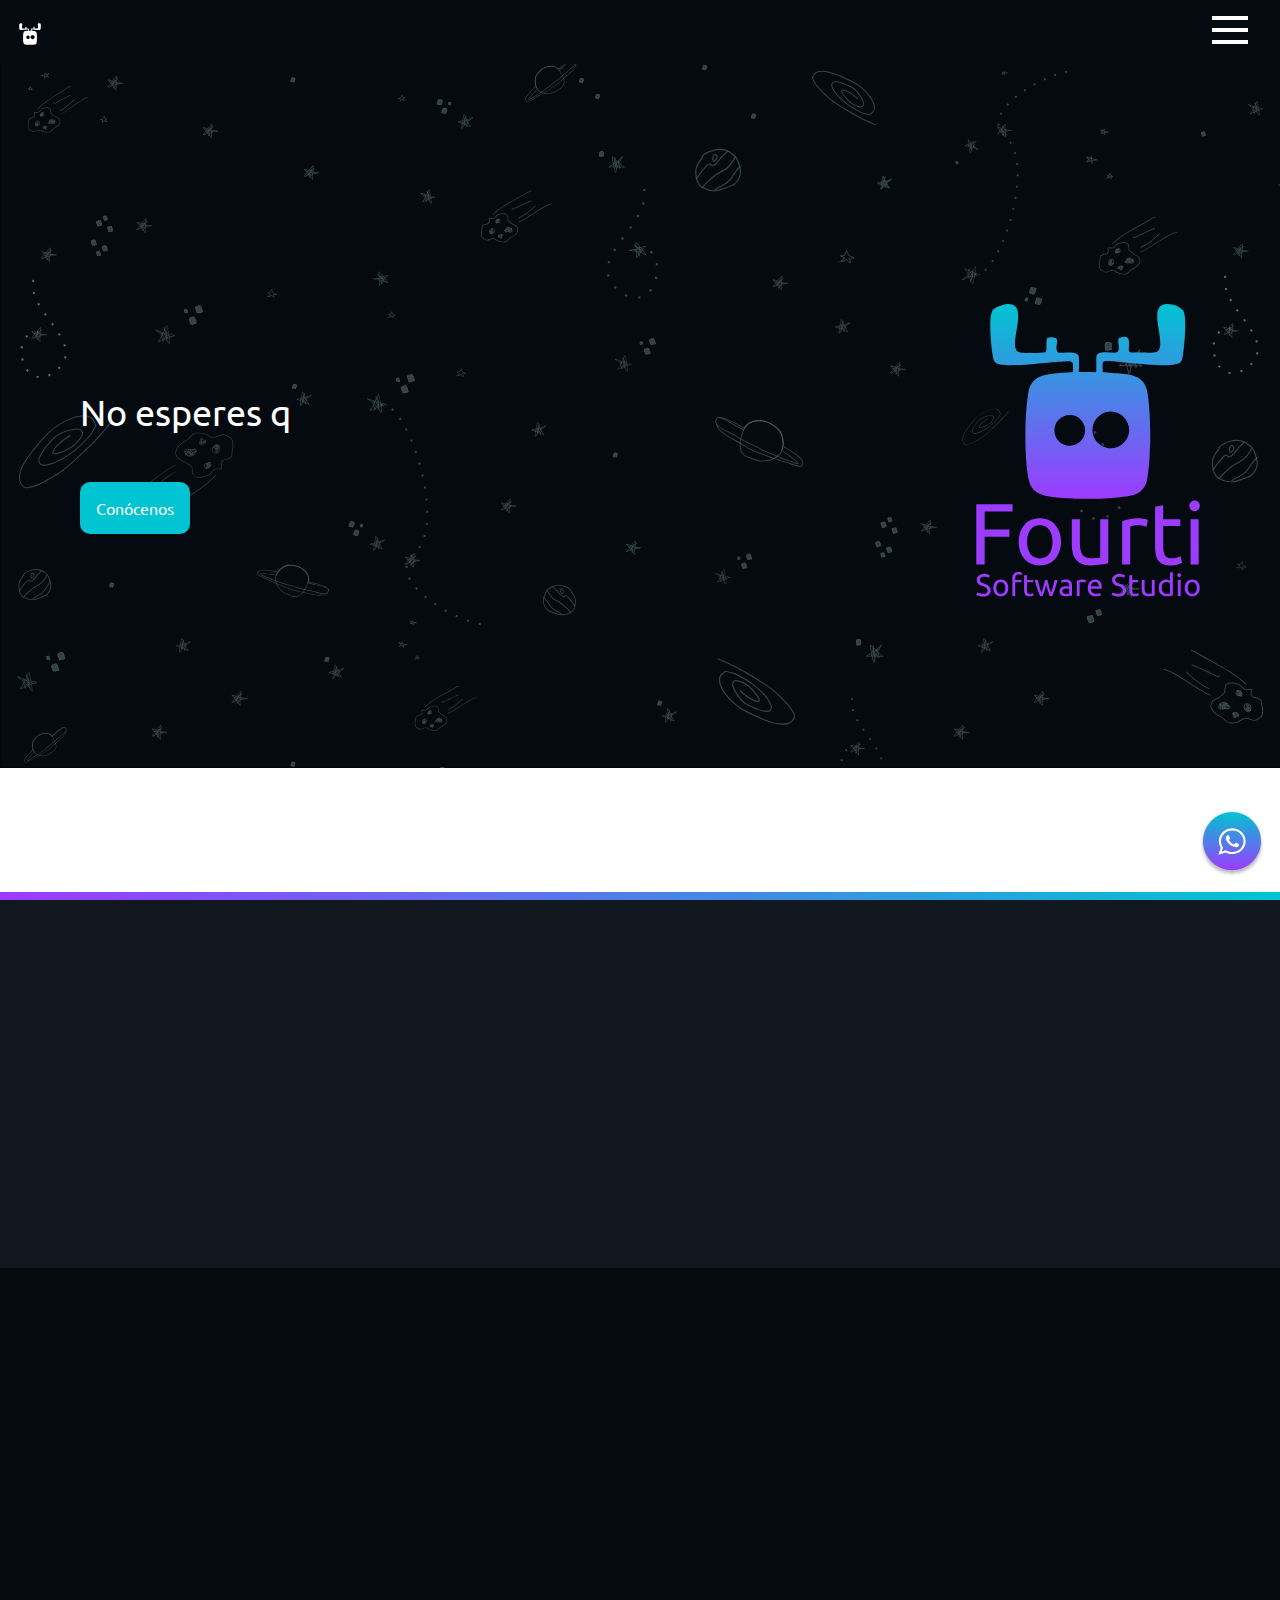
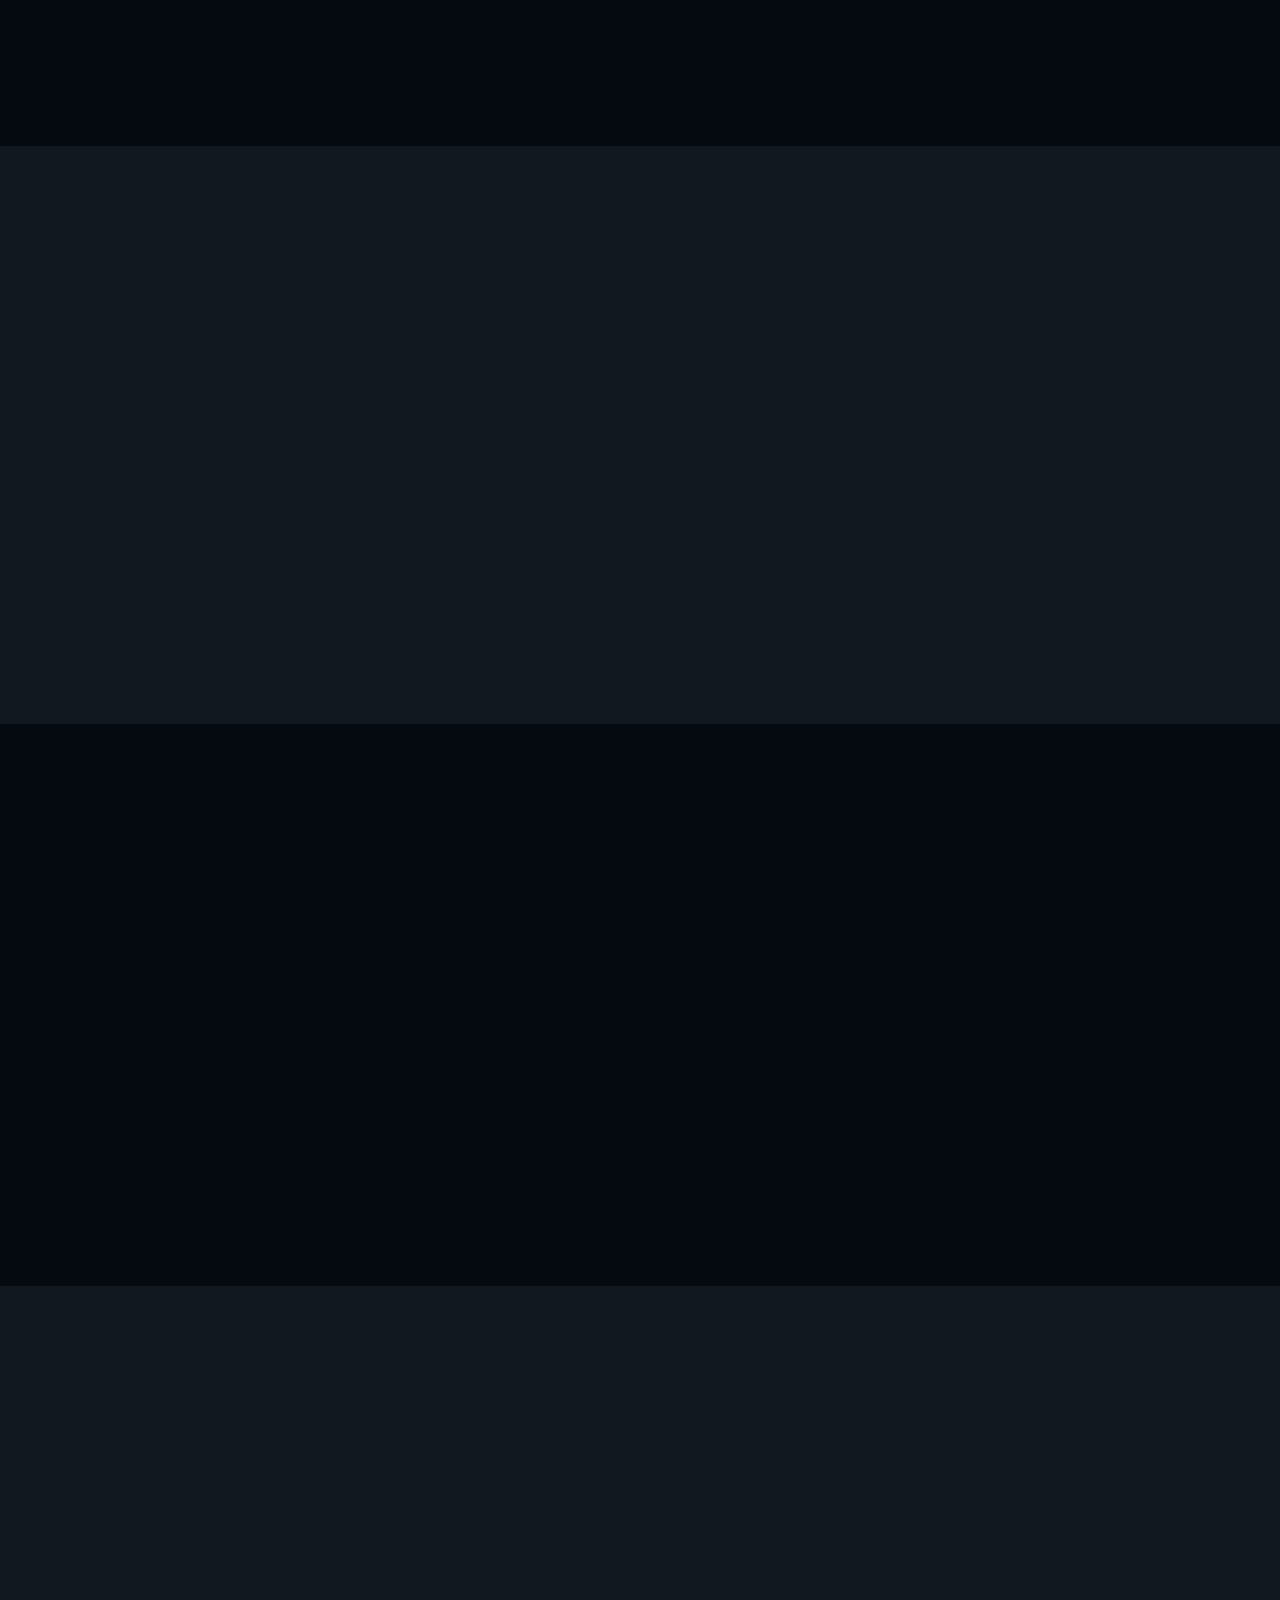
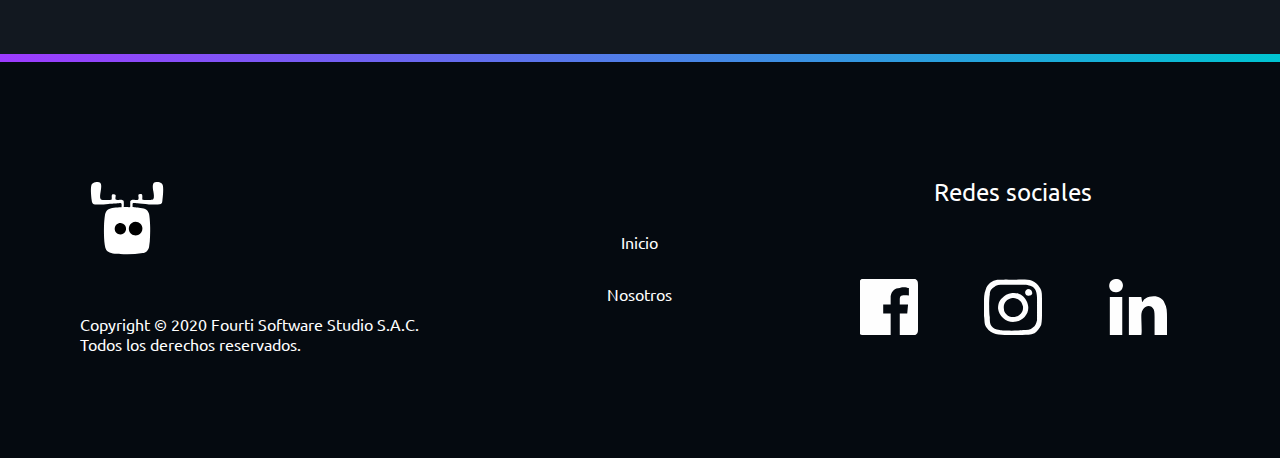
==== index.html @ 76602caa "se agrego enlace a  facebook" ====
<!DOCTYPE html><html lang="es"><head><title>Fourti</title><meta charset="utf-8"><meta name="viewport" content="initial-scale=1.0, width=device-width"><meta property="og:title" content="Fourti"><meta property="og:description" content="Somos el espacio que conecta a las personas con la tecnología."><link rel="icon" href="assets/img/page-image.ico"><link href="https://fonts.googleapis.com/css2?family=Ubuntu:wght@400;500&display=swap" rel="stylesheet"><link rel="stylesheet" href="assets/css/styles.css"></head><body><header><div class="header"><div class="header-container"><div class="logo"><a class="logo__link" href="index.html"><img class="logo__image" src="assets/img/icono.svg" alt=""></a></div><div class="menu"><div class="toggle__menu" id="toggle__menu"><nav class="line__up"></nav><nav class="line__middle"></nav><nav class="line__down"></nav></div><nav class="main-menu" id="main__menu"><ul class="main-menu__container"><li class="main-menu__item"><a class="main-menu__link" href="index.html">Inicio</a></li><li class="main-menu__item"><a class="main-menu__link" href="Nosotros/index.html">Nosotros</a></li></ul></nav></div></div></div></header><main><section class="first__section--line"><article class="first__section"><img class="first__section__logo" src="assets/img/Logo.svg" alt="Logo de Fourti"><div class="first__section__information information"> <h1 class="first__section__title" id="main__title"> </h1><a class="first__section__link" href="Nosotros/index.html">Conócenos</a></div><div class="mover" id="mover"></div><a href="#mover"><img class="first__section__arrow" src="assets/img/arrow__down.svg" alt=""></a></article></section><section class="color__claro"><div class="second__section l-section"><div class="second__section__information padding-section"><h2 class="second__section__title">¿Qué hacemos?</h2><p class="second__section__paragraph">Brindamos soluciones tecnológicas de manera innovadora para lograr conectar de forma óptima a las personas en cada una de sus actividades</p></div><img class="second__section__draco" src="assets/img/Draco-laptop.svg" alt=""></div></section><section class="color__oscuro"><div class="third__section l-section"><div class="padding-section"><h2 class="third__section__title">¿Qué ofrecemos?</h2><div class="third__section__cards"><div class="card__min"><img class="card__min__image" src="assets/img/i-d-innovacion.svg" alt="imagen referente"/><p class="card__min__description">Innovación tecnológica</p></div><div class="card__min"><img class="card__min__image" src="assets/img/i-d-calidad.svg" alt="imagen referente"/><p class="card__min__description">Calidad en nuestros productos</p></div><div class="card__min"><img class="card__min__image" src="assets/img/i-d-ux.svg" alt="imagen referente"/><p class="card__min__description">Priorizamos la experiencia de usuario</p></div><div class="card__min"><img class="card__min__image" src="assets/img/i-d-cambio.svg" alt="imagen referente"/><p class="card__min__description">Aceptamos el cambio</p></div></div></div></div></section><section class="color__claro"><div class="quarter__section l-section"><div class="quarter__section__container"><h2 class="quarter__section__title">¿Por qué elegirnos?</h2><img class="quarter__section__image" src="assets/img/draco-pensativo.svg" alt="draco"></div><div class="quarter__section__cards padding-section"><div class="card__min"><img class="card__min__image" src="assets/img/i-d-cambio.svg" alt="imagen referente"/><p class="card__min__description">Nos adecuamos a tus necesidades</p></div><div class="card__min"><img class="card__min__image" src="assets/img/i-d-remoto.svg" alt="imagen referente"/><p class="card__min__description">Somos un equipo 100% remoto</p></div><div class="card__min"><img class="card__min__image" src="assets/img/i-d-equipo.svg" alt="imagen referente"/><p class="card__min__description">Nuestro equipo es colaborativo y multifuncional</p></div><div class="card__min"><img class="card__min__image" src="assets/img/i-d-impulsamos.svg" alt="imagen referente"/><p class="card__min__description">Impulsamos el crecimiento de tu negocio</p></div></div></div></section><section class="color__oscuro"><div class="fifth__section l-section"><h2 class="fifth__section__title">Desarrollo web</h2><img class="fifth__section__image" src="assets/img/responsive.svg" alt="imagen referente"><p class="fifth__section__paragraph">Queremos crear tu presencia en internet, pero más importante aún, queremos ayudarte a impulsar tu negocio</p><a class="fifth__section__link" href="#">¡Quiero mi sitio web! </a></div></section><section class="color__claro"><div class="sixth__section l-section"><div class="card__proximamente"><h2 class="card__proximamente__title">Aplicaciones web</h2><img class="card__proximamente__image" src="assets/img/draco-laptop-oscuro.svg" alt="imagen referente"/><p class="card__proximamente__paragraph">Próximamente</p></div></div></section><footer class="footer l-section-footer color__oscuro"><img class="footer__logo" src="assets/img/icono.svg" alt="logo de fourti"><nav class="menu__footer"><ul><li class="main-menu__item"><a class="main-menu__link" href="index.html">Inicio</a></li><li class="main-menu__item"><a class="main-menu__link" href="Nosotros/index.html">Nosotros</a></li></ul></nav><nav class="menu__redes-sociales"><h3 class="menu__redes-sociales__title">Redes sociales</h3><ul class="menu__redes-sociales__container"><li class="menu__redes-sociales__item"><a href="https://www.facebook.com/fourtisoftwarestudio/" target="_blank"><img class="menu__redes-sociales__image" src="assets/img/facebook.svg" alt="logo de facebook"></a></li><li class="menu__redes-sociales__item"><a href="https://instagram.com/fourtisoftwarestudio?igshid=1g0s3jp7ri6vh" target="_blank"><img class="menu__redes-sociales__image" src="assets/img/instagram.svg" alt="logo de instagram"></a></li><li class="menu__redes-sociales__item"><a href="" target="_blank"><img class="menu__redes-sociales__image" src="assets/img/linkedin.svg" alt="logo de linkedin"></a></li></ul></nav><div class="footer__copyright"><img class="footer__copyright__image" src="assets/img/icono.svg" alt=""><p class="footer__copyright__paragraph">Copyright © 2020 Fourti Software Studio S.A.C. Todos los derechos reservados.</p></div></footer></main><span class="whatsapp"><a class="whatsapp__link" href="https://wa.me/51934520633?text=%22Hola,%20¿Me%20pueden%20brindar%20más%20información%20sobre%20los%20sitios%20web?%22" target="_blank"><img class="whatsapp__image" src="assets/img/icono-whatsapp.svg" alt=""></a></span></body><script src="assets/js/index.js"> </script></html>
---- assets/css/styles.css ----
.card__min__description,.fifth__section__link,.fifth__section__paragraph,.fifth__section__title,.first__section--aternate .first__section__information,.first__section--aternate .first__section__title,.first__section__link,.first__section__title,.footer__copyright__paragraph,.quarter__section__title,.second__section__paragraph,.second__section__title,.third__section__title{text-align:center;color:white}.toggle__menu{width:2.25rem;margin-right:1rem;position:absolute;top:1rem;right:0}@media screen and (min-width:640px){.toggle__menu{margin-right:2rem}}.line__down,.line__middle,.line__up{width:100%;height:.25rem;background-color:white;-webkit-animation-duration:1s;animation-duration:1s;-webkit-animation-fill-mode:forwards;animation-fill-mode:forwards}.line__middle,.line__up{margin-bottom:.5rem}.animation--revers .line__up{-webkit-animation-name:line__up__animation--re;animation-name:line__up__animation--re}@-webkit-keyframes line__up__animation--re{0%{-webkit-transform:translate3d(0, 0.75rem, 0) rotate3d(0, 0, 1, 45deg);transform:translate3d(0, 0.75rem, 0) rotate3d(0, 0, 1, 45deg)}to{-webkit-transform:translate3d(0, 0, 0) rotate3d(0, 0, 0, 45deg);transform:translate3d(0, 0, 0) rotate3d(0, 0, 0, 45deg)}}@keyframes line__up__animation--re{0%{-webkit-transform:translate3d(0, 0.75rem, 0) rotate3d(0, 0, 1, 45deg);transform:translate3d(0, 0.75rem, 0) rotate3d(0, 0, 1, 45deg)}to{-webkit-transform:translate3d(0, 0, 0) rotate3d(0, 0, 0, 45deg);transform:translate3d(0, 0, 0) rotate3d(0, 0, 0, 45deg)}}.animation--revers .line__middle{-webkit-animation-name:line__middle__animation--re;animation-name:line__middle__animation--re}@-webkit-keyframes line__middle__animation--re{0%{-webkit-transform:scale3d(0, 0, 0);transform:scale3d(0, 0, 0)}to{-webkit-transform:scale3d(1, 1, 1);transform:scale3d(1, 1, 1)}}@keyframes line__middle__animation--re{0%{-webkit-transform:scale3d(0, 0, 0);transform:scale3d(0, 0, 0)}to{-webkit-transform:scale3d(1, 1, 1);transform:scale3d(1, 1, 1)}}.animation--revers .line__down{-webkit-animation-name:line__down__animation--re;animation-name:line__down__animation--re}@-webkit-keyframes line__down__animation--re{0%{-webkit-transform:translate3d(0, -0.75rem, 0) rotate3d(0, 0, 1, -45deg);transform:translate3d(0, -0.75rem, 0) rotate3d(0, 0, 1, -45deg)}to{-webkit-transform:translate3d(0, 0, 0) rotate3d(0, 0, 0, -45deg);transform:translate3d(0, 0, 0) rotate3d(0, 0, 0, -45deg)}}@keyframes line__down__animation--re{0%{-webkit-transform:translate3d(0, -0.75rem, 0) rotate3d(0, 0, 1, -45deg);transform:translate3d(0, -0.75rem, 0) rotate3d(0, 0, 1, -45deg)}to{-webkit-transform:translate3d(0, 0, 0) rotate3d(0, 0, 0, -45deg);transform:translate3d(0, 0, 0) rotate3d(0, 0, 0, -45deg)}}.animation .line__up{-webkit-animation-name:line__up__animation;animation-name:line__up__animation}@-webkit-keyframes line__up__animation{0%{-webkit-transform:rotate3d(0, 0, 0, 45deg);transform:rotate3d(0, 0, 0, 45deg)}to{-webkit-transform:translate3d(0, 0.75rem, 0) rotate3d(0, 0, 1, 45deg);transform:translate3d(0, 0.75rem, 0) rotate3d(0, 0, 1, 45deg)}}@keyframes line__up__animation{0%{-webkit-transform:rotate3d(0, 0, 0, 45deg);transform:rotate3d(0, 0, 0, 45deg)}to{-webkit-transform:translate3d(0, 0.75rem, 0) rotate3d(0, 0, 1, 45deg);transform:translate3d(0, 0.75rem, 0) rotate3d(0, 0, 1, 45deg)}}.animation .line__middle{-webkit-animation-name:line__middle__animation;animation-name:line__middle__animation}@-webkit-keyframes line__middle__animation{0%{-webkit-transform:scale3d(0, 0, 1);transform:scale3d(0, 0, 1)}to{-webkit-transform:scale3d(0, 0, 0);transform:scale3d(0, 0, 0)}}@keyframes line__middle__animation{0%{-webkit-transform:scale3d(0, 0, 1);transform:scale3d(0, 0, 1)}to{-webkit-transform:scale3d(0, 0, 0);transform:scale3d(0, 0, 0)}}.animation .line__down{-webkit-animation-name:line__down__animation;animation-name:line__down__animation}@-webkit-keyframes line__down__animation{0%{-webkit-transform:translate3d(0, 0, 0) rotate3d(0, 0, 0, -45deg);transform:translate3d(0, 0, 0) rotate3d(0, 0, 0, -45deg)}to{-webkit-transform:translate3d(0, -0.75rem, 0) rotate3d(0, 0, 1, -45deg);transform:translate3d(0, -0.75rem, 0) rotate3d(0, 0, 1, -45deg)}}@keyframes line__down__animation{0%{-webkit-transform:translate3d(0, 0, 0) rotate3d(0, 0, 0, -45deg);transform:translate3d(0, 0, 0) rotate3d(0, 0, 0, -45deg)}to{-webkit-transform:translate3d(0, -0.75rem, 0) rotate3d(0, 0, 1, -45deg);transform:translate3d(0, -0.75rem, 0) rotate3d(0, 0, 1, -45deg)}}.header{height:4rem;position:fixed;top:0;left:0;right:0;z-index:10;background-color:#050A10}.header-container{height:4rem;display:-webkit-box;display:-ms-flexbox;display:flex;position:relative}.logo__image{display:block;height:2.25rem;left:0;top:1rem;margin-left:0.75rem;position:absolute}.main-menu{background-color:#050A10;height:100vh;width:50vw;position:absolute;top:calc(4rem -  2px);right:0;-webkit-transform:translate3d(50vw, 0, 0);transform:translate3d(50vw, 0, 0);-webkit-transition:-webkit-transform .5s;transition:-webkit-transform .5s;-o-transition:transform .5s;transition:transform .5s;transition:transform .5s, -webkit-transform .5s}.main-menu__container{display:-webkit-box;display:-ms-flexbox;display:flex;-webkit-box-orient:vertical;-webkit-box-direction:normal;-ms-flex-direction:column;flex-direction:column;background-color:#050A10}.main-menu__item:hover{background-color:#121820}.main-menu__link{color:white;padding:1rem;display:block}.traslate{-webkit-transform:translate3d(0, 0, 0);transform:translate3d(0, 0, 0)}.l-section-footer{padding:2.5rem;display:-webkit-box;display:-ms-flexbox;display:flex;-webkit-box-orient:vertical;-webkit-box-direction:normal;-ms-flex-direction:column;flex-direction:column;-webkit-box-align:center;-ms-flex-align:center;align-items:center;margin:0 auto}@media screen and (min-width:640px){.l-section-footer{padding:0 5rem}}.l-section{padding:2.5rem;display:-webkit-box;display:-ms-flexbox;display:flex;-webkit-box-orient:vertical;-webkit-box-direction:normal;-ms-flex-direction:column;flex-direction:column;-webkit-box-align:center;-ms-flex-align:center;align-items:center;margin:0 auto;opacity:0;-webkit-transform:translate3d(0, 100%, 0);transform:translate3d(0, 100%, 0)}@media screen and (min-width:640px){.l-section{padding:0 5rem}}.color__oscuro{background-color:#050A10;overflow:hidden}.color__claro{background-color:#121820;overflow:hidden}.animar .l-section{-webkit-animation:animar 2s forwards;animation:animar 2s forwards;will-change:opacity}@-webkit-keyframes animar{50%{-webkit-transform:translate3d(0, 0, 0);transform:translate3d(0, 0, 0)}to{opacity:1;-webkit-transform:translate3d(0, 0, 0);transform:translate3d(0, 0, 0)}}@keyframes animar{50%{-webkit-transform:translate3d(0, 0, 0);transform:translate3d(0, 0, 0)}to{opacity:1;-webkit-transform:translate3d(0, 0, 0);transform:translate3d(0, 0, 0)}}@media screen and (min-width:640px){.padding-section{padding:3.5rem 0}}@media screen and (min-width:1024px){.padding-section{padding:6.5rem 0}}.information{display:-webkit-box;display:-ms-flexbox;display:flex;-webkit-box-orient:vertical;-webkit-box-direction:normal;-ms-flex-direction:column;flex-direction:column;-webkit-box-align:center;-ms-flex-align:center;align-items:center}body{font-family:'Ubuntu', sans-serif}a,h1,h2,h3,p{font-weight:400}.card__min{display:-webkit-box;display:-ms-flexbox;display:flex;-webkit-box-orient:vertical;-webkit-box-direction:normal;-ms-flex-direction:column;flex-direction:column;-webkit-box-align:center;-ms-flex-align:center;align-items:center}.card__min__image{height:4rem;width:4rem}.card__proximamente{display:-webkit-box;display:-ms-flexbox;display:flex;-webkit-box-orient:vertical;-webkit-box-direction:normal;-ms-flex-direction:column;flex-direction:column;-webkit-box-align:center;-ms-flex-align:center;align-items:center}@media screen and (min-width:1024px){.card__proximamente{width:100%;margin:0;display:-ms-grid;display:grid;-ms-grid-columns:(1fr)[10];grid-template-columns:repeat(10, 1fr);-ms-grid-rows:6.5rem 1fr 1fr 6.5rem;grid-template-rows:6.5rem 1fr 1fr 6.5rem}}.card__proximamente__title{margin-top:2.5rem;position:relative;padding-bottom:.5rem}.card__proximamente__title:after{content:"";width:10rem;height:2px;background:#00C4D1;position:absolute;bottom:0;left:calc(50% - 5rem)}@media screen and (min-width:1024px){.card__proximamente__title{margin:auto;-ms-grid-column:1;-ms-grid-column-span:4;grid-column:1/5;-ms-grid-row:2;-ms-grid-row-span:1;grid-row:2/3}}.card__proximamente__image{margin-top:3rem}@media screen and (min-width:1024px){.card__proximamente__image{text-align:center;margin:0;-ms-grid-column:7;-ms-grid-column-span:4;grid-column:7/11;-ms-grid-row:2;-ms-grid-row-span:2;grid-row:2/4;width:100%;height:10rem}}.card__proximamente__paragraph{margin-bottom:4rem}@media screen and (min-width:1024px){.card__proximamente__paragraph{margin-bottom:0;text-align:center;margin:auto;-ms-grid-column:2;-ms-grid-column-span:2;grid-column:2/4;-ms-grid-row:3;-ms-grid-row-span:1;grid-row:3/4}}.first__section--line{height:100%;background-image:url("../img/Fondo-web.svg");background-repeat:no-repeat;position:relative}.first__section--line:after{content:" ";height:.5rem;width:100%;position:absolute;bottom:0;left:0;background-image:-webkit-gradient(linear, left top, right top, from(#9d3bff), to(#00c4d1));background-image:-webkit-linear-gradient(left, #9d3bff 0%, #00c4d1 100%);background-image:-o-linear-gradient(left, #9d3bff 0%, #00c4d1 100%);background-image:linear-gradient(90deg, #9d3bff 0%, #00c4d1 100%)}.first__section--line--a{height:100%;background-image:url("../img/Fondo-web.svg")}.first__section{height:100%;position:relative;padding:4rem 2.5rem}@media screen and (min-width:640px){.first__section{-ms-grid-column:2;-ms-grid-column-span:10;grid-column:2/12;display:-ms-grid;display:grid;-ms-grid-columns:(1fr)[10];grid-template-columns:repeat(10, 1fr);padding:4rem 5rem}}.first__section__information{width:100%}@media screen and (min-width:640px){.first__section__information{-ms-grid-column:1;-ms-grid-column-span:6;grid-column:1/7;-ms-grid-row:1;-ms-grid-row-span:1;grid-row:1/2;-webkit-box-align:start;-ms-flex-align:start;align-items:flex-start;margin:auto}}.first__section__logo{height:6.5rem;width:6.5rem;margin:auto;margin-top:2rem}@media screen and (min-width:640px){.first__section__logo{-ms-grid-column:8;-ms-grid-column-span:3;grid-column:8/11;-ms-grid-row:1;-ms-grid-row-span:1;grid-row:1/2;height:100%;width:100%;margin:auto}}@media screen and (min-width:1024px){.first__section__logo{-ms-grid-column:9;-ms-grid-column-span:2;grid-column:9/11}}.first__section__title{margin-top:1.5rem;position:relative;width:100%}@media screen and (min-width:640px){.first__section__title{text-align:left}}.first__section__link{padding:1rem 1rem;background-color:#00C4D1;margin-top:1.5rem;border-radius:.625rem}@media screen and (min-width:640px){.first__section__link{margin-top:1rem}}@media screen and (min-width:1024px){.first__section__link{margin-top:3rem}}.first__section__arrow{display:block;width:1.25rem;height:.75rem;position:absolute;bottom:1rem;left:calc(50% - .5rem)}@media screen and (min-width:640px){.first__section__arrow{-ms-grid-row:2;-ms-grid-row-span:1;grid-row:2/3;width:2rem;height:1rem;margin-bottom:1rem}}.first__section--aternate{position:relative;height:100%;padding:4rem 2rem 0;display:-webkit-box;display:-ms-flexbox;display:flex;-webkit-box-align:end;-ms-flex-align:end;align-items:end}@media screen and (min-width:640px){.first__section--aternate{padding:0 4rem 0}}.first__section--aternate .first__section__container{width:100%}.first__section--aternate .first__section__information{width:100%}@media screen and (min-width:640px){.first__section--aternate .first__section__information{display:-ms-grid;display:grid;-ms-grid-columns:(1fr)[10];grid-template-columns:repeat(10, 1fr);-ms-grid-rows:1fr 1fr;grid-template-rows:1fr 1fr;text-align:start}}.first__section--aternate .first__section__title{color:#00C4D1}@media screen and (min-width:640px){.first__section--aternate .first__section__title{text-align:start;-ms-grid-column:1;-ms-grid-column-span:2;grid-column:1/3;-ms-grid-row:1;-ms-grid-row-span:1;grid-row:1/2;-ms-grid-row-align:end;align-self:end;margin-bottom:2.5rem}}@media screen and (min-width:640px){.first__section--aternate .first__section__paragraph{text-align:start;margin-top:0;-ms-grid-column:1;-ms-grid-column-span:6;grid-column:1/7;-ms-grid-row:2;-ms-grid-row-span:1;grid-row:2/3}}.first__section--aternate .first__section__image{display:block;width:8rem;margin:auto;margin-top:2.5rem}@media screen and (min-width:640px){.first__section--aternate .first__section__image{-ms-grid-column:8;-ms-grid-column-span:2;grid-column:8/10;-ms-grid-row:1;-ms-grid-row-span:2;grid-row:1/3;width:100%;margin:auto}}.first__section--aternate .first__section__arrow{bottom:1rem}@media screen and (min-width:640px){.first__section--aternate .first__section__arrow{bottom:0}}.mover{height:4rem;position:absolute;bottom:0}.second__section{position:relative}@media screen and (min-width:640px){.second__section{display:-ms-grid;display:grid;-ms-grid-columns:(1fr)[10];grid-template-columns:repeat(10, 1fr)}}@media screen and (min-width:640px){.second__section__information{-ms-grid-column:6;-ms-grid-column-span:5;grid-column:6/11}}@media screen and (min-width:1024px){.second__section__information{-ms-grid-column:7;-ms-grid-column-span:4;grid-column:7/11}}.second__section__title{position:relative;padding-bottom:.5rem}.second__section__title:after{content:"";width:10rem;height:2px;background:#00c3d1;position:absolute;bottom:0;left:calc(50% - 5rem)}.second__section__draco{height:200px;width:208px;margin-top:2rem}@media screen and (min-width:640px){.second__section__draco{margin-top:0;position:absolute;bottom:0;width:100%;height:60%;-ms-grid-column:1;-ms-grid-column-span:4;grid-column:1/5;-ms-grid-row:1;-ms-grid-row-span:1;grid-row:1/2}}@media screen and (min-width:1024px){.second__section__draco{-ms-grid-column:1;-ms-grid-column-span:3;grid-column:1/4;height:65%}}.second__section__sentence{-ms-grid-column:1;-ms-grid-column-span:10;grid-column:1/11;text-align:center;margin-top:0}@media screen and (min-width:640px){.second__section__sentence{padding:5rem 10rem}}.third__section__title{position:relative;padding-bottom:.5rem}.third__section__title:after{content:"";width:10rem;height:2px;background:#00c3d1;position:absolute;bottom:0;left:calc(50% - 5rem)}.third__section__cards{display:-ms-grid;display:grid;margin-top:4.5rem;-ms-grid-columns:(1fr)[2];grid-template-columns:repeat(2, 1fr);-webkit-column-gap:2rem;column-gap:2rem;row-gap:2rem}@media screen and (min-width:1024px){.third__section__cards{-ms-grid-columns:(1fr)[4];grid-template-columns:repeat(4, 1fr);-webkit-column-gap:3rem;column-gap:3rem}}.third__section__cards-alter{display:-ms-grid;display:grid;margin-top:4.5rem;-ms-grid-columns:(1fr)[2];grid-template-columns:repeat(2, 1fr);-webkit-column-gap:2rem;column-gap:2rem;row-gap:2rem}@media screen and (min-width:1024px){.third__section__cards-alter{-ms-grid-columns:(1fr)[4];grid-template-columns:repeat(4, 1fr);-webkit-column-gap:10rem;column-gap:10rem}}@media screen and (min-width:1024px){.quarter__section{display:-ms-grid;display:grid;-ms-grid-columns:(1fr)[10];grid-template-columns:repeat(10, 1fr)}}@media screen and (min-width:1024px){.quarter__section__container{-ms-grid-column:1;-ms-grid-column-span:4;grid-column:1/5}}.quarter__section__title{position:relative;padding-bottom:.5rem}.quarter__section__title:after{content:"";width:10rem;height:2px;background:#00c3d1;position:absolute;bottom:0;left:calc(50% - 5rem)}@media screen and (min-width:640px){.quarter__section__title{padding:3.5rem 0 .5rem}}.quarter__section__cards{width:100%;display:-ms-grid;display:grid;margin-top:4.5rem;-ms-grid-columns:(1fr)[2];grid-template-columns:repeat(2, 1fr);-webkit-column-gap:2rem;column-gap:2rem;row-gap:2rem}@media screen and (min-width:1024px){.quarter__section__cards{-ms-grid-column:7;-ms-grid-column-span:4;grid-column:7/11;margin-top:0;-webkit-column-gap:2rem;column-gap:2rem;row-gap:2rem}}.quarter__section__image{margin-top:2.5rem;width:100%}@media screen and (min-width:640px){.quarter__section__image{margin-top:4.5rem}}@media screen and (min-width:1024px){.quarter__section__image{margin-top:4.5rem}}@media screen and (min-width:1024px){.fifth__section{display:-ms-grid;display:grid;-ms-grid-columns:(1fr)[10];grid-template-columns:repeat(10, 1fr);-ms-grid-rows:6.5rem 1fr 1fr 1fr 6.5rem;grid-template-rows:6.5rem 1fr 1fr 1fr 6.5rem}}.fifth__section__title{position:relative;padding-bottom:.5rem}.fifth__section__title:after{content:"";width:10rem;height:2px;background:#00C4D1;position:absolute;bottom:0;left:calc(50% - 5rem)}@media screen and (min-width:640px){.fifth__section__title{padding-top:2.5rem;-ms-flex-item-align:end;-ms-grid-row-align:end;align-self:end}}@media screen and (min-width:1024px){.fifth__section__title{padding-top:0;-ms-grid-column:1;-ms-grid-column-span:4;grid-column:1/5;-ms-grid-row:2;-ms-grid-row-span:1;grid-row:2/3}}.fifth__section__image{margin-top:2.5rem;width:60%}@media screen and (min-width:1024px){.fifth__section__image{height:15rem;width:80%;margin-top:0;-ms-grid-column:7;-ms-grid-column-span:4;grid-column:7/11;-ms-grid-row:2;-ms-grid-row-span:3;grid-row:2/5}}@media screen and (min-width:1024px){.fifth__section__paragraph{-ms-grid-row-align:start;align-self:start;-ms-grid-column:1;-ms-grid-column-span:4;grid-column:1/5;-ms-grid-row:3;-ms-grid-row-span:1;grid-row:3/4;text-align:start}}.fifth__section__link{padding:1rem 1rem;background-color:#00C4D1;margin-top:1.5rem;border-radius:.625rem}@media screen and (min-width:640px){.fifth__section__link{margin-bottom:2.5rem}}@media screen and (min-width:1024px){.fifth__section__link{text-align:center;margin-top:2.25rem 0 0;-ms-grid-column:1;-ms-grid-column-span:2;grid-column:1/3;-ms-grid-row:4;-ms-grid-row-span:1;grid-row:4/5;-ms-grid-row-align:start;align-self:start}}.footer__logo{margin-top:3rem;height:4rem}@media screen and (min-width:640px){.footer__logo{display:none}}.menu__footer{width:100%;margin-top:1.5rem}.menu__footer .main-menu__item{text-align:center}.footer,.footer__copyright,.menu__redes-sociales{display:-webkit-box;display:-ms-flexbox;display:flex;-webkit-box-orient:vertical;-webkit-box-direction:normal;-ms-flex-direction:column;flex-direction:column;-webkit-box-align:center;-ms-flex-align:center;align-items:center}.menu__redes-sociales{width:50%;margin-top:1.5rem;-ms-grid-column-align:center;justify-self:center}@media screen and (min-width:640px){.menu__redes-sociales{margin-top:0;width:100%}}.menu__redes-sociales__container{width:10rem;margin-top:1rem;display:-webkit-box;display:-ms-flexbox;display:flex;-ms-flex-pack:distribute;justify-content:space-around}@media screen and (min-width:640px){.menu__redes-sociales__container{width:100%;margin-top:4.5rem}}.menu__redes-sociales__image{height:2rem}@media screen and (min-width:640px){.menu__redes-sociales__image{height:2.5rem}}@media screen and (min-width:1024px){.menu__redes-sociales__image{height:3.5rem}}.footer__copyright{margin-top:3rem;position:relative;width:100%}@media screen and (min-width:640px){.footer__copyright{margin-top:0;-ms-grid-row:1;-ms-grid-row-span:1;grid-row:1/2;-ms-grid-column:1;-ms-grid-column-span:1;grid-column:1/2}.footer__copyright:before{display:none}}.footer__copyright:before{content:"";height:1px;width:100%;background:white;position:absolute;top:0;left:0}.footer__copyright__image{margin-top:2rem;height:2rem}@media screen and (min-width:640px){.footer__copyright__image{margin:0;margin-right:75%;height:120px}}.footer__copyright__paragraph{margin:.5rem .25rem 2rem;font-size:0.6rem}@media screen and (min-width:640px){.footer__copyright__paragraph{margin:.5rem 0 0;font-size:1rem;text-align:left}}@media screen and (min-width:1024px){.footer__copyright__paragraph{margin:2.25rem 0 0}}.footer{padding:1rem;position:relative}@media screen and (min-width:640px){.footer{display:-ms-grid;display:grid;-ms-grid-columns:(1fr)[3];grid-template-columns:repeat(3, 1fr);padding:3.5rem 5rem}}@media screen and (min-width:1024px){.footer{padding:6.5rem 5rem}}.footer:after{content:" ";height:.5rem;width:100%;position:absolute;top:0;left:0;background-image:-webkit-gradient(linear, left top, right top, from(#9d3bff), to(#00c4d1));background-image:-webkit-linear-gradient(left, #9d3bff 0%, #00c4d1 100%);background-image:-o-linear-gradient(left, #9d3bff 0%, #00c4d1 100%);background-image:linear-gradient(90deg, #9d3bff 0%, #00c4d1 100%)}.whatsapp{position:fixed;bottom:1.5rem;right:1rem}.whatsapp__image{display:block;height:4rem;width:4rem}*,:after,:before{margin:0;padding:0;-webkit-box-sizing:border-box;box-sizing:border-box}body,html,main{height:100%;scroll-behavior:smooth;position:relative}body{color:white;min-width:320px}h1{font-size:1.25rem}@media screen and (min-width:640px){h1{font-size:2.25rem}}h2{font-size:1rem}@media screen and (min-width:640px){h2{font-size:1.75rem}}h3{font-size:1rem}@media screen and (min-width:640px){h3{font-size:1.5rem}}p{font-size:.75rem;margin-top:2.5rem}@media screen and (min-width:640px){p{font-size:1.25rem}}a{text-decoration:none}@media screen and (min-width:640px){a{font-size:.75rem}}@media screen and (min-width:1024px){a{font-size:1rem}}li{list-style:none}img{display:block}
/*# sourceMappingURL=styles.css.map */
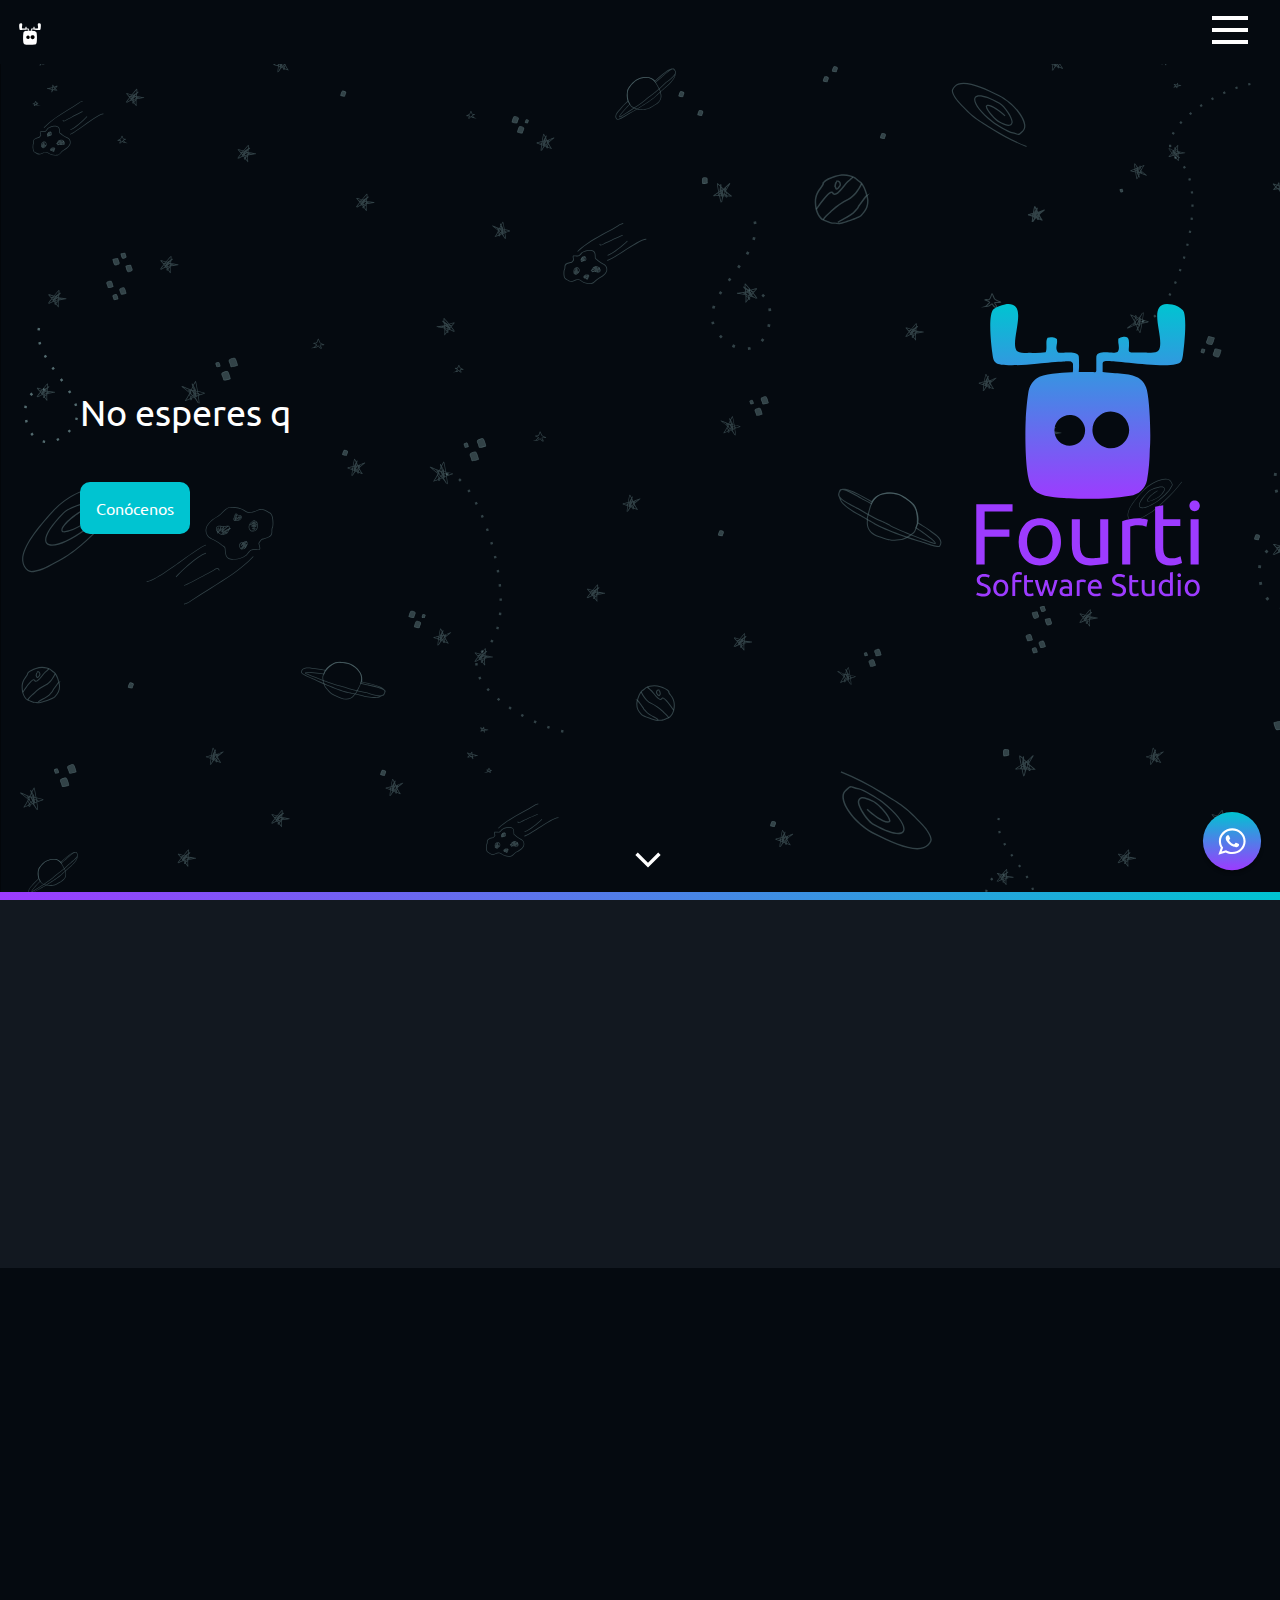
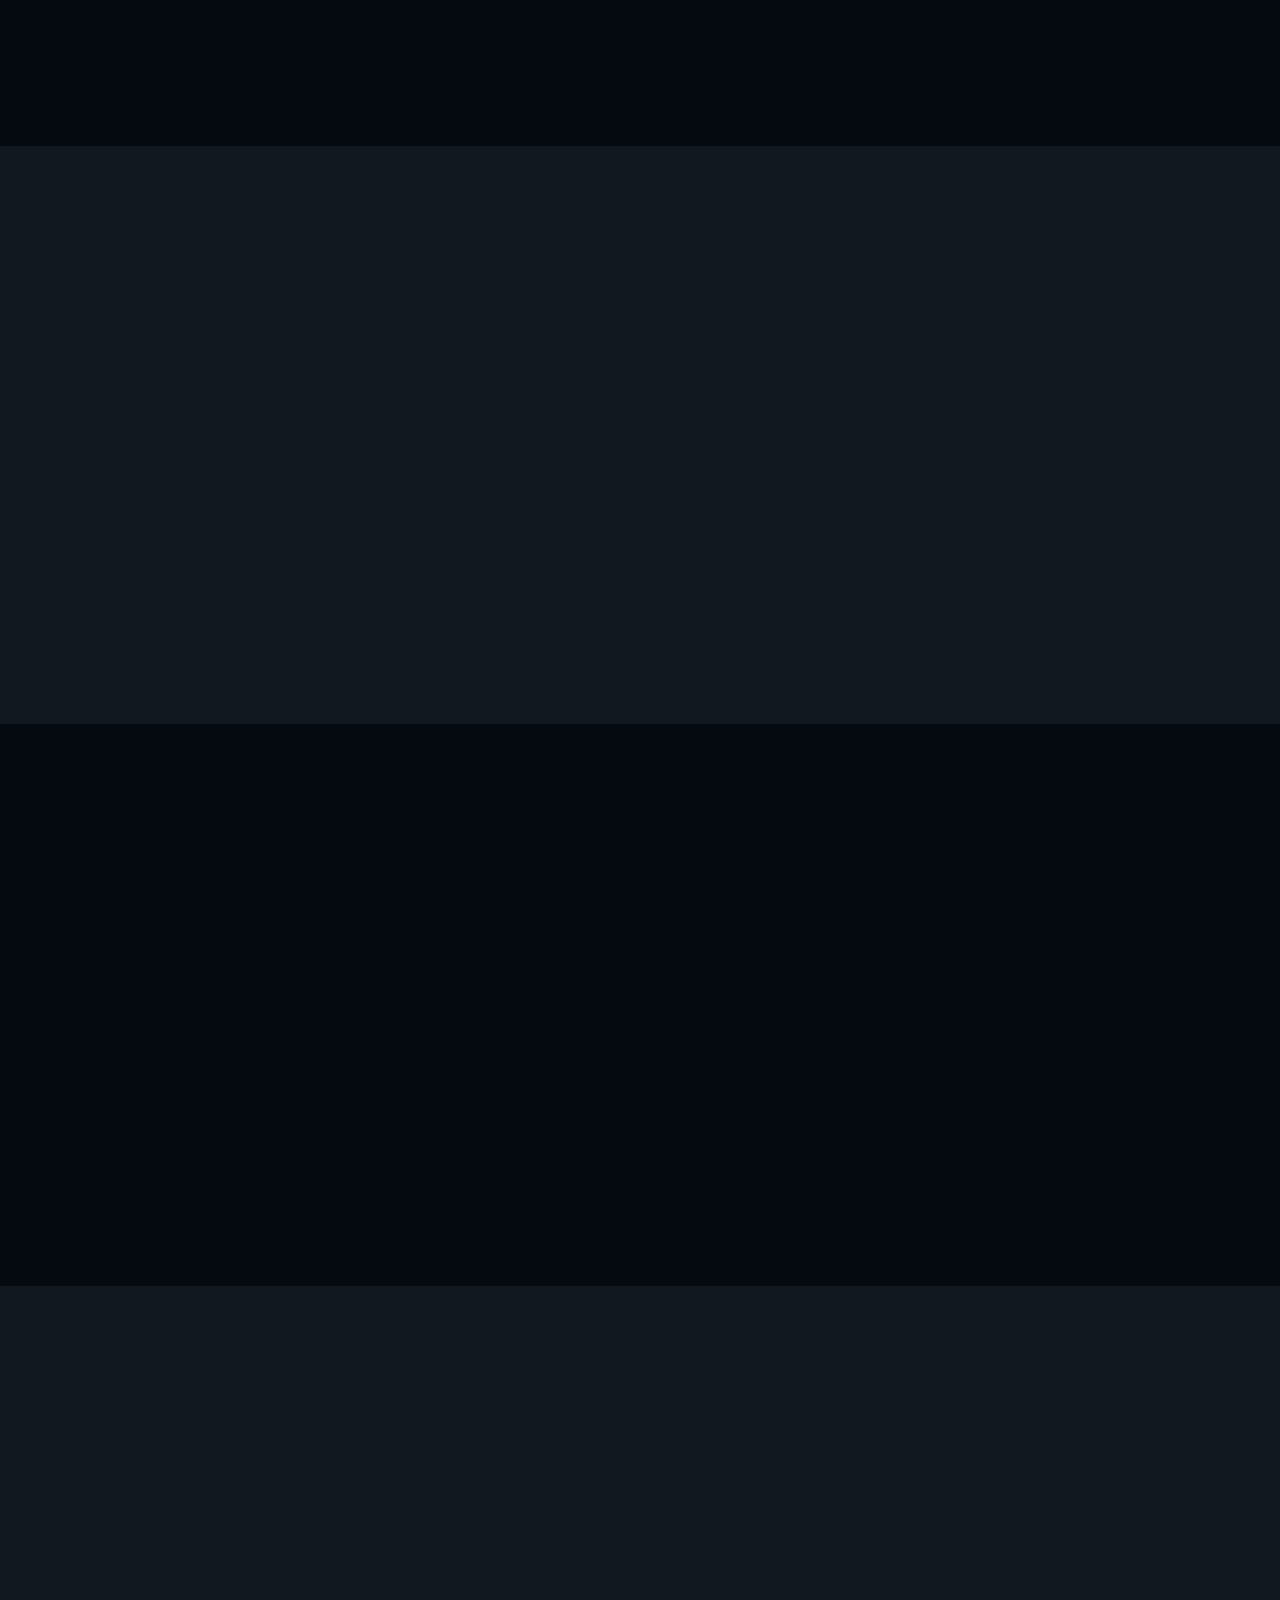
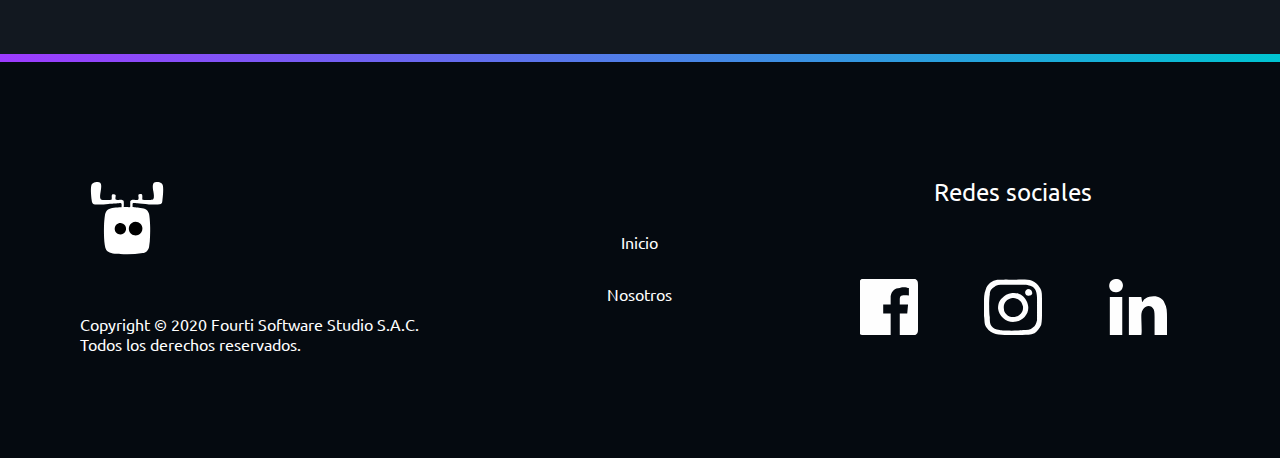
==== commit be649b69: "arreglo de bugs" ====
--- a/index.html
+++ b/index.html
@@ -1 +1 @@
-<!DOCTYPE html><html lang="es"><head><title>Fourti</title><meta charset="utf-8"><meta name="viewport" content="initial-scale=1.0, width=device-width"><meta property="og:title" content="Fourti"><meta property="og:description" content="Somos el espacio que conecta a las personas con la tecnología."><link rel="icon" href="assets/img/page-image.ico"><link href="https://fonts.googleapis.com/css2?family=Ubuntu:wght@400;500&display=swap" rel="stylesheet"><link rel="stylesheet" href="assets/css/styles.css"></head><body><header><div class="header"><div class="header-container"><div class="logo"><a class="logo__link" href="index.html"><img class="logo__image" src="assets/img/icono.svg" alt=""></a></div><div class="menu"><div class="toggle__menu" id="toggle__menu"><nav class="line__up"></nav><nav class="line__middle"></nav><nav class="line__down"></nav></div><nav class="main-menu" id="main__menu"><ul class="main-menu__container"><li class="main-menu__item"><a class="main-menu__link" href="index.html">Inicio</a></li><li class="main-menu__item"><a class="main-menu__link" href="Nosotros/index.html">Nosotros</a></li></ul></nav></div></div></div></header><main><section class="first__section--line"><article class="first__section"><img class="first__section__logo" src="assets/img/Logo.svg" alt="Logo de Fourti"><div class="first__section__information information"> <h1 class="first__section__title" id="main__title"> </h1><a class="first__section__link" href="Nosotros/index.html">Conócenos</a></div><div class="mover" id="mover"></div><a href="#mover"><img class="first__section__arrow" src="assets/img/arrow__down.svg" alt=""></a></article></section><section class="color__claro"><div class="second__section l-section"><div class="second__section__information padding-section"><h2 class="second__section__title">¿Qué hacemos?</h2><p class="second__section__paragraph">Brindamos soluciones tecnológicas de manera innovadora para lograr conectar de forma óptima a las personas en cada una de sus actividades</p></div><img class="second__section__draco" src="assets/img/Draco-laptop.svg" alt=""></div></section><section class="color__oscuro"><div class="third__section l-section"><div class="padding-section"><h2 class="third__section__title">¿Qué ofrecemos?</h2><div class="third__section__cards"><div class="card__min"><img class="card__min__image" src="assets/img/i-d-innovacion.svg" alt="imagen referente"/><p class="card__min__description">Innovación tecnológica</p></div><div class="card__min"><img class="card__min__image" src="assets/img/i-d-calidad.svg" alt="imagen referente"/><p class="card__min__description">Calidad en nuestros productos</p></div><div class="card__min"><img class="card__min__image" src="assets/img/i-d-ux.svg" alt="imagen referente"/><p class="card__min__description">Priorizamos la experiencia de usuario</p></div><div class="card__min"><img class="card__min__image" src="assets/img/i-d-cambio.svg" alt="imagen referente"/><p class="card__min__description">Aceptamos el cambio</p></div></div></div></div></section><section class="color__claro"><div class="quarter__section l-section"><div class="quarter__section__container"><h2 class="quarter__section__title">¿Por qué elegirnos?</h2><img class="quarter__section__image" src="assets/img/draco-pensativo.svg" alt="draco"></div><div class="quarter__section__cards padding-section"><div class="card__min"><img class="card__min__image" src="assets/img/i-d-cambio.svg" alt="imagen referente"/><p class="card__min__description">Nos adecuamos a tus necesidades</p></div><div class="card__min"><img class="card__min__image" src="assets/img/i-d-remoto.svg" alt="imagen referente"/><p class="card__min__description">Somos un equipo 100% remoto</p></div><div class="card__min"><img class="card__min__image" src="assets/img/i-d-equipo.svg" alt="imagen referente"/><p class="card__min__description">Nuestro equipo es colaborativo y multifuncional</p></div><div class="card__min"><img class="card__min__image" src="assets/img/i-d-impulsamos.svg" alt="imagen referente"/><p class="card__min__description">Impulsamos el crecimiento de tu negocio</p></div></div></div></section><section class="color__oscuro"><div class="fifth__section l-section"><h2 class="fifth__section__title">Desarrollo web</h2><img class="fifth__section__image" src="assets/img/responsive.svg" alt="imagen referente"><p class="fifth__section__paragraph">Queremos crear tu presencia en internet, pero más importante aún, queremos ayudarte a impulsar tu negocio</p><a class="fifth__section__link" href="#">¡Quiero mi sitio web! </a></div></section><section class="color__claro"><div class="sixth__section l-section"><div class="card__proximamente"><h2 class="card__proximamente__title">Aplicaciones web</h2><img class="card__proximamente__image" src="assets/img/draco-laptop-oscuro.svg" alt="imagen referente"/><p class="card__proximamente__paragraph">Próximamente</p></div></div></section><footer class="footer l-section-footer color__oscuro"><img class="footer__logo" src="assets/img/icono.svg" alt="logo de fourti"><nav class="menu__footer"><ul><li class="main-menu__item"><a class="main-menu__link" href="index.html">Inicio</a></li><li class="main-menu__item"><a class="main-menu__link" href="Nosotros/index.html">Nosotros</a></li></ul></nav><nav class="menu__redes-sociales"><h3 class="menu__redes-sociales__title">Redes sociales</h3><ul class="menu__redes-sociales__container"><li class="menu__redes-sociales__item"><a href="https://www.facebook.com/fourtisoftwarestudio/" target="_blank"><img class="menu__redes-sociales__image" src="assets/img/facebook.svg" alt="logo de facebook"></a></li><li class="menu__redes-sociales__item"><a href="https://instagram.com/fourtisoftwarestudio?igshid=1g0s3jp7ri6vh" target="_blank"><img class="menu__redes-sociales__image" src="assets/img/instagram.svg" alt="logo de instagram"></a></li><li class="menu__redes-sociales__item"><a href="" target="_blank"><img class="menu__redes-sociales__image" src="assets/img/linkedin.svg" alt="logo de linkedin"></a></li></ul></nav><div class="footer__copyright"><img class="footer__copyright__image" src="assets/img/icono.svg" alt=""><p class="footer__copyright__paragraph">Copyright © 2020 Fourti Software Studio S.A.C. Todos los derechos reservados.</p></div></footer></main><span class="whatsapp"><a class="whatsapp__link" href="https://wa.me/51934520633?text=%22Hola,%20¿Me%20pueden%20brindar%20más%20información%20sobre%20los%20sitios%20web?%22" target="_blank"><img class="whatsapp__image" src="assets/img/icono-whatsapp.svg" alt=""></a></span></body><script src="assets/js/index.js"> </script></html>+<!DOCTYPE html><html lang="es"><head><title>Fourti</title><meta charset="utf-8"><meta name="viewport" content="initial-scale=1.0, width=device-width"><meta property="og:title" content="Fourti"><meta property="og:description" content="Somos el espacio que conecta a las personas con la tecnología."><link rel="icon" href="assets/img/page-image.ico"><link href="https://fonts.googleapis.com/css2?family=Ubuntu:wght@400;500&display=swap" rel="stylesheet"><link rel="stylesheet" href="assets/css/styles.css"></head><body><header><div class="header"><div class="header-container"><div class="logo"><a class="logo__link" href="index.html"><img class="logo__image" src="assets/img/icono.svg" alt=""></a></div><div class="menu"><div class="toggle__menu" id="toggle__menu"><nav class="line__up"></nav><nav class="line__middle"></nav><nav class="line__down"></nav></div><nav class="main-menu" id="main__menu"><ul class="main-menu__container"><li class="main-menu__item"><a class="main-menu__link" href="index.html">Inicio</a></li><li class="main-menu__item"><a class="main-menu__link" href="Nosotros/index.html">Nosotros</a></li></ul></nav></div></div></div></header><main><section class="first__section--line"><article class="first__section"><img class="first__section__logo" src="assets/img/Logo.svg" alt="Logo de Fourti"><div class="first__section__information information"> <h1 class="first__section__title" id="main__title"> </h1><a class="first__section__link" href="Nosotros/index.html">Conócenos</a></div><div class="mover" id="scroll"></div><a href="#scroll"><img class="first__section__arrow" src="assets/img/arrow__down.svg" alt=""></a></article></section><section class="color__claro"><div class="second__section l-section"><div class="second__section__information padding-section"><h2 class="second__section__title">¿Qué hacemos?</h2><p class="second__section__paragraph">Brindamos soluciones tecnológicas de manera innovadora para lograr conectar de forma óptima a las personas en cada una de sus actividades</p></div><img class="second__section__draco" src="assets/img/Draco-laptop.svg" alt=""></div></section><section class="color__oscuro"><div class="third__section l-section"><div class="padding-section"><h2 class="third__section__title">¿Qué ofrecemos?</h2><div class="third__section__cards"><div class="card__min"><img class="card__min__image" src="assets/img/i-d-innovacion.svg" alt="imagen referente"/><p class="card__min__description">Innovación tecnológica</p></div><div class="card__min"><img class="card__min__image" src="assets/img/i-d-calidad.svg" alt="imagen referente"/><p class="card__min__description">Calidad en nuestros productos</p></div><div class="card__min"><img class="card__min__image" src="assets/img/i-d-ux.svg" alt="imagen referente"/><p class="card__min__description">Priorizamos la experiencia de usuario</p></div><div class="card__min"><img class="card__min__image" src="assets/img/i-d-cambio.svg" alt="imagen referente"/><p class="card__min__description">Aceptamos el cambio</p></div></div></div></div></section><section class="color__claro"><div class="quarter__section l-section"><div class="quarter__section__container"><h2 class="quarter__section__title">¿Por qué elegirnos?</h2><img class="quarter__section__image" src="assets/img/draco-pensativo.svg" alt="draco"></div><div class="quarter__section__cards padding-section"><div class="card__min"><img class="card__min__image" src="assets/img/i-d-cambio.svg" alt="imagen referente"/><p class="card__min__description">Nos adecuamos a tus necesidades</p></div><div class="card__min"><img class="card__min__image" src="assets/img/i-d-remoto.svg" alt="imagen referente"/><p class="card__min__description">Somos un equipo 100% remoto</p></div><div class="card__min"><img class="card__min__image" src="assets/img/i-d-equipo.svg" alt="imagen referente"/><p class="card__min__description">Nuestro equipo es colaborativo y multifuncional</p></div><div class="card__min"><img class="card__min__image" src="assets/img/i-d-impulsamos.svg" alt="imagen referente"/><p class="card__min__description">Impulsamos el crecimiento de tu negocio</p></div></div></div></section><section class="color__oscuro"><div class="fifth__section l-section"><h2 class="fifth__section__title">Desarrollo web</h2><img class="fifth__section__image" src="assets/img/responsive.svg" alt="imagen referente"><p class="fifth__section__paragraph">Queremos crear tu presencia en internet, pero más importante aún, queremos ayudarte a impulsar tu negocio</p><a class="fifth__section__link" href="#">¡Quiero mi sitio web! </a></div></section><section class="color__claro"><div class="sixth__section l-section"><div class="card__proximamente"><h2 class="card__proximamente__title">Aplicaciones web</h2><img class="card__proximamente__image" src="assets/img/draco-laptop-oscuro.svg" alt="imagen referente"/><p class="card__proximamente__paragraph">Próximamente</p></div></div></section><footer class="footer l-section-footer color__oscuro"><img class="footer__logo" src="assets/img/icono.svg" alt="logo de fourti"><nav class="menu__footer"><ul><li class="main-menu__item"><a class="main-menu__link" href="index.html">Inicio</a></li><li class="main-menu__item"><a class="main-menu__link" href="Nosotros/index.html">Nosotros</a></li></ul></nav><nav class="menu__redes-sociales"><h3 class="menu__redes-sociales__title">Redes sociales</h3><ul class="menu__redes-sociales__container"><li class="menu__redes-sociales__item"><a href="https://www.facebook.com/fourtisoftwarestudio/" target="_blank"><img class="menu__redes-sociales__image" src="assets/img/facebook.svg" alt="logo de facebook"></a></li><li class="menu__redes-sociales__item"><a href="https://instagram.com/fourtisoftwarestudio?igshid=1g0s3jp7ri6vh" target="_blank"><img class="menu__redes-sociales__image" src="assets/img/instagram.svg" alt="logo de instagram"></a></li><li class="menu__redes-sociales__item"><a href="https://www.linkedin.com/company/56441528" target="_blank"><img class="menu__redes-sociales__image" src="assets/img/linkedin.svg" alt="logo de linkedin"></a></li></ul></nav><div class="footer__copyright"><img class="footer__copyright__image" src="assets/img/icono.svg" alt=""><p class="footer__copyright__paragraph">Copyright © 2020 Fourti Software Studio S.A.C. Todos los derechos reservados.</p></div></footer></main><span class="whatsapp"><a class="whatsapp__link" href="https://wa.me/51934520633?text=%22Hola,%20¿Me%20pueden%20brindar%20más%20información%20sobre%20los%20sitios%20web?%22" target="_blank"><img class="whatsapp__image" src="assets/img/icono-whatsapp.svg" alt=""></a></span></body><script src="assets/js/index.js"> </script></html>--- a/assets/css/styles.css
+++ b/assets/css/styles.css
@@ -1,2 +1,2 @@
-.card__min__description,.fifth__section__link,.fifth__section__paragraph,.fifth__section__title,.first__section--aternate .first__section__information,.first__section--aternate .first__section__title,.first__section__link,.first__section__title,.footer__copyright__paragraph,.quarter__section__title,.second__section__paragraph,.second__section__title,.third__section__title{text-align:center;color:white}.toggle__menu{width:2.25rem;margin-right:1rem;position:absolute;top:1rem;right:0}@media screen and (min-width:640px){.toggle__menu{margin-right:2rem}}.line__down,.line__middle,.line__up{width:100%;height:.25rem;background-color:white;-webkit-animation-duration:1s;animation-duration:1s;-webkit-animation-fill-mode:forwards;animation-fill-mode:forwards}.line__middle,.line__up{margin-bottom:.5rem}.animation--revers .line__up{-webkit-animation-name:line__up__animation--re;animation-name:line__up__animation--re}@-webkit-keyframes line__up__animation--re{0%{-webkit-transform:translate3d(0, 0.75rem, 0) rotate3d(0, 0, 1, 45deg);transform:translate3d(0, 0.75rem, 0) rotate3d(0, 0, 1, 45deg)}to{-webkit-transform:translate3d(0, 0, 0) rotate3d(0, 0, 0, 45deg);transform:translate3d(0, 0, 0) rotate3d(0, 0, 0, 45deg)}}@keyframes line__up__animation--re{0%{-webkit-transform:translate3d(0, 0.75rem, 0) rotate3d(0, 0, 1, 45deg);transform:translate3d(0, 0.75rem, 0) rotate3d(0, 0, 1, 45deg)}to{-webkit-transform:translate3d(0, 0, 0) rotate3d(0, 0, 0, 45deg);transform:translate3d(0, 0, 0) rotate3d(0, 0, 0, 45deg)}}.animation--revers .line__middle{-webkit-animation-name:line__middle__animation--re;animation-name:line__middle__animation--re}@-webkit-keyframes line__middle__animation--re{0%{-webkit-transform:scale3d(0, 0, 0);transform:scale3d(0, 0, 0)}to{-webkit-transform:scale3d(1, 1, 1);transform:scale3d(1, 1, 1)}}@keyframes line__middle__animation--re{0%{-webkit-transform:scale3d(0, 0, 0);transform:scale3d(0, 0, 0)}to{-webkit-transform:scale3d(1, 1, 1);transform:scale3d(1, 1, 1)}}.animation--revers .line__down{-webkit-animation-name:line__down__animation--re;animation-name:line__down__animation--re}@-webkit-keyframes line__down__animation--re{0%{-webkit-transform:translate3d(0, -0.75rem, 0) rotate3d(0, 0, 1, -45deg);transform:translate3d(0, -0.75rem, 0) rotate3d(0, 0, 1, -45deg)}to{-webkit-transform:translate3d(0, 0, 0) rotate3d(0, 0, 0, -45deg);transform:translate3d(0, 0, 0) rotate3d(0, 0, 0, -45deg)}}@keyframes line__down__animation--re{0%{-webkit-transform:translate3d(0, -0.75rem, 0) rotate3d(0, 0, 1, -45deg);transform:translate3d(0, -0.75rem, 0) rotate3d(0, 0, 1, -45deg)}to{-webkit-transform:translate3d(0, 0, 0) rotate3d(0, 0, 0, -45deg);transform:translate3d(0, 0, 0) rotate3d(0, 0, 0, -45deg)}}.animation .line__up{-webkit-animation-name:line__up__animation;animation-name:line__up__animation}@-webkit-keyframes line__up__animation{0%{-webkit-transform:rotate3d(0, 0, 0, 45deg);transform:rotate3d(0, 0, 0, 45deg)}to{-webkit-transform:translate3d(0, 0.75rem, 0) rotate3d(0, 0, 1, 45deg);transform:translate3d(0, 0.75rem, 0) rotate3d(0, 0, 1, 45deg)}}@keyframes line__up__animation{0%{-webkit-transform:rotate3d(0, 0, 0, 45deg);transform:rotate3d(0, 0, 0, 45deg)}to{-webkit-transform:translate3d(0, 0.75rem, 0) rotate3d(0, 0, 1, 45deg);transform:translate3d(0, 0.75rem, 0) rotate3d(0, 0, 1, 45deg)}}.animation .line__middle{-webkit-animation-name:line__middle__animation;animation-name:line__middle__animation}@-webkit-keyframes line__middle__animation{0%{-webkit-transform:scale3d(0, 0, 1);transform:scale3d(0, 0, 1)}to{-webkit-transform:scale3d(0, 0, 0);transform:scale3d(0, 0, 0)}}@keyframes line__middle__animation{0%{-webkit-transform:scale3d(0, 0, 1);transform:scale3d(0, 0, 1)}to{-webkit-transform:scale3d(0, 0, 0);transform:scale3d(0, 0, 0)}}.animation .line__down{-webkit-animation-name:line__down__animation;animation-name:line__down__animation}@-webkit-keyframes line__down__animation{0%{-webkit-transform:translate3d(0, 0, 0) rotate3d(0, 0, 0, -45deg);transform:translate3d(0, 0, 0) rotate3d(0, 0, 0, -45deg)}to{-webkit-transform:translate3d(0, -0.75rem, 0) rotate3d(0, 0, 1, -45deg);transform:translate3d(0, -0.75rem, 0) rotate3d(0, 0, 1, -45deg)}}@keyframes line__down__animation{0%{-webkit-transform:translate3d(0, 0, 0) rotate3d(0, 0, 0, -45deg);transform:translate3d(0, 0, 0) rotate3d(0, 0, 0, -45deg)}to{-webkit-transform:translate3d(0, -0.75rem, 0) rotate3d(0, 0, 1, -45deg);transform:translate3d(0, -0.75rem, 0) rotate3d(0, 0, 1, -45deg)}}.header{height:4rem;position:fixed;top:0;left:0;right:0;z-index:10;background-color:#050A10}.header-container{height:4rem;display:-webkit-box;display:-ms-flexbox;display:flex;position:relative}.logo__image{display:block;height:2.25rem;left:0;top:1rem;margin-left:0.75rem;position:absolute}.main-menu{background-color:#050A10;height:100vh;width:50vw;position:absolute;top:calc(4rem -  2px);right:0;-webkit-transform:translate3d(50vw, 0, 0);transform:translate3d(50vw, 0, 0);-webkit-transition:-webkit-transform .5s;transition:-webkit-transform .5s;-o-transition:transform .5s;transition:transform .5s;transition:transform .5s, -webkit-transform .5s}.main-menu__container{display:-webkit-box;display:-ms-flexbox;display:flex;-webkit-box-orient:vertical;-webkit-box-direction:normal;-ms-flex-direction:column;flex-direction:column;background-color:#050A10}.main-menu__item:hover{background-color:#121820}.main-menu__link{color:white;padding:1rem;display:block}.traslate{-webkit-transform:translate3d(0, 0, 0);transform:translate3d(0, 0, 0)}.l-section-footer{padding:2.5rem;display:-webkit-box;display:-ms-flexbox;display:flex;-webkit-box-orient:vertical;-webkit-box-direction:normal;-ms-flex-direction:column;flex-direction:column;-webkit-box-align:center;-ms-flex-align:center;align-items:center;margin:0 auto}@media screen and (min-width:640px){.l-section-footer{padding:0 5rem}}.l-section{padding:2.5rem;display:-webkit-box;display:-ms-flexbox;display:flex;-webkit-box-orient:vertical;-webkit-box-direction:normal;-ms-flex-direction:column;flex-direction:column;-webkit-box-align:center;-ms-flex-align:center;align-items:center;margin:0 auto;opacity:0;-webkit-transform:translate3d(0, 100%, 0);transform:translate3d(0, 100%, 0)}@media screen and (min-width:640px){.l-section{padding:0 5rem}}.color__oscuro{background-color:#050A10;overflow:hidden}.color__claro{background-color:#121820;overflow:hidden}.animar .l-section{-webkit-animation:animar 2s forwards;animation:animar 2s forwards;will-change:opacity}@-webkit-keyframes animar{50%{-webkit-transform:translate3d(0, 0, 0);transform:translate3d(0, 0, 0)}to{opacity:1;-webkit-transform:translate3d(0, 0, 0);transform:translate3d(0, 0, 0)}}@keyframes animar{50%{-webkit-transform:translate3d(0, 0, 0);transform:translate3d(0, 0, 0)}to{opacity:1;-webkit-transform:translate3d(0, 0, 0);transform:translate3d(0, 0, 0)}}@media screen and (min-width:640px){.padding-section{padding:3.5rem 0}}@media screen and (min-width:1024px){.padding-section{padding:6.5rem 0}}.information{display:-webkit-box;display:-ms-flexbox;display:flex;-webkit-box-orient:vertical;-webkit-box-direction:normal;-ms-flex-direction:column;flex-direction:column;-webkit-box-align:center;-ms-flex-align:center;align-items:center}body{font-family:'Ubuntu', sans-serif}a,h1,h2,h3,p{font-weight:400}.card__min{display:-webkit-box;display:-ms-flexbox;display:flex;-webkit-box-orient:vertical;-webkit-box-direction:normal;-ms-flex-direction:column;flex-direction:column;-webkit-box-align:center;-ms-flex-align:center;align-items:center}.card__min__image{height:4rem;width:4rem}.card__proximamente{display:-webkit-box;display:-ms-flexbox;display:flex;-webkit-box-orient:vertical;-webkit-box-direction:normal;-ms-flex-direction:column;flex-direction:column;-webkit-box-align:center;-ms-flex-align:center;align-items:center}@media screen and (min-width:1024px){.card__proximamente{width:100%;margin:0;display:-ms-grid;display:grid;-ms-grid-columns:(1fr)[10];grid-template-columns:repeat(10, 1fr);-ms-grid-rows:6.5rem 1fr 1fr 6.5rem;grid-template-rows:6.5rem 1fr 1fr 6.5rem}}.card__proximamente__title{margin-top:2.5rem;position:relative;padding-bottom:.5rem}.card__proximamente__title:after{content:"";width:10rem;height:2px;background:#00C4D1;position:absolute;bottom:0;left:calc(50% - 5rem)}@media screen and (min-width:1024px){.card__proximamente__title{margin:auto;-ms-grid-column:1;-ms-grid-column-span:4;grid-column:1/5;-ms-grid-row:2;-ms-grid-row-span:1;grid-row:2/3}}.card__proximamente__image{margin-top:3rem}@media screen and (min-width:1024px){.card__proximamente__image{text-align:center;margin:0;-ms-grid-column:7;-ms-grid-column-span:4;grid-column:7/11;-ms-grid-row:2;-ms-grid-row-span:2;grid-row:2/4;width:100%;height:10rem}}.card__proximamente__paragraph{margin-bottom:4rem}@media screen and (min-width:1024px){.card__proximamente__paragraph{margin-bottom:0;text-align:center;margin:auto;-ms-grid-column:2;-ms-grid-column-span:2;grid-column:2/4;-ms-grid-row:3;-ms-grid-row-span:1;grid-row:3/4}}.first__section--line{height:100%;background-image:url("../img/Fondo-web.svg");background-repeat:no-repeat;position:relative}.first__section--line:after{content:" ";height:.5rem;width:100%;position:absolute;bottom:0;left:0;background-image:-webkit-gradient(linear, left top, right top, from(#9d3bff), to(#00c4d1));background-image:-webkit-linear-gradient(left, #9d3bff 0%, #00c4d1 100%);background-image:-o-linear-gradient(left, #9d3bff 0%, #00c4d1 100%);background-image:linear-gradient(90deg, #9d3bff 0%, #00c4d1 100%)}.first__section--line--a{height:100%;background-image:url("../img/Fondo-web.svg")}.first__section{height:100%;position:relative;padding:4rem 2.5rem}@media screen and (min-width:640px){.first__section{-ms-grid-column:2;-ms-grid-column-span:10;grid-column:2/12;display:-ms-grid;display:grid;-ms-grid-columns:(1fr)[10];grid-template-columns:repeat(10, 1fr);padding:4rem 5rem}}.first__section__information{width:100%}@media screen and (min-width:640px){.first__section__information{-ms-grid-column:1;-ms-grid-column-span:6;grid-column:1/7;-ms-grid-row:1;-ms-grid-row-span:1;grid-row:1/2;-webkit-box-align:start;-ms-flex-align:start;align-items:flex-start;margin:auto}}.first__section__logo{height:6.5rem;width:6.5rem;margin:auto;margin-top:2rem}@media screen and (min-width:640px){.first__section__logo{-ms-grid-column:8;-ms-grid-column-span:3;grid-column:8/11;-ms-grid-row:1;-ms-grid-row-span:1;grid-row:1/2;height:100%;width:100%;margin:auto}}@media screen and (min-width:1024px){.first__section__logo{-ms-grid-column:9;-ms-grid-column-span:2;grid-column:9/11}}.first__section__title{margin-top:1.5rem;position:relative;width:100%}@media screen and (min-width:640px){.first__section__title{text-align:left}}.first__section__link{padding:1rem 1rem;background-color:#00C4D1;margin-top:1.5rem;border-radius:.625rem}@media screen and (min-width:640px){.first__section__link{margin-top:1rem}}@media screen and (min-width:1024px){.first__section__link{margin-top:3rem}}.first__section__arrow{display:block;width:1.25rem;height:.75rem;position:absolute;bottom:1rem;left:calc(50% - .5rem)}@media screen and (min-width:640px){.first__section__arrow{-ms-grid-row:2;-ms-grid-row-span:1;grid-row:2/3;width:2rem;height:1rem;margin-bottom:1rem}}.first__section--aternate{position:relative;height:100%;padding:4rem 2rem 0;display:-webkit-box;display:-ms-flexbox;display:flex;-webkit-box-align:end;-ms-flex-align:end;align-items:end}@media screen and (min-width:640px){.first__section--aternate{padding:0 4rem 0}}.first__section--aternate .first__section__container{width:100%}.first__section--aternate .first__section__information{width:100%}@media screen and (min-width:640px){.first__section--aternate .first__section__information{display:-ms-grid;display:grid;-ms-grid-columns:(1fr)[10];grid-template-columns:repeat(10, 1fr);-ms-grid-rows:1fr 1fr;grid-template-rows:1fr 1fr;text-align:start}}.first__section--aternate .first__section__title{color:#00C4D1}@media screen and (min-width:640px){.first__section--aternate .first__section__title{text-align:start;-ms-grid-column:1;-ms-grid-column-span:2;grid-column:1/3;-ms-grid-row:1;-ms-grid-row-span:1;grid-row:1/2;-ms-grid-row-align:end;align-self:end;margin-bottom:2.5rem}}@media screen and (min-width:640px){.first__section--aternate .first__section__paragraph{text-align:start;margin-top:0;-ms-grid-column:1;-ms-grid-column-span:6;grid-column:1/7;-ms-grid-row:2;-ms-grid-row-span:1;grid-row:2/3}}.first__section--aternate .first__section__image{display:block;width:8rem;margin:auto;margin-top:2.5rem}@media screen and (min-width:640px){.first__section--aternate .first__section__image{-ms-grid-column:8;-ms-grid-column-span:2;grid-column:8/10;-ms-grid-row:1;-ms-grid-row-span:2;grid-row:1/3;width:100%;margin:auto}}.first__section--aternate .first__section__arrow{bottom:1rem}@media screen and (min-width:640px){.first__section--aternate .first__section__arrow{bottom:0}}.mover{height:4rem;position:absolute;bottom:0}.second__section{position:relative}@media screen and (min-width:640px){.second__section{display:-ms-grid;display:grid;-ms-grid-columns:(1fr)[10];grid-template-columns:repeat(10, 1fr)}}@media screen and (min-width:640px){.second__section__information{-ms-grid-column:6;-ms-grid-column-span:5;grid-column:6/11}}@media screen and (min-width:1024px){.second__section__information{-ms-grid-column:7;-ms-grid-column-span:4;grid-column:7/11}}.second__section__title{position:relative;padding-bottom:.5rem}.second__section__title:after{content:"";width:10rem;height:2px;background:#00c3d1;position:absolute;bottom:0;left:calc(50% - 5rem)}.second__section__draco{height:200px;width:208px;margin-top:2rem}@media screen and (min-width:640px){.second__section__draco{margin-top:0;position:absolute;bottom:0;width:100%;height:60%;-ms-grid-column:1;-ms-grid-column-span:4;grid-column:1/5;-ms-grid-row:1;-ms-grid-row-span:1;grid-row:1/2}}@media screen and (min-width:1024px){.second__section__draco{-ms-grid-column:1;-ms-grid-column-span:3;grid-column:1/4;height:65%}}.second__section__sentence{-ms-grid-column:1;-ms-grid-column-span:10;grid-column:1/11;text-align:center;margin-top:0}@media screen and (min-width:640px){.second__section__sentence{padding:5rem 10rem}}.third__section__title{position:relative;padding-bottom:.5rem}.third__section__title:after{content:"";width:10rem;height:2px;background:#00c3d1;position:absolute;bottom:0;left:calc(50% - 5rem)}.third__section__cards{display:-ms-grid;display:grid;margin-top:4.5rem;-ms-grid-columns:(1fr)[2];grid-template-columns:repeat(2, 1fr);-webkit-column-gap:2rem;column-gap:2rem;row-gap:2rem}@media screen and (min-width:1024px){.third__section__cards{-ms-grid-columns:(1fr)[4];grid-template-columns:repeat(4, 1fr);-webkit-column-gap:3rem;column-gap:3rem}}.third__section__cards-alter{display:-ms-grid;display:grid;margin-top:4.5rem;-ms-grid-columns:(1fr)[2];grid-template-columns:repeat(2, 1fr);-webkit-column-gap:2rem;column-gap:2rem;row-gap:2rem}@media screen and (min-width:1024px){.third__section__cards-alter{-ms-grid-columns:(1fr)[4];grid-template-columns:repeat(4, 1fr);-webkit-column-gap:10rem;column-gap:10rem}}@media screen and (min-width:1024px){.quarter__section{display:-ms-grid;display:grid;-ms-grid-columns:(1fr)[10];grid-template-columns:repeat(10, 1fr)}}@media screen and (min-width:1024px){.quarter__section__container{-ms-grid-column:1;-ms-grid-column-span:4;grid-column:1/5}}.quarter__section__title{position:relative;padding-bottom:.5rem}.quarter__section__title:after{content:"";width:10rem;height:2px;background:#00c3d1;position:absolute;bottom:0;left:calc(50% - 5rem)}@media screen and (min-width:640px){.quarter__section__title{padding:3.5rem 0 .5rem}}.quarter__section__cards{width:100%;display:-ms-grid;display:grid;margin-top:4.5rem;-ms-grid-columns:(1fr)[2];grid-template-columns:repeat(2, 1fr);-webkit-column-gap:2rem;column-gap:2rem;row-gap:2rem}@media screen and (min-width:1024px){.quarter__section__cards{-ms-grid-column:7;-ms-grid-column-span:4;grid-column:7/11;margin-top:0;-webkit-column-gap:2rem;column-gap:2rem;row-gap:2rem}}.quarter__section__image{margin-top:2.5rem;width:100%}@media screen and (min-width:640px){.quarter__section__image{margin-top:4.5rem}}@media screen and (min-width:1024px){.quarter__section__image{margin-top:4.5rem}}@media screen and (min-width:1024px){.fifth__section{display:-ms-grid;display:grid;-ms-grid-columns:(1fr)[10];grid-template-columns:repeat(10, 1fr);-ms-grid-rows:6.5rem 1fr 1fr 1fr 6.5rem;grid-template-rows:6.5rem 1fr 1fr 1fr 6.5rem}}.fifth__section__title{position:relative;padding-bottom:.5rem}.fifth__section__title:after{content:"";width:10rem;height:2px;background:#00C4D1;position:absolute;bottom:0;left:calc(50% - 5rem)}@media screen and (min-width:640px){.fifth__section__title{padding-top:2.5rem;-ms-flex-item-align:end;-ms-grid-row-align:end;align-self:end}}@media screen and (min-width:1024px){.fifth__section__title{padding-top:0;-ms-grid-column:1;-ms-grid-column-span:4;grid-column:1/5;-ms-grid-row:2;-ms-grid-row-span:1;grid-row:2/3}}.fifth__section__image{margin-top:2.5rem;width:60%}@media screen and (min-width:1024px){.fifth__section__image{height:15rem;width:80%;margin-top:0;-ms-grid-column:7;-ms-grid-column-span:4;grid-column:7/11;-ms-grid-row:2;-ms-grid-row-span:3;grid-row:2/5}}@media screen and (min-width:1024px){.fifth__section__paragraph{-ms-grid-row-align:start;align-self:start;-ms-grid-column:1;-ms-grid-column-span:4;grid-column:1/5;-ms-grid-row:3;-ms-grid-row-span:1;grid-row:3/4;text-align:start}}.fifth__section__link{padding:1rem 1rem;background-color:#00C4D1;margin-top:1.5rem;border-radius:.625rem}@media screen and (min-width:640px){.fifth__section__link{margin-bottom:2.5rem}}@media screen and (min-width:1024px){.fifth__section__link{text-align:center;margin-top:2.25rem 0 0;-ms-grid-column:1;-ms-grid-column-span:2;grid-column:1/3;-ms-grid-row:4;-ms-grid-row-span:1;grid-row:4/5;-ms-grid-row-align:start;align-self:start}}.footer__logo{margin-top:3rem;height:4rem}@media screen and (min-width:640px){.footer__logo{display:none}}.menu__footer{width:100%;margin-top:1.5rem}.menu__footer .main-menu__item{text-align:center}.footer,.footer__copyright,.menu__redes-sociales{display:-webkit-box;display:-ms-flexbox;display:flex;-webkit-box-orient:vertical;-webkit-box-direction:normal;-ms-flex-direction:column;flex-direction:column;-webkit-box-align:center;-ms-flex-align:center;align-items:center}.menu__redes-sociales{width:50%;margin-top:1.5rem;-ms-grid-column-align:center;justify-self:center}@media screen and (min-width:640px){.menu__redes-sociales{margin-top:0;width:100%}}.menu__redes-sociales__container{width:10rem;margin-top:1rem;display:-webkit-box;display:-ms-flexbox;display:flex;-ms-flex-pack:distribute;justify-content:space-around}@media screen and (min-width:640px){.menu__redes-sociales__container{width:100%;margin-top:4.5rem}}.menu__redes-sociales__image{height:2rem}@media screen and (min-width:640px){.menu__redes-sociales__image{height:2.5rem}}@media screen and (min-width:1024px){.menu__redes-sociales__image{height:3.5rem}}.footer__copyright{margin-top:3rem;position:relative;width:100%}@media screen and (min-width:640px){.footer__copyright{margin-top:0;-ms-grid-row:1;-ms-grid-row-span:1;grid-row:1/2;-ms-grid-column:1;-ms-grid-column-span:1;grid-column:1/2}.footer__copyright:before{display:none}}.footer__copyright:before{content:"";height:1px;width:100%;background:white;position:absolute;top:0;left:0}.footer__copyright__image{margin-top:2rem;height:2rem}@media screen and (min-width:640px){.footer__copyright__image{margin:0;margin-right:75%;height:120px}}.footer__copyright__paragraph{margin:.5rem .25rem 2rem;font-size:0.6rem}@media screen and (min-width:640px){.footer__copyright__paragraph{margin:.5rem 0 0;font-size:1rem;text-align:left}}@media screen and (min-width:1024px){.footer__copyright__paragraph{margin:2.25rem 0 0}}.footer{padding:1rem;position:relative}@media screen and (min-width:640px){.footer{display:-ms-grid;display:grid;-ms-grid-columns:(1fr)[3];grid-template-columns:repeat(3, 1fr);padding:3.5rem 5rem}}@media screen and (min-width:1024px){.footer{padding:6.5rem 5rem}}.footer:after{content:" ";height:.5rem;width:100%;position:absolute;top:0;left:0;background-image:-webkit-gradient(linear, left top, right top, from(#9d3bff), to(#00c4d1));background-image:-webkit-linear-gradient(left, #9d3bff 0%, #00c4d1 100%);background-image:-o-linear-gradient(left, #9d3bff 0%, #00c4d1 100%);background-image:linear-gradient(90deg, #9d3bff 0%, #00c4d1 100%)}.whatsapp{position:fixed;bottom:1.5rem;right:1rem}.whatsapp__image{display:block;height:4rem;width:4rem}*,:after,:before{margin:0;padding:0;-webkit-box-sizing:border-box;box-sizing:border-box}body,html,main{height:100%;scroll-behavior:smooth;position:relative}body{color:white;min-width:320px}h1{font-size:1.25rem}@media screen and (min-width:640px){h1{font-size:2.25rem}}h2{font-size:1rem}@media screen and (min-width:640px){h2{font-size:1.75rem}}h3{font-size:1rem}@media screen and (min-width:640px){h3{font-size:1.5rem}}p{font-size:.75rem;margin-top:2.5rem}@media screen and (min-width:640px){p{font-size:1.25rem}}a{text-decoration:none}@media screen and (min-width:640px){a{font-size:.75rem}}@media screen and (min-width:1024px){a{font-size:1rem}}li{list-style:none}img{display:block}
+.card__min__description,.fifth__section__link,.fifth__section__paragraph,.fifth__section__title,.first__section--aternate .first__section__information,.first__section--aternate .first__section__title,.first__section__link,.first__section__title,.footer__copyright__paragraph,.quarter__section__title,.second__section__paragraph,.second__section__title,.third__section__title{text-align:center;color:white}.toggle__menu{width:2.25rem;margin-right:1rem;position:absolute;top:1rem;right:0}@media screen and (min-width:640px){.toggle__menu{margin-right:2rem}}.line__down,.line__middle,.line__up{width:100%;height:.25rem;background-color:white;-webkit-animation-duration:1s;animation-duration:1s;-webkit-animation-fill-mode:forwards;animation-fill-mode:forwards}.line__middle,.line__up{margin-bottom:.5rem}.animation--revers .line__up{-webkit-animation-name:line__up__animation--re;animation-name:line__up__animation--re}@-webkit-keyframes line__up__animation--re{0%{-webkit-transform:translate3d(0, 0.75rem, 0) rotate3d(0, 0, 1, 45deg);transform:translate3d(0, 0.75rem, 0) rotate3d(0, 0, 1, 45deg)}to{-webkit-transform:translate3d(0, 0, 0) rotate3d(0, 0, 0, 45deg);transform:translate3d(0, 0, 0) rotate3d(0, 0, 0, 45deg)}}@keyframes line__up__animation--re{0%{-webkit-transform:translate3d(0, 0.75rem, 0) rotate3d(0, 0, 1, 45deg);transform:translate3d(0, 0.75rem, 0) rotate3d(0, 0, 1, 45deg)}to{-webkit-transform:translate3d(0, 0, 0) rotate3d(0, 0, 0, 45deg);transform:translate3d(0, 0, 0) rotate3d(0, 0, 0, 45deg)}}.animation--revers .line__middle{-webkit-animation-name:line__middle__animation--re;animation-name:line__middle__animation--re}@-webkit-keyframes line__middle__animation--re{0%{-webkit-transform:scale3d(0, 0, 0);transform:scale3d(0, 0, 0)}to{-webkit-transform:scale3d(1, 1, 1);transform:scale3d(1, 1, 1)}}@keyframes line__middle__animation--re{0%{-webkit-transform:scale3d(0, 0, 0);transform:scale3d(0, 0, 0)}to{-webkit-transform:scale3d(1, 1, 1);transform:scale3d(1, 1, 1)}}.animation--revers .line__down{-webkit-animation-name:line__down__animation--re;animation-name:line__down__animation--re}@-webkit-keyframes line__down__animation--re{0%{-webkit-transform:translate3d(0, -0.75rem, 0) rotate3d(0, 0, 1, -45deg);transform:translate3d(0, -0.75rem, 0) rotate3d(0, 0, 1, -45deg)}to{-webkit-transform:translate3d(0, 0, 0) rotate3d(0, 0, 0, -45deg);transform:translate3d(0, 0, 0) rotate3d(0, 0, 0, -45deg)}}@keyframes line__down__animation--re{0%{-webkit-transform:translate3d(0, -0.75rem, 0) rotate3d(0, 0, 1, -45deg);transform:translate3d(0, -0.75rem, 0) rotate3d(0, 0, 1, -45deg)}to{-webkit-transform:translate3d(0, 0, 0) rotate3d(0, 0, 0, -45deg);transform:translate3d(0, 0, 0) rotate3d(0, 0, 0, -45deg)}}.animation .line__up{-webkit-animation-name:line__up__animation;animation-name:line__up__animation}@-webkit-keyframes line__up__animation{0%{-webkit-transform:rotate3d(0, 0, 0, 45deg);transform:rotate3d(0, 0, 0, 45deg)}to{-webkit-transform:translate3d(0, 0.75rem, 0) rotate3d(0, 0, 1, 45deg);transform:translate3d(0, 0.75rem, 0) rotate3d(0, 0, 1, 45deg)}}@keyframes line__up__animation{0%{-webkit-transform:rotate3d(0, 0, 0, 45deg);transform:rotate3d(0, 0, 0, 45deg)}to{-webkit-transform:translate3d(0, 0.75rem, 0) rotate3d(0, 0, 1, 45deg);transform:translate3d(0, 0.75rem, 0) rotate3d(0, 0, 1, 45deg)}}.animation .line__middle{-webkit-animation-name:line__middle__animation;animation-name:line__middle__animation}@-webkit-keyframes line__middle__animation{0%{-webkit-transform:scale3d(0, 0, 1);transform:scale3d(0, 0, 1)}to{-webkit-transform:scale3d(0, 0, 0);transform:scale3d(0, 0, 0)}}@keyframes line__middle__animation{0%{-webkit-transform:scale3d(0, 0, 1);transform:scale3d(0, 0, 1)}to{-webkit-transform:scale3d(0, 0, 0);transform:scale3d(0, 0, 0)}}.animation .line__down{-webkit-animation-name:line__down__animation;animation-name:line__down__animation}@-webkit-keyframes line__down__animation{0%{-webkit-transform:translate3d(0, 0, 0) rotate3d(0, 0, 0, -45deg);transform:translate3d(0, 0, 0) rotate3d(0, 0, 0, -45deg)}to{-webkit-transform:translate3d(0, -0.75rem, 0) rotate3d(0, 0, 1, -45deg);transform:translate3d(0, -0.75rem, 0) rotate3d(0, 0, 1, -45deg)}}@keyframes line__down__animation{0%{-webkit-transform:translate3d(0, 0, 0) rotate3d(0, 0, 0, -45deg);transform:translate3d(0, 0, 0) rotate3d(0, 0, 0, -45deg)}to{-webkit-transform:translate3d(0, -0.75rem, 0) rotate3d(0, 0, 1, -45deg);transform:translate3d(0, -0.75rem, 0) rotate3d(0, 0, 1, -45deg)}}.header{height:4rem;position:fixed;top:0;left:0;right:0;z-index:10;background-color:#050A10}.header-container{height:4rem;display:-webkit-box;display:-ms-flexbox;display:flex;position:relative}.logo__image{display:block;height:2.25rem;left:0;top:1rem;margin-left:0.75rem;position:absolute}.main-menu{background-color:#050A10;height:100vh;width:50vw;position:absolute;top:calc(4rem -  2px);right:0;-webkit-transform:translate3d(50vw, 0, 0);transform:translate3d(50vw, 0, 0);-webkit-transition:-webkit-transform .5s;transition:-webkit-transform .5s;-o-transition:transform .5s;transition:transform .5s;transition:transform .5s, -webkit-transform .5s}.main-menu__container{display:-webkit-box;display:-ms-flexbox;display:flex;-webkit-box-orient:vertical;-webkit-box-direction:normal;-ms-flex-direction:column;flex-direction:column;background-color:#050A10}.main-menu__item:hover{background-color:#121820}.main-menu__link{color:white;padding:1rem;display:block}.traslate{-webkit-transform:translate3d(0, 0, 0);transform:translate3d(0, 0, 0)}.l-section-footer{padding:2.5rem;display:-webkit-box;display:-ms-flexbox;display:flex;-webkit-box-orient:vertical;-webkit-box-direction:normal;-ms-flex-direction:column;flex-direction:column;-webkit-box-align:center;-ms-flex-align:center;align-items:center;margin:0 auto}@media screen and (min-width:640px){.l-section-footer{padding:0 5rem}}.l-section{padding:2.5rem;display:-webkit-box;display:-ms-flexbox;display:flex;-webkit-box-orient:vertical;-webkit-box-direction:normal;-ms-flex-direction:column;flex-direction:column;-webkit-box-align:center;-ms-flex-align:center;align-items:center;margin:0 auto;opacity:0;-webkit-transform:translate3d(0, 100%, 0);transform:translate3d(0, 100%, 0)}@media screen and (min-width:640px){.l-section{padding:0 5rem}}.color__oscuro{background-color:#050A10;overflow:hidden}.color__claro{background-color:#121820;overflow:hidden}.animar .l-section{-webkit-animation:animar 2s forwards;animation:animar 2s forwards;will-change:opacity}@-webkit-keyframes animar{50%{-webkit-transform:translate3d(0, 0, 0);transform:translate3d(0, 0, 0)}to{opacity:1;-webkit-transform:translate3d(0, 0, 0);transform:translate3d(0, 0, 0)}}@keyframes animar{50%{-webkit-transform:translate3d(0, 0, 0);transform:translate3d(0, 0, 0)}to{opacity:1;-webkit-transform:translate3d(0, 0, 0);transform:translate3d(0, 0, 0)}}@media screen and (min-width:640px){.padding-section{padding:3.5rem 0}}@media screen and (min-width:1024px){.padding-section{padding:6.5rem 0}}.information{display:-webkit-box;display:-ms-flexbox;display:flex;-webkit-box-orient:vertical;-webkit-box-direction:normal;-ms-flex-direction:column;flex-direction:column;-webkit-box-align:center;-ms-flex-align:center;align-items:center}body{font-family:'Ubuntu', sans-serif}a,h1,h2,h3,p{font-weight:400}.card__min{display:-webkit-box;display:-ms-flexbox;display:flex;-webkit-box-orient:vertical;-webkit-box-direction:normal;-ms-flex-direction:column;flex-direction:column;-webkit-box-align:center;-ms-flex-align:center;align-items:center}.card__min__image{height:4rem;width:4rem}.card__proximamente{display:-webkit-box;display:-ms-flexbox;display:flex;-webkit-box-orient:vertical;-webkit-box-direction:normal;-ms-flex-direction:column;flex-direction:column;-webkit-box-align:center;-ms-flex-align:center;align-items:center}@media screen and (min-width:1024px){.card__proximamente{width:100%;margin:0;display:-ms-grid;display:grid;-ms-grid-columns:(1fr)[10];grid-template-columns:repeat(10, 1fr);-ms-grid-rows:6.5rem 1fr 1fr 6.5rem;grid-template-rows:6.5rem 1fr 1fr 6.5rem}}.card__proximamente__title{margin-top:2.5rem;position:relative;padding-bottom:.5rem}.card__proximamente__title:after{content:"";width:10rem;height:2px;background:#00C4D1;position:absolute;bottom:0;left:calc(50% - 5rem)}@media screen and (min-width:1024px){.card__proximamente__title{margin:auto;-ms-grid-column:1;-ms-grid-column-span:4;grid-column:1/5;-ms-grid-row:2;-ms-grid-row-span:1;grid-row:2/3}}.card__proximamente__image{margin-top:3rem}@media screen and (min-width:1024px){.card__proximamente__image{text-align:center;margin:0;-ms-grid-column:7;-ms-grid-column-span:4;grid-column:7/11;-ms-grid-row:2;-ms-grid-row-span:2;grid-row:2/4;width:100%;height:10rem}}.card__proximamente__paragraph{margin-bottom:4rem}@media screen and (min-width:1024px){.card__proximamente__paragraph{margin-bottom:0;text-align:center;margin:auto;-ms-grid-column:2;-ms-grid-column-span:2;grid-column:2/4;-ms-grid-row:3;-ms-grid-row-span:1;grid-row:3/4}}.first__section--line{height:100%;background-image:url("../img/Fondo-web.svg");background-repeat:no-repeat;background-size:cover;position:relative}.first__section--line:after{content:" ";height:.5rem;width:100%;position:absolute;bottom:0;left:0;background-image:-webkit-gradient(linear, left top, right top, from(#9d3bff), to(#00c4d1));background-image:-webkit-linear-gradient(left, #9d3bff 0%, #00c4d1 100%);background-image:-o-linear-gradient(left, #9d3bff 0%, #00c4d1 100%);background-image:linear-gradient(90deg, #9d3bff 0%, #00c4d1 100%)}.first__section--line--a{height:100%;background-image:url("../img/Fondo-web.svg");background-repeat:no-repeat;background-size:cover}.first__section{height:100%;position:relative;padding:4rem 2.5rem}@media screen and (min-width:640px){.first__section{-ms-grid-column:2;-ms-grid-column-span:10;grid-column:2/12;display:-ms-grid;display:grid;-ms-grid-columns:(1fr)[10];grid-template-columns:repeat(10, 1fr);padding:4rem 5rem}}.first__section__information{width:100%}@media screen and (min-width:640px){.first__section__information{-ms-grid-column:1;-ms-grid-column-span:6;grid-column:1/7;-ms-grid-row:1;-ms-grid-row-span:1;grid-row:1/2;-webkit-box-align:start;-ms-flex-align:start;align-items:flex-start;margin:auto}}.first__section__logo{height:6.5rem;width:6.5rem;margin:auto;margin-top:2rem}@media screen and (min-width:640px){.first__section__logo{-ms-grid-column:8;-ms-grid-column-span:3;grid-column:8/11;-ms-grid-row:1;-ms-grid-row-span:1;grid-row:1/2;height:100%;width:100%;margin:auto}}@media screen and (min-width:1024px){.first__section__logo{-ms-grid-column:9;-ms-grid-column-span:2;grid-column:9/11}}.first__section__title{margin-top:1.5rem;position:relative;width:100%}@media screen and (min-width:640px){.first__section__title{text-align:left}}.first__section__link{padding:1rem 1rem;background-color:#00C4D1;margin-top:1.5rem;border-radius:.625rem}@media screen and (min-width:640px){.first__section__link{margin-top:1rem}}@media screen and (min-width:1024px){.first__section__link{margin-top:3rem}}.first__section__arrow{display:block;width:1.25rem;height:.75rem;position:absolute;bottom:1rem;left:calc(50% - .5rem)}@media screen and (min-width:640px){.first__section__arrow{-ms-grid-row:2;-ms-grid-row-span:1;grid-row:2/3;width:2rem;height:1rem;margin-bottom:1rem}}.first__section--aternate{position:relative;height:100%;padding:4rem 2rem 0;display:-webkit-box;display:-ms-flexbox;display:flex;-webkit-box-align:end;-ms-flex-align:end;align-items:end}@media screen and (min-width:640px){.first__section--aternate{padding:0 4rem 0}}.first__section--aternate .first__section__container{width:100%}.first__section--aternate .first__section__information{width:100%}@media screen and (min-width:640px){.first__section--aternate .first__section__information{display:-ms-grid;display:grid;-ms-grid-columns:(1fr)[10];grid-template-columns:repeat(10, 1fr);-ms-grid-rows:1fr 1fr;grid-template-rows:1fr 1fr;text-align:start}}.first__section--aternate .first__section__title{color:#00C4D1}@media screen and (min-width:640px){.first__section--aternate .first__section__title{text-align:start;-ms-grid-column:1;-ms-grid-column-span:2;grid-column:1/3;-ms-grid-row:1;-ms-grid-row-span:1;grid-row:1/2;-ms-grid-row-align:end;align-self:end;margin-bottom:2.5rem}}@media screen and (min-width:640px){.first__section--aternate .first__section__paragraph{text-align:start;margin-top:0;-ms-grid-column:1;-ms-grid-column-span:6;grid-column:1/7;-ms-grid-row:2;-ms-grid-row-span:1;grid-row:2/3}}.first__section--aternate .first__section__image{display:block;width:8rem;margin:auto;margin-top:2.5rem}@media screen and (min-width:640px){.first__section--aternate .first__section__image{-ms-grid-column:8;-ms-grid-column-span:2;grid-column:8/10;-ms-grid-row:1;-ms-grid-row-span:2;grid-row:1/3;width:100%;margin:auto}}.first__section--aternate .first__section__arrow{bottom:1rem}@media screen and (min-width:640px){.first__section--aternate .first__section__arrow{bottom:0}}.mover{height:4rem;position:absolute;bottom:0}.second__section{position:relative}@media screen and (min-width:640px){.second__section{display:-ms-grid;display:grid;-ms-grid-columns:(1fr)[10];grid-template-columns:repeat(10, 1fr)}}@media screen and (min-width:640px){.second__section__information{-ms-grid-column:6;-ms-grid-column-span:5;grid-column:6/11}}@media screen and (min-width:1024px){.second__section__information{-ms-grid-column:7;-ms-grid-column-span:4;grid-column:7/11}}.second__section__title{position:relative;padding-bottom:.5rem}.second__section__title:after{content:"";width:10rem;height:2px;background:#00c3d1;position:absolute;bottom:0;left:calc(50% - 5rem)}.second__section__draco{height:200px;width:208px;margin-top:2rem}@media screen and (min-width:640px){.second__section__draco{margin-top:0;position:absolute;bottom:0;width:100%;height:60%;-ms-grid-column:1;-ms-grid-column-span:4;grid-column:1/5;-ms-grid-row:1;-ms-grid-row-span:1;grid-row:1/2}}@media screen and (min-width:1024px){.second__section__draco{-ms-grid-column:1;-ms-grid-column-span:3;grid-column:1/4;height:65%}}.second__section__sentence{-ms-grid-column:1;-ms-grid-column-span:10;grid-column:1/11;text-align:center;margin-top:0}@media screen and (min-width:640px){.second__section__sentence{padding:5rem 10rem}}.third__section__title{position:relative;padding-bottom:.5rem}.third__section__title:after{content:"";width:10rem;height:2px;background:#00c3d1;position:absolute;bottom:0;left:calc(50% - 5rem)}.third__section__cards{display:-ms-grid;display:grid;margin-top:4.5rem;-ms-grid-columns:(1fr)[2];grid-template-columns:repeat(2, 1fr);-webkit-column-gap:2rem;column-gap:2rem;row-gap:2rem}@media screen and (min-width:1024px){.third__section__cards{-ms-grid-columns:(1fr)[4];grid-template-columns:repeat(4, 1fr);-webkit-column-gap:3rem;column-gap:3rem}}.third__section__cards-alter{display:-ms-grid;display:grid;margin-top:4.5rem;-ms-grid-columns:(1fr)[2];grid-template-columns:repeat(2, 1fr);-webkit-column-gap:2rem;column-gap:2rem;row-gap:2rem}@media screen and (min-width:1024px){.third__section__cards-alter{-ms-grid-columns:(1fr)[4];grid-template-columns:repeat(4, 1fr);-webkit-column-gap:10rem;column-gap:10rem}}@media screen and (min-width:1024px){.quarter__section{display:-ms-grid;display:grid;-ms-grid-columns:(1fr)[10];grid-template-columns:repeat(10, 1fr)}}@media screen and (min-width:1024px){.quarter__section__container{-ms-grid-column:1;-ms-grid-column-span:4;grid-column:1/5}}.quarter__section__title{position:relative;padding-bottom:.5rem}.quarter__section__title:after{content:"";width:10rem;height:2px;background:#00c3d1;position:absolute;bottom:0;left:calc(50% - 5rem)}@media screen and (min-width:640px){.quarter__section__title{padding:3.5rem 0 .5rem}}.quarter__section__cards{width:100%;display:-ms-grid;display:grid;margin-top:4.5rem;-ms-grid-columns:(1fr)[2];grid-template-columns:repeat(2, 1fr);-webkit-column-gap:2rem;column-gap:2rem;row-gap:2rem}@media screen and (min-width:1024px){.quarter__section__cards{-ms-grid-column:7;-ms-grid-column-span:4;grid-column:7/11;margin-top:0;-webkit-column-gap:2rem;column-gap:2rem;row-gap:2rem}}.quarter__section__image{margin-top:2.5rem;width:100%}@media screen and (min-width:640px){.quarter__section__image{margin-top:4.5rem}}@media screen and (min-width:1024px){.quarter__section__image{margin-top:4.5rem}}@media screen and (min-width:1024px){.fifth__section{display:-ms-grid;display:grid;-ms-grid-columns:(1fr)[10];grid-template-columns:repeat(10, 1fr);-ms-grid-rows:6.5rem 1fr 1fr 1fr 6.5rem;grid-template-rows:6.5rem 1fr 1fr 1fr 6.5rem}}.fifth__section__title{position:relative;padding-bottom:.5rem}.fifth__section__title:after{content:"";width:10rem;height:2px;background:#00C4D1;position:absolute;bottom:0;left:calc(50% - 5rem)}@media screen and (min-width:640px){.fifth__section__title{padding-top:2.5rem;-ms-flex-item-align:end;-ms-grid-row-align:end;align-self:end}}@media screen and (min-width:1024px){.fifth__section__title{padding-top:0;-ms-grid-column:1;-ms-grid-column-span:4;grid-column:1/5;-ms-grid-row:2;-ms-grid-row-span:1;grid-row:2/3}}.fifth__section__image{margin-top:2.5rem;width:60%}@media screen and (min-width:1024px){.fifth__section__image{height:15rem;width:80%;margin-top:0;-ms-grid-column:7;-ms-grid-column-span:4;grid-column:7/11;-ms-grid-row:2;-ms-grid-row-span:3;grid-row:2/5}}@media screen and (min-width:1024px){.fifth__section__paragraph{-ms-grid-row-align:start;align-self:start;-ms-grid-column:1;-ms-grid-column-span:4;grid-column:1/5;-ms-grid-row:3;-ms-grid-row-span:1;grid-row:3/4;text-align:start}}.fifth__section__link{padding:1rem 1rem;background-color:#00C4D1;margin-top:1.5rem;border-radius:.625rem}@media screen and (min-width:640px){.fifth__section__link{margin-bottom:2.5rem}}@media screen and (min-width:1024px){.fifth__section__link{text-align:center;margin-top:2.25rem 0 0;-ms-grid-column:1;-ms-grid-column-span:2;grid-column:1/3;-ms-grid-row:4;-ms-grid-row-span:1;grid-row:4/5;-ms-grid-row-align:start;align-self:start}}.footer__logo{margin-top:3rem;height:4rem}@media screen and (min-width:640px){.footer__logo{display:none}}.menu__footer{width:100%;margin-top:1.5rem}.menu__footer .main-menu__item{text-align:center}.footer,.footer__copyright,.menu__redes-sociales{display:-webkit-box;display:-ms-flexbox;display:flex;-webkit-box-orient:vertical;-webkit-box-direction:normal;-ms-flex-direction:column;flex-direction:column;-webkit-box-align:center;-ms-flex-align:center;align-items:center}.menu__redes-sociales{width:50%;margin-top:1.5rem;-ms-grid-column-align:center;justify-self:center}@media screen and (min-width:640px){.menu__redes-sociales{margin-top:0;width:100%}}.menu__redes-sociales__container{width:10rem;margin-top:1rem;display:-webkit-box;display:-ms-flexbox;display:flex;-ms-flex-pack:distribute;justify-content:space-around}@media screen and (min-width:640px){.menu__redes-sociales__container{width:100%;margin-top:4.5rem}}.menu__redes-sociales__image{height:2rem}@media screen and (min-width:640px){.menu__redes-sociales__image{height:2.5rem}}@media screen and (min-width:1024px){.menu__redes-sociales__image{height:3.5rem}}.footer__copyright{margin-top:3rem;position:relative;width:100%}@media screen and (min-width:640px){.footer__copyright{margin-top:0;-ms-grid-row:1;-ms-grid-row-span:1;grid-row:1/2;-ms-grid-column:1;-ms-grid-column-span:1;grid-column:1/2}.footer__copyright:before{display:none}}.footer__copyright:before{content:"";height:1px;width:100%;background:white;position:absolute;top:0;left:0}.footer__copyright__image{margin-top:2rem;height:2rem}@media screen and (min-width:640px){.footer__copyright__image{margin:0;margin-right:75%;height:120px}}.footer__copyright__paragraph{margin:.5rem .25rem 2rem;font-size:0.6rem}@media screen and (min-width:640px){.footer__copyright__paragraph{margin:.5rem 0 0;font-size:1rem;text-align:left}}@media screen and (min-width:1024px){.footer__copyright__paragraph{margin:2.25rem 0 0}}.footer{padding:1rem;position:relative}@media screen and (min-width:640px){.footer{display:-ms-grid;display:grid;-ms-grid-columns:(1fr)[3];grid-template-columns:repeat(3, 1fr);padding:3.5rem 5rem}}@media screen and (min-width:1024px){.footer{padding:6.5rem 5rem}}.footer:after{content:" ";height:.5rem;width:100%;position:absolute;top:0;left:0;background-image:-webkit-gradient(linear, left top, right top, from(#9d3bff), to(#00c4d1));background-image:-webkit-linear-gradient(left, #9d3bff 0%, #00c4d1 100%);background-image:-o-linear-gradient(left, #9d3bff 0%, #00c4d1 100%);background-image:linear-gradient(90deg, #9d3bff 0%, #00c4d1 100%)}.whatsapp{position:fixed;bottom:1.5rem;right:1rem}.whatsapp__image{display:block;height:4rem;width:4rem}*,:after,:before{margin:0;padding:0;-webkit-box-sizing:border-box;box-sizing:border-box}body,html,main{height:100%;scroll-behavior:smooth;position:relative}body{color:white;min-width:320px}h1{font-size:1.25rem}@media screen and (min-width:640px){h1{font-size:2.25rem}}h2{font-size:1rem}@media screen and (min-width:640px){h2{font-size:1.75rem}}h3{font-size:1rem}@media screen and (min-width:640px){h3{font-size:1.5rem}}p{font-size:.75rem;margin-top:2.5rem}@media screen and (min-width:640px){p{font-size:1.25rem}}a{text-decoration:none}@media screen and (min-width:640px){a{font-size:.75rem}}@media screen and (min-width:1024px){a{font-size:1rem}}li{list-style:none}img{display:block}
 /*# sourceMappingURL=styles.css.map */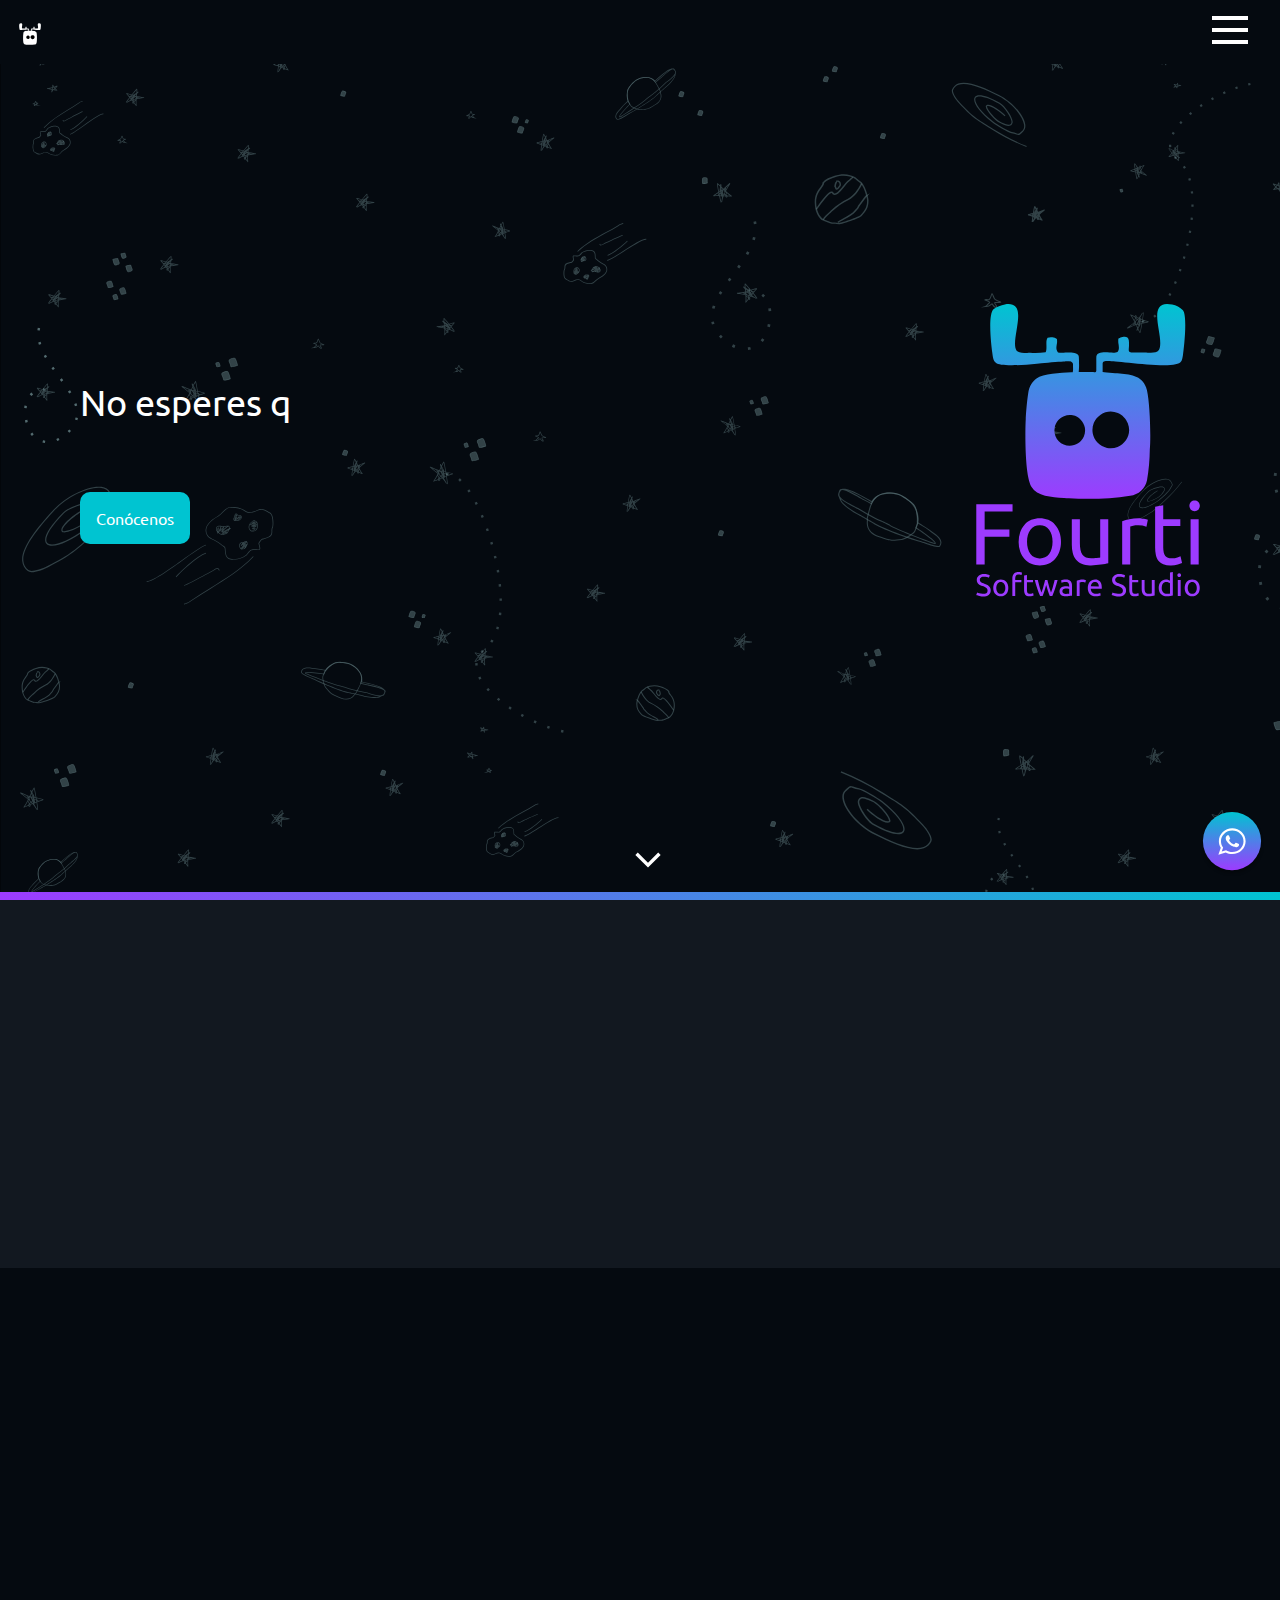
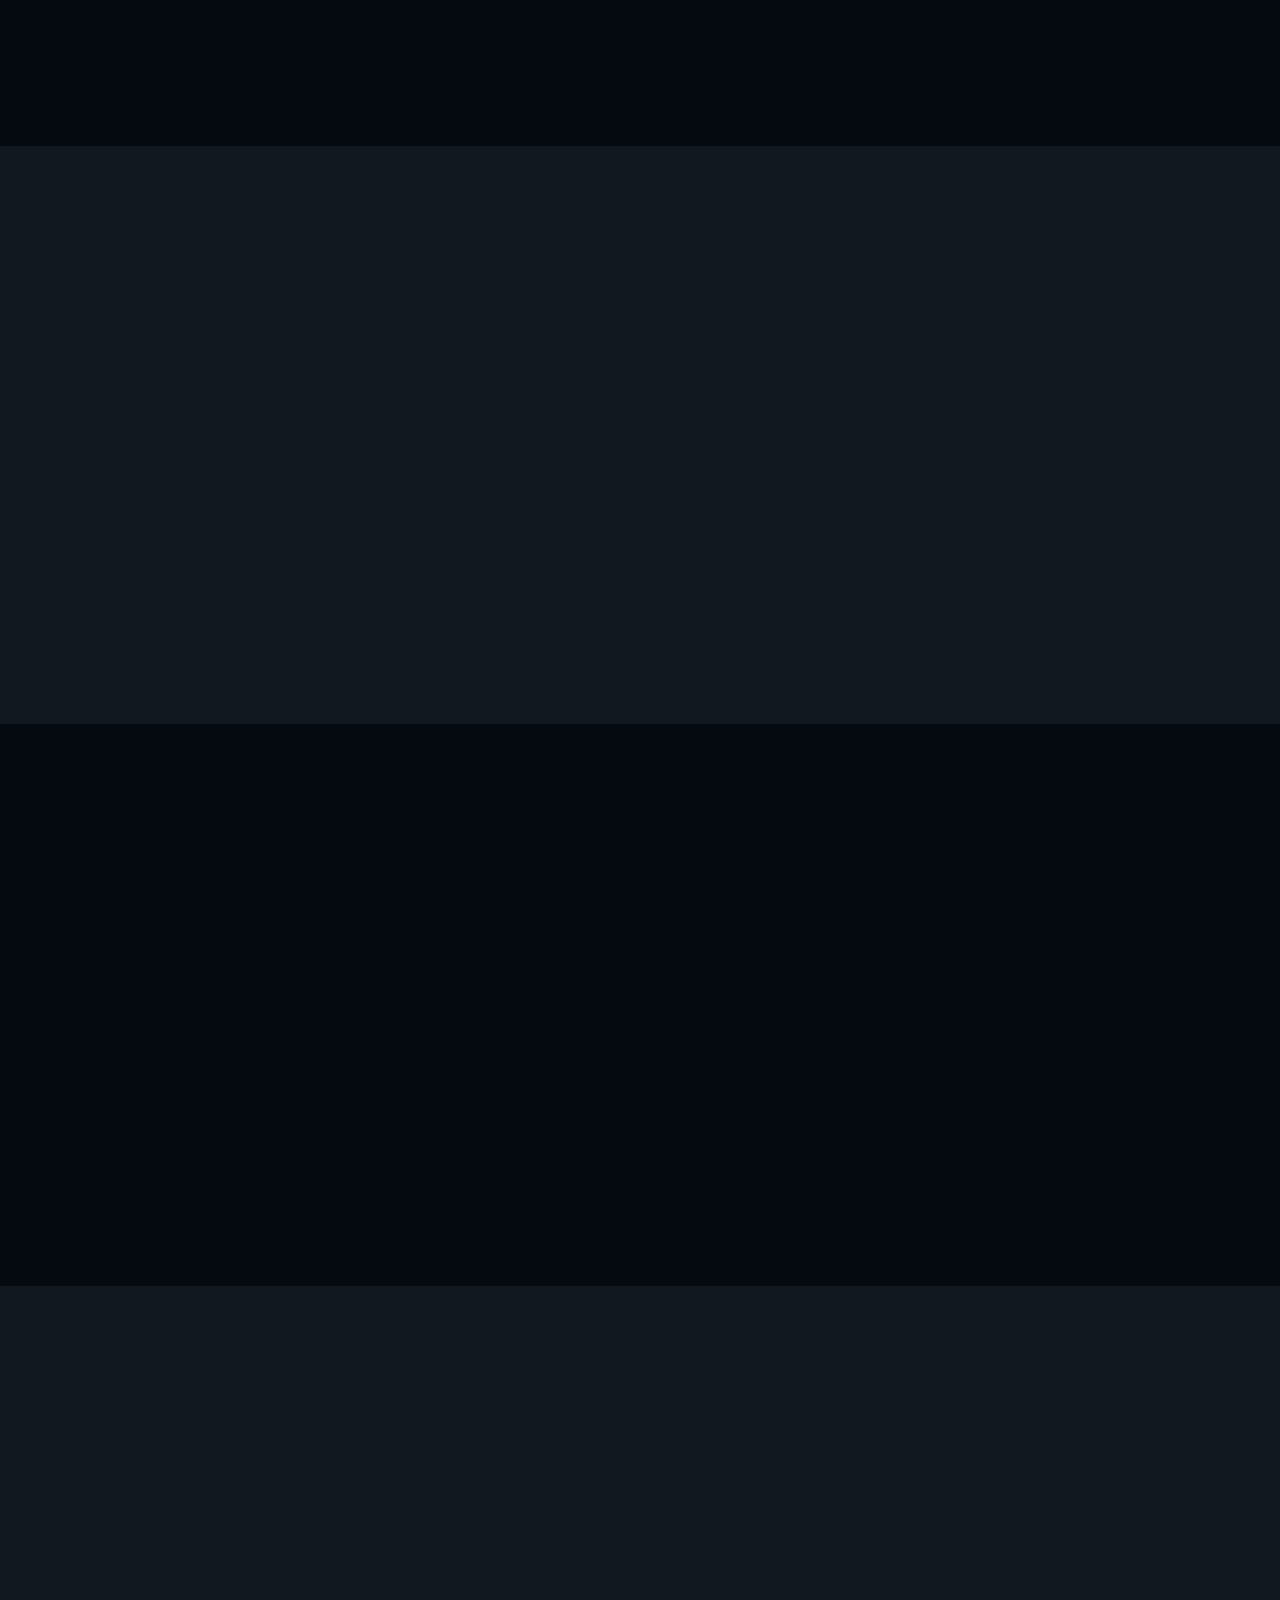
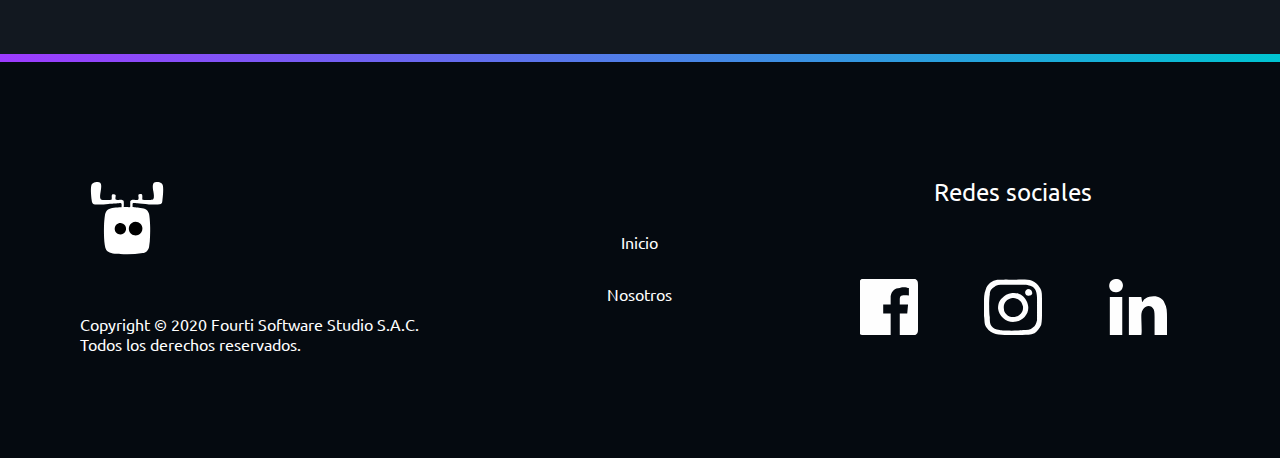
==== commit 4f06cb24: "arreglo de titulo" ====
--- a/index.html
+++ b/index.html
@@ -1 +1 @@
-<!DOCTYPE html><html lang="es"><head><title>Fourti</title><meta charset="utf-8"><meta name="viewport" content="initial-scale=1.0, width=device-width"><meta property="og:title" content="Fourti"><meta property="og:description" content="Somos el espacio que conecta a las personas con la tecnología."><link rel="icon" href="assets/img/page-image.ico"><link href="https://fonts.googleapis.com/css2?family=Ubuntu:wght@400;500&display=swap" rel="stylesheet"><link rel="stylesheet" href="assets/css/styles.css"></head><body><header><div class="header"><div class="header-container"><div class="logo"><a class="logo__link" href="index.html"><img class="logo__image" src="assets/img/icono.svg" alt=""></a></div><div class="menu"><div class="toggle__menu" id="toggle__menu"><nav class="line__up"></nav><nav class="line__middle"></nav><nav class="line__down"></nav></div><nav class="main-menu" id="main__menu"><ul class="main-menu__container"><li class="main-menu__item"><a class="main-menu__link" href="index.html">Inicio</a></li><li class="main-menu__item"><a class="main-menu__link" href="Nosotros/index.html">Nosotros</a></li></ul></nav></div></div></div></header><main><section class="first__section--line"><article class="first__section"><img class="first__section__logo" src="assets/img/Logo.svg" alt="Logo de Fourti"><div class="first__section__information information"> <h1 class="first__section__title" id="main__title"> </h1><a class="first__section__link" href="Nosotros/index.html">Conócenos</a></div><div class="mover" id="scroll"></div><a href="#scroll"><img class="first__section__arrow" src="assets/img/arrow__down.svg" alt=""></a></article></section><section class="color__claro"><div class="second__section l-section"><div class="second__section__information padding-section"><h2 class="second__section__title">¿Qué hacemos?</h2><p class="second__section__paragraph">Brindamos soluciones tecnológicas de manera innovadora para lograr conectar de forma óptima a las personas en cada una de sus actividades</p></div><img class="second__section__draco" src="assets/img/Draco-laptop.svg" alt=""></div></section><section class="color__oscuro"><div class="third__section l-section"><div class="padding-section"><h2 class="third__section__title">¿Qué ofrecemos?</h2><div class="third__section__cards"><div class="card__min"><img class="card__min__image" src="assets/img/i-d-innovacion.svg" alt="imagen referente"/><p class="card__min__description">Innovación tecnológica</p></div><div class="card__min"><img class="card__min__image" src="assets/img/i-d-calidad.svg" alt="imagen referente"/><p class="card__min__description">Calidad en nuestros productos</p></div><div class="card__min"><img class="card__min__image" src="assets/img/i-d-ux.svg" alt="imagen referente"/><p class="card__min__description">Priorizamos la experiencia de usuario</p></div><div class="card__min"><img class="card__min__image" src="assets/img/i-d-cambio.svg" alt="imagen referente"/><p class="card__min__description">Aceptamos el cambio</p></div></div></div></div></section><section class="color__claro"><div class="quarter__section l-section"><div class="quarter__section__container"><h2 class="quarter__section__title">¿Por qué elegirnos?</h2><img class="quarter__section__image" src="assets/img/draco-pensativo.svg" alt="draco"></div><div class="quarter__section__cards padding-section"><div class="card__min"><img class="card__min__image" src="assets/img/i-d-cambio.svg" alt="imagen referente"/><p class="card__min__description">Nos adecuamos a tus necesidades</p></div><div class="card__min"><img class="card__min__image" src="assets/img/i-d-remoto.svg" alt="imagen referente"/><p class="card__min__description">Somos un equipo 100% remoto</p></div><div class="card__min"><img class="card__min__image" src="assets/img/i-d-equipo.svg" alt="imagen referente"/><p class="card__min__description">Nuestro equipo es colaborativo y multifuncional</p></div><div class="card__min"><img class="card__min__image" src="assets/img/i-d-impulsamos.svg" alt="imagen referente"/><p class="card__min__description">Impulsamos el crecimiento de tu negocio</p></div></div></div></section><section class="color__oscuro"><div class="fifth__section l-section"><h2 class="fifth__section__title">Desarrollo web</h2><img class="fifth__section__image" src="assets/img/responsive.svg" alt="imagen referente"><p class="fifth__section__paragraph">Queremos crear tu presencia en internet, pero más importante aún, queremos ayudarte a impulsar tu negocio</p><a class="fifth__section__link" href="#">¡Quiero mi sitio web! </a></div></section><section class="color__claro"><div class="sixth__section l-section"><div class="card__proximamente"><h2 class="card__proximamente__title">Aplicaciones web</h2><img class="card__proximamente__image" src="assets/img/draco-laptop-oscuro.svg" alt="imagen referente"/><p class="card__proximamente__paragraph">Próximamente</p></div></div></section><footer class="footer l-section-footer color__oscuro"><img class="footer__logo" src="assets/img/icono.svg" alt="logo de fourti"><nav class="menu__footer"><ul><li class="main-menu__item"><a class="main-menu__link" href="index.html">Inicio</a></li><li class="main-menu__item"><a class="main-menu__link" href="Nosotros/index.html">Nosotros</a></li></ul></nav><nav class="menu__redes-sociales"><h3 class="menu__redes-sociales__title">Redes sociales</h3><ul class="menu__redes-sociales__container"><li class="menu__redes-sociales__item"><a href="https://www.facebook.com/fourtisoftwarestudio/" target="_blank"><img class="menu__redes-sociales__image" src="assets/img/facebook.svg" alt="logo de facebook"></a></li><li class="menu__redes-sociales__item"><a href="https://instagram.com/fourtisoftwarestudio?igshid=1g0s3jp7ri6vh" target="_blank"><img class="menu__redes-sociales__image" src="assets/img/instagram.svg" alt="logo de instagram"></a></li><li class="menu__redes-sociales__item"><a href="https://www.linkedin.com/company/56441528" target="_blank"><img class="menu__redes-sociales__image" src="assets/img/linkedin.svg" alt="logo de linkedin"></a></li></ul></nav><div class="footer__copyright"><img class="footer__copyright__image" src="assets/img/icono.svg" alt=""><p class="footer__copyright__paragraph">Copyright © 2020 Fourti Software Studio S.A.C. Todos los derechos reservados.</p></div></footer></main><span class="whatsapp"><a class="whatsapp__link" href="https://wa.me/51934520633?text=%22Hola,%20¿Me%20pueden%20brindar%20más%20información%20sobre%20los%20sitios%20web?%22" target="_blank"><img class="whatsapp__image" src="assets/img/icono-whatsapp.svg" alt=""></a></span></body><script src="assets/js/index.js"> </script></html>+<!DOCTYPE html><html lang="es"><head><title>Fourti</title><meta charset="utf-8"><meta name="viewport" content="initial-scale=1.0, width=device-width"><meta property="og:title" content="Fourti"><meta property="og:description" content="Somos el espacio que conecta a las personas con la tecnología."><link rel="icon" href="assets/img/page-image.ico"><link href="https://fonts.googleapis.com/css2?family=Ubuntu:wght@400;500&display=swap" rel="stylesheet"><link rel="stylesheet" href="assets/css/styles.css"></head><body><header><div class="header"><div class="header-container"><div class="logo"><a class="logo__link" href=""><img class="logo__image" src="assets/img/icono.svg" alt=""></a></div><div class="menu"><div class="toggle__menu" id="toggle__menu"><nav class="line__up"></nav><nav class="line__middle"></nav><nav class="line__down"></nav></div><nav class="main-menu" id="main__menu"><ul class="main-menu__container"><li class="main-menu__item"><a class="main-menu__link" href="index.html">Inicio</a></li><li class="main-menu__item"><a class="main-menu__link" href="Nosotros/index.html">Nosotros</a></li></ul></nav></div></div></div></header><main><section class="first__section--line"><article class="first__section"><img class="first__section__logo" src="assets/img/Logo.svg" alt="Logo de Fourti"><div class="first__section__information information"> <h1 class="first__section__title" id="main__title"> </h1><a class="first__section__link" href="Nosotros/index.html">Conócenos</a></div><div class="mover" id="scroll"></div><a href="#scroll"><img class="first__section__arrow" src="assets/img/arrow__down.svg" alt=""></a></article></section><section class="color__claro"><div class="second__section l-section"><div class="second__section__information padding-section"><h2 class="second__section__title">¿Qué hacemos?</h2><p class="second__section__paragraph">Brindamos soluciones tecnológicas de manera innovadora para lograr conectar de forma óptima a las personas en cada una de sus actividades</p></div><img class="second__section__draco" src="assets/img/Draco-laptop.svg" alt=""></div></section><section class="color__oscuro"><div class="third__section l-section"><div class="padding-section"><h2 class="third__section__title">¿Qué ofrecemos?</h2><div class="third__section__cards"><div class="card__min"><img class="card__min__image" src="assets/img/i-d-innovacion.svg" alt="imagen referente"/><p class="card__min__description">Innovación tecnológica</p></div><div class="card__min"><img class="card__min__image" src="assets/img/i-d-calidad.svg" alt="imagen referente"/><p class="card__min__description">Calidad en nuestros productos</p></div><div class="card__min"><img class="card__min__image" src="assets/img/i-d-ux.svg" alt="imagen referente"/><p class="card__min__description">Priorizamos la experiencia de usuario</p></div><div class="card__min"><img class="card__min__image" src="assets/img/i-d-cambio.svg" alt="imagen referente"/><p class="card__min__description">Aceptamos el cambio</p></div></div></div></div></section><section class="color__claro"><div class="quarter__section l-section"><div class="quarter__section__container"><h2 class="quarter__section__title">¿Por qué elegirnos?</h2><img class="quarter__section__image" src="assets/img/draco-pensativo.svg" alt="draco"></div><div class="quarter__section__cards padding-section"><div class="card__min"><img class="card__min__image" src="assets/img/i-d-cambio.svg" alt="imagen referente"/><p class="card__min__description">Nos adecuamos a tus necesidades</p></div><div class="card__min"><img class="card__min__image" src="assets/img/i-d-remoto.svg" alt="imagen referente"/><p class="card__min__description">Somos un equipo 100% remoto</p></div><div class="card__min"><img class="card__min__image" src="assets/img/i-d-equipo.svg" alt="imagen referente"/><p class="card__min__description">Nuestro equipo es colaborativo y multifuncional</p></div><div class="card__min"><img class="card__min__image" src="assets/img/i-d-impulsamos.svg" alt="imagen referente"/><p class="card__min__description">Impulsamos el crecimiento de tu negocio</p></div></div></div></section><section class="color__oscuro"><div class="fifth__section l-section"><h2 class="fifth__section__title">Desarrollo web</h2><img class="fifth__section__image" src="assets/img/responsive.svg" alt="imagen referente"><p class="fifth__section__paragraph">Queremos crear tu presencia en internet, pero más importante aún, queremos ayudarte a impulsar tu negocio</p><a class="fifth__section__link" href="#">¡Quiero mi sitio web! </a></div></section><section class="color__claro"><div class="sixth__section l-section"><div class="card__proximamente"><h2 class="card__proximamente__title">Aplicaciones web</h2><img class="card__proximamente__image" src="assets/img/draco-laptop-oscuro.svg" alt="imagen referente"/><p class="card__proximamente__paragraph">Próximamente</p></div></div></section><footer class="footer l-section-footer color__oscuro"><img class="footer__logo" src="assets/img/icono.svg" alt="logo de fourti"><nav class="menu__footer"><ul><li class="main-menu__item"><a class="main-menu__link" href="index.html">Inicio</a></li><li class="main-menu__item"><a class="main-menu__link" href="Nosotros/index.html">Nosotros</a></li></ul></nav><nav class="menu__redes-sociales"><h3 class="menu__redes-sociales__title">Redes sociales</h3><ul class="menu__redes-sociales__container"><li class="menu__redes-sociales__item"><a href="https://www.facebook.com/fourtisoftwarestudio/" target="_blank"><img class="menu__redes-sociales__image" src="assets/img/facebook.svg" alt="logo de facebook"></a></li><li class="menu__redes-sociales__item"><a href="https://instagram.com/fourtisoftwarestudio?igshid=1g0s3jp7ri6vh" target="_blank"><img class="menu__redes-sociales__image" src="assets/img/instagram.svg" alt="logo de instagram"></a></li><li class="menu__redes-sociales__item"><a href="https://www.linkedin.com/company/56441528" target="_blank"><img class="menu__redes-sociales__image" src="assets/img/linkedin.svg" alt="logo de linkedin"></a></li></ul></nav><div class="footer__copyright"><img class="footer__copyright__image" src="assets/img/icono.svg" alt=""><p class="footer__copyright__paragraph">Copyright © 2020 Fourti Software Studio S.A.C. Todos los derechos reservados.</p></div></footer></main><span class="whatsapp"><a class="whatsapp__link" href="https://wa.me/51934520633?text=%22Hola,%20¿Me%20pueden%20brindar%20más%20información%20sobre%20los%20sitios%20web?%22" target="_blank"><img class="whatsapp__image" src="assets/img/icono-whatsapp.svg" alt=""></a></span></body><script src="assets/js/index.js"> </script></html>--- a/assets/css/styles.css
+++ b/assets/css/styles.css
@@ -1,2 +1,2 @@
-.card__min__description,.fifth__section__link,.fifth__section__paragraph,.fifth__section__title,.first__section--aternate .first__section__information,.first__section--aternate .first__section__title,.first__section__link,.first__section__title,.footer__copyright__paragraph,.quarter__section__title,.second__section__paragraph,.second__section__title,.third__section__title{text-align:center;color:white}.toggle__menu{width:2.25rem;margin-right:1rem;position:absolute;top:1rem;right:0}@media screen and (min-width:640px){.toggle__menu{margin-right:2rem}}.line__down,.line__middle,.line__up{width:100%;height:.25rem;background-color:white;-webkit-animation-duration:1s;animation-duration:1s;-webkit-animation-fill-mode:forwards;animation-fill-mode:forwards}.line__middle,.line__up{margin-bottom:.5rem}.animation--revers .line__up{-webkit-animation-name:line__up__animation--re;animation-name:line__up__animation--re}@-webkit-keyframes line__up__animation--re{0%{-webkit-transform:translate3d(0, 0.75rem, 0) rotate3d(0, 0, 1, 45deg);transform:translate3d(0, 0.75rem, 0) rotate3d(0, 0, 1, 45deg)}to{-webkit-transform:translate3d(0, 0, 0) rotate3d(0, 0, 0, 45deg);transform:translate3d(0, 0, 0) rotate3d(0, 0, 0, 45deg)}}@keyframes line__up__animation--re{0%{-webkit-transform:translate3d(0, 0.75rem, 0) rotate3d(0, 0, 1, 45deg);transform:translate3d(0, 0.75rem, 0) rotate3d(0, 0, 1, 45deg)}to{-webkit-transform:translate3d(0, 0, 0) rotate3d(0, 0, 0, 45deg);transform:translate3d(0, 0, 0) rotate3d(0, 0, 0, 45deg)}}.animation--revers .line__middle{-webkit-animation-name:line__middle__animation--re;animation-name:line__middle__animation--re}@-webkit-keyframes line__middle__animation--re{0%{-webkit-transform:scale3d(0, 0, 0);transform:scale3d(0, 0, 0)}to{-webkit-transform:scale3d(1, 1, 1);transform:scale3d(1, 1, 1)}}@keyframes line__middle__animation--re{0%{-webkit-transform:scale3d(0, 0, 0);transform:scale3d(0, 0, 0)}to{-webkit-transform:scale3d(1, 1, 1);transform:scale3d(1, 1, 1)}}.animation--revers .line__down{-webkit-animation-name:line__down__animation--re;animation-name:line__down__animation--re}@-webkit-keyframes line__down__animation--re{0%{-webkit-transform:translate3d(0, -0.75rem, 0) rotate3d(0, 0, 1, -45deg);transform:translate3d(0, -0.75rem, 0) rotate3d(0, 0, 1, -45deg)}to{-webkit-transform:translate3d(0, 0, 0) rotate3d(0, 0, 0, -45deg);transform:translate3d(0, 0, 0) rotate3d(0, 0, 0, -45deg)}}@keyframes line__down__animation--re{0%{-webkit-transform:translate3d(0, -0.75rem, 0) rotate3d(0, 0, 1, -45deg);transform:translate3d(0, -0.75rem, 0) rotate3d(0, 0, 1, -45deg)}to{-webkit-transform:translate3d(0, 0, 0) rotate3d(0, 0, 0, -45deg);transform:translate3d(0, 0, 0) rotate3d(0, 0, 0, -45deg)}}.animation .line__up{-webkit-animation-name:line__up__animation;animation-name:line__up__animation}@-webkit-keyframes line__up__animation{0%{-webkit-transform:rotate3d(0, 0, 0, 45deg);transform:rotate3d(0, 0, 0, 45deg)}to{-webkit-transform:translate3d(0, 0.75rem, 0) rotate3d(0, 0, 1, 45deg);transform:translate3d(0, 0.75rem, 0) rotate3d(0, 0, 1, 45deg)}}@keyframes line__up__animation{0%{-webkit-transform:rotate3d(0, 0, 0, 45deg);transform:rotate3d(0, 0, 0, 45deg)}to{-webkit-transform:translate3d(0, 0.75rem, 0) rotate3d(0, 0, 1, 45deg);transform:translate3d(0, 0.75rem, 0) rotate3d(0, 0, 1, 45deg)}}.animation .line__middle{-webkit-animation-name:line__middle__animation;animation-name:line__middle__animation}@-webkit-keyframes line__middle__animation{0%{-webkit-transform:scale3d(0, 0, 1);transform:scale3d(0, 0, 1)}to{-webkit-transform:scale3d(0, 0, 0);transform:scale3d(0, 0, 0)}}@keyframes line__middle__animation{0%{-webkit-transform:scale3d(0, 0, 1);transform:scale3d(0, 0, 1)}to{-webkit-transform:scale3d(0, 0, 0);transform:scale3d(0, 0, 0)}}.animation .line__down{-webkit-animation-name:line__down__animation;animation-name:line__down__animation}@-webkit-keyframes line__down__animation{0%{-webkit-transform:translate3d(0, 0, 0) rotate3d(0, 0, 0, -45deg);transform:translate3d(0, 0, 0) rotate3d(0, 0, 0, -45deg)}to{-webkit-transform:translate3d(0, -0.75rem, 0) rotate3d(0, 0, 1, -45deg);transform:translate3d(0, -0.75rem, 0) rotate3d(0, 0, 1, -45deg)}}@keyframes line__down__animation{0%{-webkit-transform:translate3d(0, 0, 0) rotate3d(0, 0, 0, -45deg);transform:translate3d(0, 0, 0) rotate3d(0, 0, 0, -45deg)}to{-webkit-transform:translate3d(0, -0.75rem, 0) rotate3d(0, 0, 1, -45deg);transform:translate3d(0, -0.75rem, 0) rotate3d(0, 0, 1, -45deg)}}.header{height:4rem;position:fixed;top:0;left:0;right:0;z-index:10;background-color:#050A10}.header-container{height:4rem;display:-webkit-box;display:-ms-flexbox;display:flex;position:relative}.logo__image{display:block;height:2.25rem;left:0;top:1rem;margin-left:0.75rem;position:absolute}.main-menu{background-color:#050A10;height:100vh;width:50vw;position:absolute;top:calc(4rem -  2px);right:0;-webkit-transform:translate3d(50vw, 0, 0);transform:translate3d(50vw, 0, 0);-webkit-transition:-webkit-transform .5s;transition:-webkit-transform .5s;-o-transition:transform .5s;transition:transform .5s;transition:transform .5s, -webkit-transform .5s}.main-menu__container{display:-webkit-box;display:-ms-flexbox;display:flex;-webkit-box-orient:vertical;-webkit-box-direction:normal;-ms-flex-direction:column;flex-direction:column;background-color:#050A10}.main-menu__item:hover{background-color:#121820}.main-menu__link{color:white;padding:1rem;display:block}.traslate{-webkit-transform:translate3d(0, 0, 0);transform:translate3d(0, 0, 0)}.l-section-footer{padding:2.5rem;display:-webkit-box;display:-ms-flexbox;display:flex;-webkit-box-orient:vertical;-webkit-box-direction:normal;-ms-flex-direction:column;flex-direction:column;-webkit-box-align:center;-ms-flex-align:center;align-items:center;margin:0 auto}@media screen and (min-width:640px){.l-section-footer{padding:0 5rem}}.l-section{padding:2.5rem;display:-webkit-box;display:-ms-flexbox;display:flex;-webkit-box-orient:vertical;-webkit-box-direction:normal;-ms-flex-direction:column;flex-direction:column;-webkit-box-align:center;-ms-flex-align:center;align-items:center;margin:0 auto;opacity:0;-webkit-transform:translate3d(0, 100%, 0);transform:translate3d(0, 100%, 0)}@media screen and (min-width:640px){.l-section{padding:0 5rem}}.color__oscuro{background-color:#050A10;overflow:hidden}.color__claro{background-color:#121820;overflow:hidden}.animar .l-section{-webkit-animation:animar 2s forwards;animation:animar 2s forwards;will-change:opacity}@-webkit-keyframes animar{50%{-webkit-transform:translate3d(0, 0, 0);transform:translate3d(0, 0, 0)}to{opacity:1;-webkit-transform:translate3d(0, 0, 0);transform:translate3d(0, 0, 0)}}@keyframes animar{50%{-webkit-transform:translate3d(0, 0, 0);transform:translate3d(0, 0, 0)}to{opacity:1;-webkit-transform:translate3d(0, 0, 0);transform:translate3d(0, 0, 0)}}@media screen and (min-width:640px){.padding-section{padding:3.5rem 0}}@media screen and (min-width:1024px){.padding-section{padding:6.5rem 0}}.information{display:-webkit-box;display:-ms-flexbox;display:flex;-webkit-box-orient:vertical;-webkit-box-direction:normal;-ms-flex-direction:column;flex-direction:column;-webkit-box-align:center;-ms-flex-align:center;align-items:center}body{font-family:'Ubuntu', sans-serif}a,h1,h2,h3,p{font-weight:400}.card__min{display:-webkit-box;display:-ms-flexbox;display:flex;-webkit-box-orient:vertical;-webkit-box-direction:normal;-ms-flex-direction:column;flex-direction:column;-webkit-box-align:center;-ms-flex-align:center;align-items:center}.card__min__image{height:4rem;width:4rem}.card__proximamente{display:-webkit-box;display:-ms-flexbox;display:flex;-webkit-box-orient:vertical;-webkit-box-direction:normal;-ms-flex-direction:column;flex-direction:column;-webkit-box-align:center;-ms-flex-align:center;align-items:center}@media screen and (min-width:1024px){.card__proximamente{width:100%;margin:0;display:-ms-grid;display:grid;-ms-grid-columns:(1fr)[10];grid-template-columns:repeat(10, 1fr);-ms-grid-rows:6.5rem 1fr 1fr 6.5rem;grid-template-rows:6.5rem 1fr 1fr 6.5rem}}.card__proximamente__title{margin-top:2.5rem;position:relative;padding-bottom:.5rem}.card__proximamente__title:after{content:"";width:10rem;height:2px;background:#00C4D1;position:absolute;bottom:0;left:calc(50% - 5rem)}@media screen and (min-width:1024px){.card__proximamente__title{margin:auto;-ms-grid-column:1;-ms-grid-column-span:4;grid-column:1/5;-ms-grid-row:2;-ms-grid-row-span:1;grid-row:2/3}}.card__proximamente__image{margin-top:3rem}@media screen and (min-width:1024px){.card__proximamente__image{text-align:center;margin:0;-ms-grid-column:7;-ms-grid-column-span:4;grid-column:7/11;-ms-grid-row:2;-ms-grid-row-span:2;grid-row:2/4;width:100%;height:10rem}}.card__proximamente__paragraph{margin-bottom:4rem}@media screen and (min-width:1024px){.card__proximamente__paragraph{margin-bottom:0;text-align:center;margin:auto;-ms-grid-column:2;-ms-grid-column-span:2;grid-column:2/4;-ms-grid-row:3;-ms-grid-row-span:1;grid-row:3/4}}.first__section--line{height:100%;background-image:url("../img/Fondo-web.svg");background-repeat:no-repeat;background-size:cover;position:relative}.first__section--line:after{content:" ";height:.5rem;width:100%;position:absolute;bottom:0;left:0;background-image:-webkit-gradient(linear, left top, right top, from(#9d3bff), to(#00c4d1));background-image:-webkit-linear-gradient(left, #9d3bff 0%, #00c4d1 100%);background-image:-o-linear-gradient(left, #9d3bff 0%, #00c4d1 100%);background-image:linear-gradient(90deg, #9d3bff 0%, #00c4d1 100%)}.first__section--line--a{height:100%;background-image:url("../img/Fondo-web.svg");background-repeat:no-repeat;background-size:cover}.first__section{height:100%;position:relative;padding:4rem 2.5rem}@media screen and (min-width:640px){.first__section{-ms-grid-column:2;-ms-grid-column-span:10;grid-column:2/12;display:-ms-grid;display:grid;-ms-grid-columns:(1fr)[10];grid-template-columns:repeat(10, 1fr);padding:4rem 5rem}}.first__section__information{width:100%}@media screen and (min-width:640px){.first__section__information{-ms-grid-column:1;-ms-grid-column-span:6;grid-column:1/7;-ms-grid-row:1;-ms-grid-row-span:1;grid-row:1/2;-webkit-box-align:start;-ms-flex-align:start;align-items:flex-start;margin:auto}}.first__section__logo{height:6.5rem;width:6.5rem;margin:auto;margin-top:2rem}@media screen and (min-width:640px){.first__section__logo{-ms-grid-column:8;-ms-grid-column-span:3;grid-column:8/11;-ms-grid-row:1;-ms-grid-row-span:1;grid-row:1/2;height:100%;width:100%;margin:auto}}@media screen and (min-width:1024px){.first__section__logo{-ms-grid-column:9;-ms-grid-column-span:2;grid-column:9/11}}.first__section__title{margin-top:1.5rem;position:relative;width:100%}@media screen and (min-width:640px){.first__section__title{text-align:left}}.first__section__link{padding:1rem 1rem;background-color:#00C4D1;margin-top:1.5rem;border-radius:.625rem}@media screen and (min-width:640px){.first__section__link{margin-top:1rem}}@media screen and (min-width:1024px){.first__section__link{margin-top:3rem}}.first__section__arrow{display:block;width:1.25rem;height:.75rem;position:absolute;bottom:1rem;left:calc(50% - .5rem)}@media screen and (min-width:640px){.first__section__arrow{-ms-grid-row:2;-ms-grid-row-span:1;grid-row:2/3;width:2rem;height:1rem;margin-bottom:1rem}}.first__section--aternate{position:relative;height:100%;padding:4rem 2rem 0;display:-webkit-box;display:-ms-flexbox;display:flex;-webkit-box-align:end;-ms-flex-align:end;align-items:end}@media screen and (min-width:640px){.first__section--aternate{padding:0 4rem 0}}.first__section--aternate .first__section__container{width:100%}.first__section--aternate .first__section__information{width:100%}@media screen and (min-width:640px){.first__section--aternate .first__section__information{display:-ms-grid;display:grid;-ms-grid-columns:(1fr)[10];grid-template-columns:repeat(10, 1fr);-ms-grid-rows:1fr 1fr;grid-template-rows:1fr 1fr;text-align:start}}.first__section--aternate .first__section__title{color:#00C4D1}@media screen and (min-width:640px){.first__section--aternate .first__section__title{text-align:start;-ms-grid-column:1;-ms-grid-column-span:2;grid-column:1/3;-ms-grid-row:1;-ms-grid-row-span:1;grid-row:1/2;-ms-grid-row-align:end;align-self:end;margin-bottom:2.5rem}}@media screen and (min-width:640px){.first__section--aternate .first__section__paragraph{text-align:start;margin-top:0;-ms-grid-column:1;-ms-grid-column-span:6;grid-column:1/7;-ms-grid-row:2;-ms-grid-row-span:1;grid-row:2/3}}.first__section--aternate .first__section__image{display:block;width:8rem;margin:auto;margin-top:2.5rem}@media screen and (min-width:640px){.first__section--aternate .first__section__image{-ms-grid-column:8;-ms-grid-column-span:2;grid-column:8/10;-ms-grid-row:1;-ms-grid-row-span:2;grid-row:1/3;width:100%;margin:auto}}.first__section--aternate .first__section__arrow{bottom:1rem}@media screen and (min-width:640px){.first__section--aternate .first__section__arrow{bottom:0}}.mover{height:4rem;position:absolute;bottom:0}.second__section{position:relative}@media screen and (min-width:640px){.second__section{display:-ms-grid;display:grid;-ms-grid-columns:(1fr)[10];grid-template-columns:repeat(10, 1fr)}}@media screen and (min-width:640px){.second__section__information{-ms-grid-column:6;-ms-grid-column-span:5;grid-column:6/11}}@media screen and (min-width:1024px){.second__section__information{-ms-grid-column:7;-ms-grid-column-span:4;grid-column:7/11}}.second__section__title{position:relative;padding-bottom:.5rem}.second__section__title:after{content:"";width:10rem;height:2px;background:#00c3d1;position:absolute;bottom:0;left:calc(50% - 5rem)}.second__section__draco{height:200px;width:208px;margin-top:2rem}@media screen and (min-width:640px){.second__section__draco{margin-top:0;position:absolute;bottom:0;width:100%;height:60%;-ms-grid-column:1;-ms-grid-column-span:4;grid-column:1/5;-ms-grid-row:1;-ms-grid-row-span:1;grid-row:1/2}}@media screen and (min-width:1024px){.second__section__draco{-ms-grid-column:1;-ms-grid-column-span:3;grid-column:1/4;height:65%}}.second__section__sentence{-ms-grid-column:1;-ms-grid-column-span:10;grid-column:1/11;text-align:center;margin-top:0}@media screen and (min-width:640px){.second__section__sentence{padding:5rem 10rem}}.third__section__title{position:relative;padding-bottom:.5rem}.third__section__title:after{content:"";width:10rem;height:2px;background:#00c3d1;position:absolute;bottom:0;left:calc(50% - 5rem)}.third__section__cards{display:-ms-grid;display:grid;margin-top:4.5rem;-ms-grid-columns:(1fr)[2];grid-template-columns:repeat(2, 1fr);-webkit-column-gap:2rem;column-gap:2rem;row-gap:2rem}@media screen and (min-width:1024px){.third__section__cards{-ms-grid-columns:(1fr)[4];grid-template-columns:repeat(4, 1fr);-webkit-column-gap:3rem;column-gap:3rem}}.third__section__cards-alter{display:-ms-grid;display:grid;margin-top:4.5rem;-ms-grid-columns:(1fr)[2];grid-template-columns:repeat(2, 1fr);-webkit-column-gap:2rem;column-gap:2rem;row-gap:2rem}@media screen and (min-width:1024px){.third__section__cards-alter{-ms-grid-columns:(1fr)[4];grid-template-columns:repeat(4, 1fr);-webkit-column-gap:10rem;column-gap:10rem}}@media screen and (min-width:1024px){.quarter__section{display:-ms-grid;display:grid;-ms-grid-columns:(1fr)[10];grid-template-columns:repeat(10, 1fr)}}@media screen and (min-width:1024px){.quarter__section__container{-ms-grid-column:1;-ms-grid-column-span:4;grid-column:1/5}}.quarter__section__title{position:relative;padding-bottom:.5rem}.quarter__section__title:after{content:"";width:10rem;height:2px;background:#00c3d1;position:absolute;bottom:0;left:calc(50% - 5rem)}@media screen and (min-width:640px){.quarter__section__title{padding:3.5rem 0 .5rem}}.quarter__section__cards{width:100%;display:-ms-grid;display:grid;margin-top:4.5rem;-ms-grid-columns:(1fr)[2];grid-template-columns:repeat(2, 1fr);-webkit-column-gap:2rem;column-gap:2rem;row-gap:2rem}@media screen and (min-width:1024px){.quarter__section__cards{-ms-grid-column:7;-ms-grid-column-span:4;grid-column:7/11;margin-top:0;-webkit-column-gap:2rem;column-gap:2rem;row-gap:2rem}}.quarter__section__image{margin-top:2.5rem;width:100%}@media screen and (min-width:640px){.quarter__section__image{margin-top:4.5rem}}@media screen and (min-width:1024px){.quarter__section__image{margin-top:4.5rem}}@media screen and (min-width:1024px){.fifth__section{display:-ms-grid;display:grid;-ms-grid-columns:(1fr)[10];grid-template-columns:repeat(10, 1fr);-ms-grid-rows:6.5rem 1fr 1fr 1fr 6.5rem;grid-template-rows:6.5rem 1fr 1fr 1fr 6.5rem}}.fifth__section__title{position:relative;padding-bottom:.5rem}.fifth__section__title:after{content:"";width:10rem;height:2px;background:#00C4D1;position:absolute;bottom:0;left:calc(50% - 5rem)}@media screen and (min-width:640px){.fifth__section__title{padding-top:2.5rem;-ms-flex-item-align:end;-ms-grid-row-align:end;align-self:end}}@media screen and (min-width:1024px){.fifth__section__title{padding-top:0;-ms-grid-column:1;-ms-grid-column-span:4;grid-column:1/5;-ms-grid-row:2;-ms-grid-row-span:1;grid-row:2/3}}.fifth__section__image{margin-top:2.5rem;width:60%}@media screen and (min-width:1024px){.fifth__section__image{height:15rem;width:80%;margin-top:0;-ms-grid-column:7;-ms-grid-column-span:4;grid-column:7/11;-ms-grid-row:2;-ms-grid-row-span:3;grid-row:2/5}}@media screen and (min-width:1024px){.fifth__section__paragraph{-ms-grid-row-align:start;align-self:start;-ms-grid-column:1;-ms-grid-column-span:4;grid-column:1/5;-ms-grid-row:3;-ms-grid-row-span:1;grid-row:3/4;text-align:start}}.fifth__section__link{padding:1rem 1rem;background-color:#00C4D1;margin-top:1.5rem;border-radius:.625rem}@media screen and (min-width:640px){.fifth__section__link{margin-bottom:2.5rem}}@media screen and (min-width:1024px){.fifth__section__link{text-align:center;margin-top:2.25rem 0 0;-ms-grid-column:1;-ms-grid-column-span:2;grid-column:1/3;-ms-grid-row:4;-ms-grid-row-span:1;grid-row:4/5;-ms-grid-row-align:start;align-self:start}}.footer__logo{margin-top:3rem;height:4rem}@media screen and (min-width:640px){.footer__logo{display:none}}.menu__footer{width:100%;margin-top:1.5rem}.menu__footer .main-menu__item{text-align:center}.footer,.footer__copyright,.menu__redes-sociales{display:-webkit-box;display:-ms-flexbox;display:flex;-webkit-box-orient:vertical;-webkit-box-direction:normal;-ms-flex-direction:column;flex-direction:column;-webkit-box-align:center;-ms-flex-align:center;align-items:center}.menu__redes-sociales{width:50%;margin-top:1.5rem;-ms-grid-column-align:center;justify-self:center}@media screen and (min-width:640px){.menu__redes-sociales{margin-top:0;width:100%}}.menu__redes-sociales__container{width:10rem;margin-top:1rem;display:-webkit-box;display:-ms-flexbox;display:flex;-ms-flex-pack:distribute;justify-content:space-around}@media screen and (min-width:640px){.menu__redes-sociales__container{width:100%;margin-top:4.5rem}}.menu__redes-sociales__image{height:2rem}@media screen and (min-width:640px){.menu__redes-sociales__image{height:2.5rem}}@media screen and (min-width:1024px){.menu__redes-sociales__image{height:3.5rem}}.footer__copyright{margin-top:3rem;position:relative;width:100%}@media screen and (min-width:640px){.footer__copyright{margin-top:0;-ms-grid-row:1;-ms-grid-row-span:1;grid-row:1/2;-ms-grid-column:1;-ms-grid-column-span:1;grid-column:1/2}.footer__copyright:before{display:none}}.footer__copyright:before{content:"";height:1px;width:100%;background:white;position:absolute;top:0;left:0}.footer__copyright__image{margin-top:2rem;height:2rem}@media screen and (min-width:640px){.footer__copyright__image{margin:0;margin-right:75%;height:120px}}.footer__copyright__paragraph{margin:.5rem .25rem 2rem;font-size:0.6rem}@media screen and (min-width:640px){.footer__copyright__paragraph{margin:.5rem 0 0;font-size:1rem;text-align:left}}@media screen and (min-width:1024px){.footer__copyright__paragraph{margin:2.25rem 0 0}}.footer{padding:1rem;position:relative}@media screen and (min-width:640px){.footer{display:-ms-grid;display:grid;-ms-grid-columns:(1fr)[3];grid-template-columns:repeat(3, 1fr);padding:3.5rem 5rem}}@media screen and (min-width:1024px){.footer{padding:6.5rem 5rem}}.footer:after{content:" ";height:.5rem;width:100%;position:absolute;top:0;left:0;background-image:-webkit-gradient(linear, left top, right top, from(#9d3bff), to(#00c4d1));background-image:-webkit-linear-gradient(left, #9d3bff 0%, #00c4d1 100%);background-image:-o-linear-gradient(left, #9d3bff 0%, #00c4d1 100%);background-image:linear-gradient(90deg, #9d3bff 0%, #00c4d1 100%)}.whatsapp{position:fixed;bottom:1.5rem;right:1rem}.whatsapp__image{display:block;height:4rem;width:4rem}*,:after,:before{margin:0;padding:0;-webkit-box-sizing:border-box;box-sizing:border-box}body,html,main{height:100%;scroll-behavior:smooth;position:relative}body{color:white;min-width:320px}h1{font-size:1.25rem}@media screen and (min-width:640px){h1{font-size:2.25rem}}h2{font-size:1rem}@media screen and (min-width:640px){h2{font-size:1.75rem}}h3{font-size:1rem}@media screen and (min-width:640px){h3{font-size:1.5rem}}p{font-size:.75rem;margin-top:2.5rem}@media screen and (min-width:640px){p{font-size:1.25rem}}a{text-decoration:none}@media screen and (min-width:640px){a{font-size:.75rem}}@media screen and (min-width:1024px){a{font-size:1rem}}li{list-style:none}img{display:block}
+.card__min__description,.fifth__section__link,.fifth__section__paragraph,.fifth__section__title,.first__section--aternate .first__section__information,.first__section--aternate .first__section__title,.first__section__link,.first__section__title,.footer__copyright__paragraph,.quarter__section__title,.second__section__paragraph,.second__section__title,.third__section__title{text-align:center;color:white}.toggle__menu{width:2.25rem;margin-right:1rem;position:absolute;top:1rem;right:0}@media screen and (min-width:640px){.toggle__menu{margin-right:2rem}}.line__down,.line__middle,.line__up{width:100%;height:.25rem;background-color:white;-webkit-animation-duration:1s;animation-duration:1s;-webkit-animation-fill-mode:forwards;animation-fill-mode:forwards}.line__middle,.line__up{margin-bottom:.5rem}.animation--revers .line__up{-webkit-animation-name:line__up__animation--re;animation-name:line__up__animation--re}@-webkit-keyframes line__up__animation--re{0%{-webkit-transform:translate3d(0, 0.75rem, 0) rotate3d(0, 0, 1, 45deg);transform:translate3d(0, 0.75rem, 0) rotate3d(0, 0, 1, 45deg)}to{-webkit-transform:translate3d(0, 0, 0) rotate3d(0, 0, 0, 45deg);transform:translate3d(0, 0, 0) rotate3d(0, 0, 0, 45deg)}}@keyframes line__up__animation--re{0%{-webkit-transform:translate3d(0, 0.75rem, 0) rotate3d(0, 0, 1, 45deg);transform:translate3d(0, 0.75rem, 0) rotate3d(0, 0, 1, 45deg)}to{-webkit-transform:translate3d(0, 0, 0) rotate3d(0, 0, 0, 45deg);transform:translate3d(0, 0, 0) rotate3d(0, 0, 0, 45deg)}}.animation--revers .line__middle{-webkit-animation-name:line__middle__animation--re;animation-name:line__middle__animation--re}@-webkit-keyframes line__middle__animation--re{0%{-webkit-transform:scale3d(0, 0, 0);transform:scale3d(0, 0, 0)}to{-webkit-transform:scale3d(1, 1, 1);transform:scale3d(1, 1, 1)}}@keyframes line__middle__animation--re{0%{-webkit-transform:scale3d(0, 0, 0);transform:scale3d(0, 0, 0)}to{-webkit-transform:scale3d(1, 1, 1);transform:scale3d(1, 1, 1)}}.animation--revers .line__down{-webkit-animation-name:line__down__animation--re;animation-name:line__down__animation--re}@-webkit-keyframes line__down__animation--re{0%{-webkit-transform:translate3d(0, -0.75rem, 0) rotate3d(0, 0, 1, -45deg);transform:translate3d(0, -0.75rem, 0) rotate3d(0, 0, 1, -45deg)}to{-webkit-transform:translate3d(0, 0, 0) rotate3d(0, 0, 0, -45deg);transform:translate3d(0, 0, 0) rotate3d(0, 0, 0, -45deg)}}@keyframes line__down__animation--re{0%{-webkit-transform:translate3d(0, -0.75rem, 0) rotate3d(0, 0, 1, -45deg);transform:translate3d(0, -0.75rem, 0) rotate3d(0, 0, 1, -45deg)}to{-webkit-transform:translate3d(0, 0, 0) rotate3d(0, 0, 0, -45deg);transform:translate3d(0, 0, 0) rotate3d(0, 0, 0, -45deg)}}.animation .line__up{-webkit-animation-name:line__up__animation;animation-name:line__up__animation}@-webkit-keyframes line__up__animation{0%{-webkit-transform:rotate3d(0, 0, 0, 45deg);transform:rotate3d(0, 0, 0, 45deg)}to{-webkit-transform:translate3d(0, 0.75rem, 0) rotate3d(0, 0, 1, 45deg);transform:translate3d(0, 0.75rem, 0) rotate3d(0, 0, 1, 45deg)}}@keyframes line__up__animation{0%{-webkit-transform:rotate3d(0, 0, 0, 45deg);transform:rotate3d(0, 0, 0, 45deg)}to{-webkit-transform:translate3d(0, 0.75rem, 0) rotate3d(0, 0, 1, 45deg);transform:translate3d(0, 0.75rem, 0) rotate3d(0, 0, 1, 45deg)}}.animation .line__middle{-webkit-animation-name:line__middle__animation;animation-name:line__middle__animation}@-webkit-keyframes line__middle__animation{0%{-webkit-transform:scale3d(0, 0, 1);transform:scale3d(0, 0, 1)}to{-webkit-transform:scale3d(0, 0, 0);transform:scale3d(0, 0, 0)}}@keyframes line__middle__animation{0%{-webkit-transform:scale3d(0, 0, 1);transform:scale3d(0, 0, 1)}to{-webkit-transform:scale3d(0, 0, 0);transform:scale3d(0, 0, 0)}}.animation .line__down{-webkit-animation-name:line__down__animation;animation-name:line__down__animation}@-webkit-keyframes line__down__animation{0%{-webkit-transform:translate3d(0, 0, 0) rotate3d(0, 0, 0, -45deg);transform:translate3d(0, 0, 0) rotate3d(0, 0, 0, -45deg)}to{-webkit-transform:translate3d(0, -0.75rem, 0) rotate3d(0, 0, 1, -45deg);transform:translate3d(0, -0.75rem, 0) rotate3d(0, 0, 1, -45deg)}}@keyframes line__down__animation{0%{-webkit-transform:translate3d(0, 0, 0) rotate3d(0, 0, 0, -45deg);transform:translate3d(0, 0, 0) rotate3d(0, 0, 0, -45deg)}to{-webkit-transform:translate3d(0, -0.75rem, 0) rotate3d(0, 0, 1, -45deg);transform:translate3d(0, -0.75rem, 0) rotate3d(0, 0, 1, -45deg)}}.header{height:4rem;position:fixed;top:0;left:0;right:0;z-index:10;background-color:#050A10}.header-container{height:4rem;display:-webkit-box;display:-ms-flexbox;display:flex;position:relative}.logo__image{display:block;height:2.25rem;left:0;top:1rem;margin-left:0.75rem;position:absolute}.main-menu{background-color:#050A10;height:100vh;width:50vw;position:absolute;top:calc(4rem -  2px);right:0;-webkit-transform:translate3d(50vw, 0, 0);transform:translate3d(50vw, 0, 0);-webkit-transition:-webkit-transform .5s;transition:-webkit-transform .5s;-o-transition:transform .5s;transition:transform .5s;transition:transform .5s, -webkit-transform .5s}.main-menu__container{display:-webkit-box;display:-ms-flexbox;display:flex;-webkit-box-orient:vertical;-webkit-box-direction:normal;-ms-flex-direction:column;flex-direction:column;background-color:#050A10}.main-menu__item:hover{background-color:#121820}.main-menu__link{color:white;padding:1rem;display:block}.traslate{-webkit-transform:translate3d(0, 0, 0);transform:translate3d(0, 0, 0)}.l-section-footer{padding:2.5rem;display:-webkit-box;display:-ms-flexbox;display:flex;-webkit-box-orient:vertical;-webkit-box-direction:normal;-ms-flex-direction:column;flex-direction:column;-webkit-box-align:center;-ms-flex-align:center;align-items:center;margin:0 auto}@media screen and (min-width:640px){.l-section-footer{padding:0 5rem}}.l-section{padding:2.5rem;display:-webkit-box;display:-ms-flexbox;display:flex;-webkit-box-orient:vertical;-webkit-box-direction:normal;-ms-flex-direction:column;flex-direction:column;-webkit-box-align:center;-ms-flex-align:center;align-items:center;margin:0 auto;opacity:0;-webkit-transform:translate3d(0, 100%, 0);transform:translate3d(0, 100%, 0)}@media screen and (min-width:640px){.l-section{padding:0 5rem}}.color__oscuro{background-color:#050A10;overflow:hidden}.color__claro{background-color:#121820;overflow:hidden}.animar .l-section{-webkit-animation:animar 2s forwards;animation:animar 2s forwards;will-change:opacity}@-webkit-keyframes animar{50%{-webkit-transform:translate3d(0, 0, 0);transform:translate3d(0, 0, 0)}to{opacity:1;-webkit-transform:translate3d(0, 0, 0);transform:translate3d(0, 0, 0)}}@keyframes animar{50%{-webkit-transform:translate3d(0, 0, 0);transform:translate3d(0, 0, 0)}to{opacity:1;-webkit-transform:translate3d(0, 0, 0);transform:translate3d(0, 0, 0)}}@media screen and (min-width:640px){.padding-section{padding:3.5rem 0}}@media screen and (min-width:1024px){.padding-section{padding:6.5rem 0}}.information{display:-webkit-box;display:-ms-flexbox;display:flex;-webkit-box-orient:vertical;-webkit-box-direction:normal;-ms-flex-direction:column;flex-direction:column;-webkit-box-align:center;-ms-flex-align:center;align-items:center}body{font-family:'Ubuntu', sans-serif}a,h1,h2,h3,p{font-weight:400}.card__min{display:-webkit-box;display:-ms-flexbox;display:flex;-webkit-box-orient:vertical;-webkit-box-direction:normal;-ms-flex-direction:column;flex-direction:column;-webkit-box-align:center;-ms-flex-align:center;align-items:center}.card__min__image{height:4rem;width:4rem}.card__proximamente{display:-webkit-box;display:-ms-flexbox;display:flex;-webkit-box-orient:vertical;-webkit-box-direction:normal;-ms-flex-direction:column;flex-direction:column;-webkit-box-align:center;-ms-flex-align:center;align-items:center}@media screen and (min-width:1024px){.card__proximamente{width:100%;margin:0;display:-ms-grid;display:grid;-ms-grid-columns:(1fr)[10];grid-template-columns:repeat(10, 1fr);-ms-grid-rows:6.5rem 1fr 1fr 6.5rem;grid-template-rows:6.5rem 1fr 1fr 6.5rem}}.card__proximamente__title{margin-top:2.5rem;position:relative;padding-bottom:.5rem}.card__proximamente__title:after{content:"";width:10rem;height:2px;background:#00C4D1;position:absolute;bottom:0;left:calc(50% - 5rem)}@media screen and (min-width:1024px){.card__proximamente__title{margin:auto;-ms-grid-column:1;-ms-grid-column-span:4;grid-column:1/5;-ms-grid-row:2;-ms-grid-row-span:1;grid-row:2/3}}.card__proximamente__image{margin-top:3rem}@media screen and (min-width:1024px){.card__proximamente__image{text-align:center;margin:0;-ms-grid-column:7;-ms-grid-column-span:4;grid-column:7/11;-ms-grid-row:2;-ms-grid-row-span:2;grid-row:2/4;width:100%;height:10rem}}.card__proximamente__paragraph{margin-bottom:4rem}@media screen and (min-width:1024px){.card__proximamente__paragraph{margin-bottom:0;text-align:center;margin:auto;-ms-grid-column:2;-ms-grid-column-span:2;grid-column:2/4;-ms-grid-row:3;-ms-grid-row-span:1;grid-row:3/4}}.first__section--line{height:100%;background-image:url("../img/Fondo-web.svg");background-repeat:no-repeat;background-size:cover;position:relative}.first__section--line:after{content:" ";height:.5rem;width:100%;position:absolute;bottom:0;left:0;background-image:-webkit-gradient(linear, left top, right top, from(#9d3bff), to(#00c4d1));background-image:-webkit-linear-gradient(left, #9d3bff 0%, #00c4d1 100%);background-image:-o-linear-gradient(left, #9d3bff 0%, #00c4d1 100%);background-image:linear-gradient(90deg, #9d3bff 0%, #00c4d1 100%)}.first__section--line--a{height:100%;background-image:url("../img/Fondo-web.svg");background-repeat:no-repeat;background-size:cover}.first__section{height:100%;position:relative;padding:4rem 2.5rem}@media screen and (min-width:640px){.first__section{-ms-grid-column:2;-ms-grid-column-span:10;grid-column:2/12;display:-ms-grid;display:grid;-ms-grid-columns:(1fr)[10];grid-template-columns:repeat(10, 1fr);padding:4rem 5rem}}.first__section__information{width:100%}@media screen and (min-width:640px){.first__section__information{-ms-grid-column:1;-ms-grid-column-span:6;grid-column:1/7;-ms-grid-row:1;-ms-grid-row-span:1;grid-row:1/2;-webkit-box-align:start;-ms-flex-align:start;align-items:flex-start;margin:auto}}.first__section__logo{height:6.5rem;width:6.5rem;margin:auto;margin-top:2rem}@media screen and (min-width:640px){.first__section__logo{-ms-grid-column:8;-ms-grid-column-span:3;grid-column:8/11;-ms-grid-row:1;-ms-grid-row-span:1;grid-row:1/2;height:100%;width:100%;margin:auto}}@media screen and (min-width:1024px){.first__section__logo{-ms-grid-column:9;-ms-grid-column-span:2;grid-column:9/11}}.first__section__title{margin-top:1.5rem;position:relative;width:100%}@media screen and (min-width:640px){.first__section__title{height:10rem;text-align:left}}@media screen and (min-width:1024px){.first__section__title{height:4rem}}.first__section__link{padding:1rem 1rem;background-color:#00C4D1;margin-top:1.5rem;border-radius:.625rem}@media screen and (min-width:640px){.first__section__link{margin-top:1rem}}@media screen and (min-width:1024px){.first__section__link{margin-top:3rem}}.first__section__arrow{display:block;width:1.25rem;height:.75rem;position:absolute;bottom:1rem;left:calc(50% - .5rem)}@media screen and (min-width:640px){.first__section__arrow{-ms-grid-row:2;-ms-grid-row-span:1;grid-row:2/3;width:2rem;height:1rem;margin-bottom:1rem}}.first__section--aternate{position:relative;height:100%;padding:4rem 2rem 0;display:-webkit-box;display:-ms-flexbox;display:flex;-webkit-box-align:end;-ms-flex-align:end;align-items:end}@media screen and (min-width:640px){.first__section--aternate{padding:0 4rem 0}}.first__section--aternate .first__section__container{width:100%}.first__section--aternate .first__section__information{width:100%}@media screen and (min-width:640px){.first__section--aternate .first__section__information{display:-ms-grid;display:grid;-ms-grid-columns:(1fr)[10];grid-template-columns:repeat(10, 1fr);-ms-grid-rows:1fr 1fr;grid-template-rows:1fr 1fr;text-align:start}}.first__section--aternate .first__section__title{height:auto;color:#00C4D1}@media screen and (min-width:640px){.first__section--aternate .first__section__title{text-align:start;-ms-grid-column:1;-ms-grid-column-span:2;grid-column:1/3;-ms-grid-row:1;-ms-grid-row-span:1;grid-row:1/2;-ms-grid-row-align:end;align-self:end;margin-bottom:2.5rem}}@media screen and (min-width:640px){.first__section--aternate .first__section__paragraph{text-align:start;margin-top:0;-ms-grid-column:1;-ms-grid-column-span:6;grid-column:1/7;-ms-grid-row:2;-ms-grid-row-span:1;grid-row:2/3}}.first__section--aternate .first__section__image{display:block;width:8rem;margin:auto;margin-top:2.5rem}@media screen and (min-width:640px){.first__section--aternate .first__section__image{-ms-grid-column:8;-ms-grid-column-span:2;grid-column:8/10;-ms-grid-row:1;-ms-grid-row-span:2;grid-row:1/3;width:100%;margin:auto}}.first__section--aternate .first__section__arrow{bottom:1rem}@media screen and (min-width:640px){.first__section--aternate .first__section__arrow{bottom:0}}.mover{height:4rem;position:absolute;bottom:0}.second__section{position:relative}@media screen and (min-width:640px){.second__section{display:-ms-grid;display:grid;-ms-grid-columns:(1fr)[10];grid-template-columns:repeat(10, 1fr)}}@media screen and (min-width:640px){.second__section__information{-ms-grid-column:6;-ms-grid-column-span:5;grid-column:6/11}}@media screen and (min-width:1024px){.second__section__information{-ms-grid-column:7;-ms-grid-column-span:4;grid-column:7/11}}.second__section__title{position:relative;padding-bottom:.5rem}.second__section__title:after{content:"";width:10rem;height:2px;background:#00c3d1;position:absolute;bottom:0;left:calc(50% - 5rem)}.second__section__draco{height:200px;width:208px;margin-top:2rem}@media screen and (min-width:640px){.second__section__draco{margin-top:0;position:absolute;bottom:0;width:100%;height:60%;-ms-grid-column:1;-ms-grid-column-span:4;grid-column:1/5;-ms-grid-row:1;-ms-grid-row-span:1;grid-row:1/2}}@media screen and (min-width:1024px){.second__section__draco{-ms-grid-column:1;-ms-grid-column-span:3;grid-column:1/4;height:65%}}.second__section__sentence{-ms-grid-column:1;-ms-grid-column-span:10;grid-column:1/11;text-align:center;margin-top:0}@media screen and (min-width:640px){.second__section__sentence{padding:5rem 10rem}}.third__section__title{position:relative;padding-bottom:.5rem}.third__section__title:after{content:"";width:10rem;height:2px;background:#00c3d1;position:absolute;bottom:0;left:calc(50% - 5rem)}.third__section__cards{display:-ms-grid;display:grid;margin-top:4.5rem;-ms-grid-columns:(1fr)[2];grid-template-columns:repeat(2, 1fr);-webkit-column-gap:2rem;column-gap:2rem;row-gap:2rem}@media screen and (min-width:1024px){.third__section__cards{-ms-grid-columns:(1fr)[4];grid-template-columns:repeat(4, 1fr);-webkit-column-gap:3rem;column-gap:3rem}}.third__section__cards-alter{display:-ms-grid;display:grid;margin-top:4.5rem;-ms-grid-columns:(1fr)[2];grid-template-columns:repeat(2, 1fr);-webkit-column-gap:2rem;column-gap:2rem;row-gap:2rem}@media screen and (min-width:1024px){.third__section__cards-alter{-ms-grid-columns:(1fr)[4];grid-template-columns:repeat(4, 1fr);-webkit-column-gap:10rem;column-gap:10rem}}@media screen and (min-width:1024px){.quarter__section{display:-ms-grid;display:grid;-ms-grid-columns:(1fr)[10];grid-template-columns:repeat(10, 1fr)}}@media screen and (min-width:1024px){.quarter__section__container{-ms-grid-column:1;-ms-grid-column-span:4;grid-column:1/5}}.quarter__section__title{position:relative;padding-bottom:.5rem}.quarter__section__title:after{content:"";width:10rem;height:2px;background:#00c3d1;position:absolute;bottom:0;left:calc(50% - 5rem)}@media screen and (min-width:640px){.quarter__section__title{padding:3.5rem 0 .5rem}}.quarter__section__cards{width:100%;display:-ms-grid;display:grid;margin-top:4.5rem;-ms-grid-columns:(1fr)[2];grid-template-columns:repeat(2, 1fr);-webkit-column-gap:2rem;column-gap:2rem;row-gap:2rem}@media screen and (min-width:1024px){.quarter__section__cards{-ms-grid-column:7;-ms-grid-column-span:4;grid-column:7/11;margin-top:0;-webkit-column-gap:2rem;column-gap:2rem;row-gap:2rem}}.quarter__section__image{margin-top:2.5rem;width:100%}@media screen and (min-width:640px){.quarter__section__image{margin-top:4.5rem}}@media screen and (min-width:1024px){.quarter__section__image{margin-top:4.5rem}}@media screen and (min-width:1024px){.fifth__section{display:-ms-grid;display:grid;-ms-grid-columns:(1fr)[10];grid-template-columns:repeat(10, 1fr);-ms-grid-rows:6.5rem 1fr 1fr 1fr 6.5rem;grid-template-rows:6.5rem 1fr 1fr 1fr 6.5rem}}.fifth__section__title{position:relative;padding-bottom:.5rem}.fifth__section__title:after{content:"";width:10rem;height:2px;background:#00C4D1;position:absolute;bottom:0;left:calc(50% - 5rem)}@media screen and (min-width:640px){.fifth__section__title{padding-top:2.5rem;-ms-flex-item-align:end;-ms-grid-row-align:end;align-self:end}}@media screen and (min-width:1024px){.fifth__section__title{padding-top:0;-ms-grid-column:1;-ms-grid-column-span:4;grid-column:1/5;-ms-grid-row:2;-ms-grid-row-span:1;grid-row:2/3}}.fifth__section__image{margin-top:2.5rem;width:60%}@media screen and (min-width:1024px){.fifth__section__image{height:15rem;width:80%;margin-top:0;-ms-grid-column:7;-ms-grid-column-span:4;grid-column:7/11;-ms-grid-row:2;-ms-grid-row-span:3;grid-row:2/5}}@media screen and (min-width:1024px){.fifth__section__paragraph{-ms-grid-row-align:start;align-self:start;-ms-grid-column:1;-ms-grid-column-span:4;grid-column:1/5;-ms-grid-row:3;-ms-grid-row-span:1;grid-row:3/4;text-align:start}}.fifth__section__link{padding:1rem 1rem;background-color:#00C4D1;margin-top:1.5rem;border-radius:.625rem}@media screen and (min-width:640px){.fifth__section__link{margin-bottom:2.5rem}}@media screen and (min-width:1024px){.fifth__section__link{text-align:center;margin-top:2.25rem 0 0;-ms-grid-column:1;-ms-grid-column-span:2;grid-column:1/3;-ms-grid-row:4;-ms-grid-row-span:1;grid-row:4/5;-ms-grid-row-align:start;align-self:start}}.footer__logo{margin-top:3rem;height:4rem}@media screen and (min-width:640px){.footer__logo{display:none}}.menu__footer{width:100%;margin-top:1.5rem}.menu__footer .main-menu__item{text-align:center}.footer,.footer__copyright,.menu__redes-sociales{display:-webkit-box;display:-ms-flexbox;display:flex;-webkit-box-orient:vertical;-webkit-box-direction:normal;-ms-flex-direction:column;flex-direction:column;-webkit-box-align:center;-ms-flex-align:center;align-items:center}.menu__redes-sociales{width:50%;margin-top:1.5rem;-ms-grid-column-align:center;justify-self:center}@media screen and (min-width:640px){.menu__redes-sociales{margin-top:0;width:100%}}.menu__redes-sociales__container{width:10rem;margin-top:1rem;display:-webkit-box;display:-ms-flexbox;display:flex;-ms-flex-pack:distribute;justify-content:space-around}@media screen and (min-width:640px){.menu__redes-sociales__container{width:100%;margin-top:4.5rem}}.menu__redes-sociales__image{height:2rem}@media screen and (min-width:640px){.menu__redes-sociales__image{height:2.5rem}}@media screen and (min-width:1024px){.menu__redes-sociales__image{height:3.5rem}}.footer__copyright{margin-top:3rem;position:relative;width:100%}@media screen and (min-width:640px){.footer__copyright{margin-top:0;-ms-grid-row:1;-ms-grid-row-span:1;grid-row:1/2;-ms-grid-column:1;-ms-grid-column-span:1;grid-column:1/2}.footer__copyright:before{display:none}}.footer__copyright:before{content:"";height:1px;width:100%;background:white;position:absolute;top:0;left:0}.footer__copyright__image{margin-top:2rem;height:2rem}@media screen and (min-width:640px){.footer__copyright__image{margin:0;margin-right:75%;height:120px}}.footer__copyright__paragraph{margin:.5rem .25rem 2rem;font-size:0.6rem}@media screen and (min-width:640px){.footer__copyright__paragraph{margin:.5rem 0 0;font-size:1rem;text-align:left}}@media screen and (min-width:1024px){.footer__copyright__paragraph{margin:2.25rem 0 0}}.footer{padding:1rem;position:relative}@media screen and (min-width:640px){.footer{display:-ms-grid;display:grid;-ms-grid-columns:(1fr)[3];grid-template-columns:repeat(3, 1fr);padding:3.5rem 5rem}}@media screen and (min-width:1024px){.footer{padding:6.5rem 5rem}}.footer:after{content:" ";height:.5rem;width:100%;position:absolute;top:0;left:0;background-image:-webkit-gradient(linear, left top, right top, from(#9d3bff), to(#00c4d1));background-image:-webkit-linear-gradient(left, #9d3bff 0%, #00c4d1 100%);background-image:-o-linear-gradient(left, #9d3bff 0%, #00c4d1 100%);background-image:linear-gradient(90deg, #9d3bff 0%, #00c4d1 100%)}.whatsapp{position:fixed;bottom:1.5rem;right:1rem}.whatsapp__image{display:block;height:4rem;width:4rem}*,:after,:before{margin:0;padding:0;-webkit-box-sizing:border-box;box-sizing:border-box}body,html,main{height:100%;scroll-behavior:smooth;position:relative}body{color:white;min-width:320px}h1{font-size:1.25rem}@media screen and (min-width:640px){h1{font-size:2.25rem}}h2{font-size:1rem}@media screen and (min-width:640px){h2{font-size:1.75rem}}h3{font-size:1rem}@media screen and (min-width:640px){h3{font-size:1.5rem}}p{font-size:.75rem;margin-top:2.5rem}@media screen and (min-width:640px){p{font-size:1.25rem}}a{text-decoration:none}@media screen and (min-width:640px){a{font-size:.75rem}}@media screen and (min-width:1024px){a{font-size:1rem}}li{list-style:none}img{display:block}
 /*# sourceMappingURL=styles.css.map */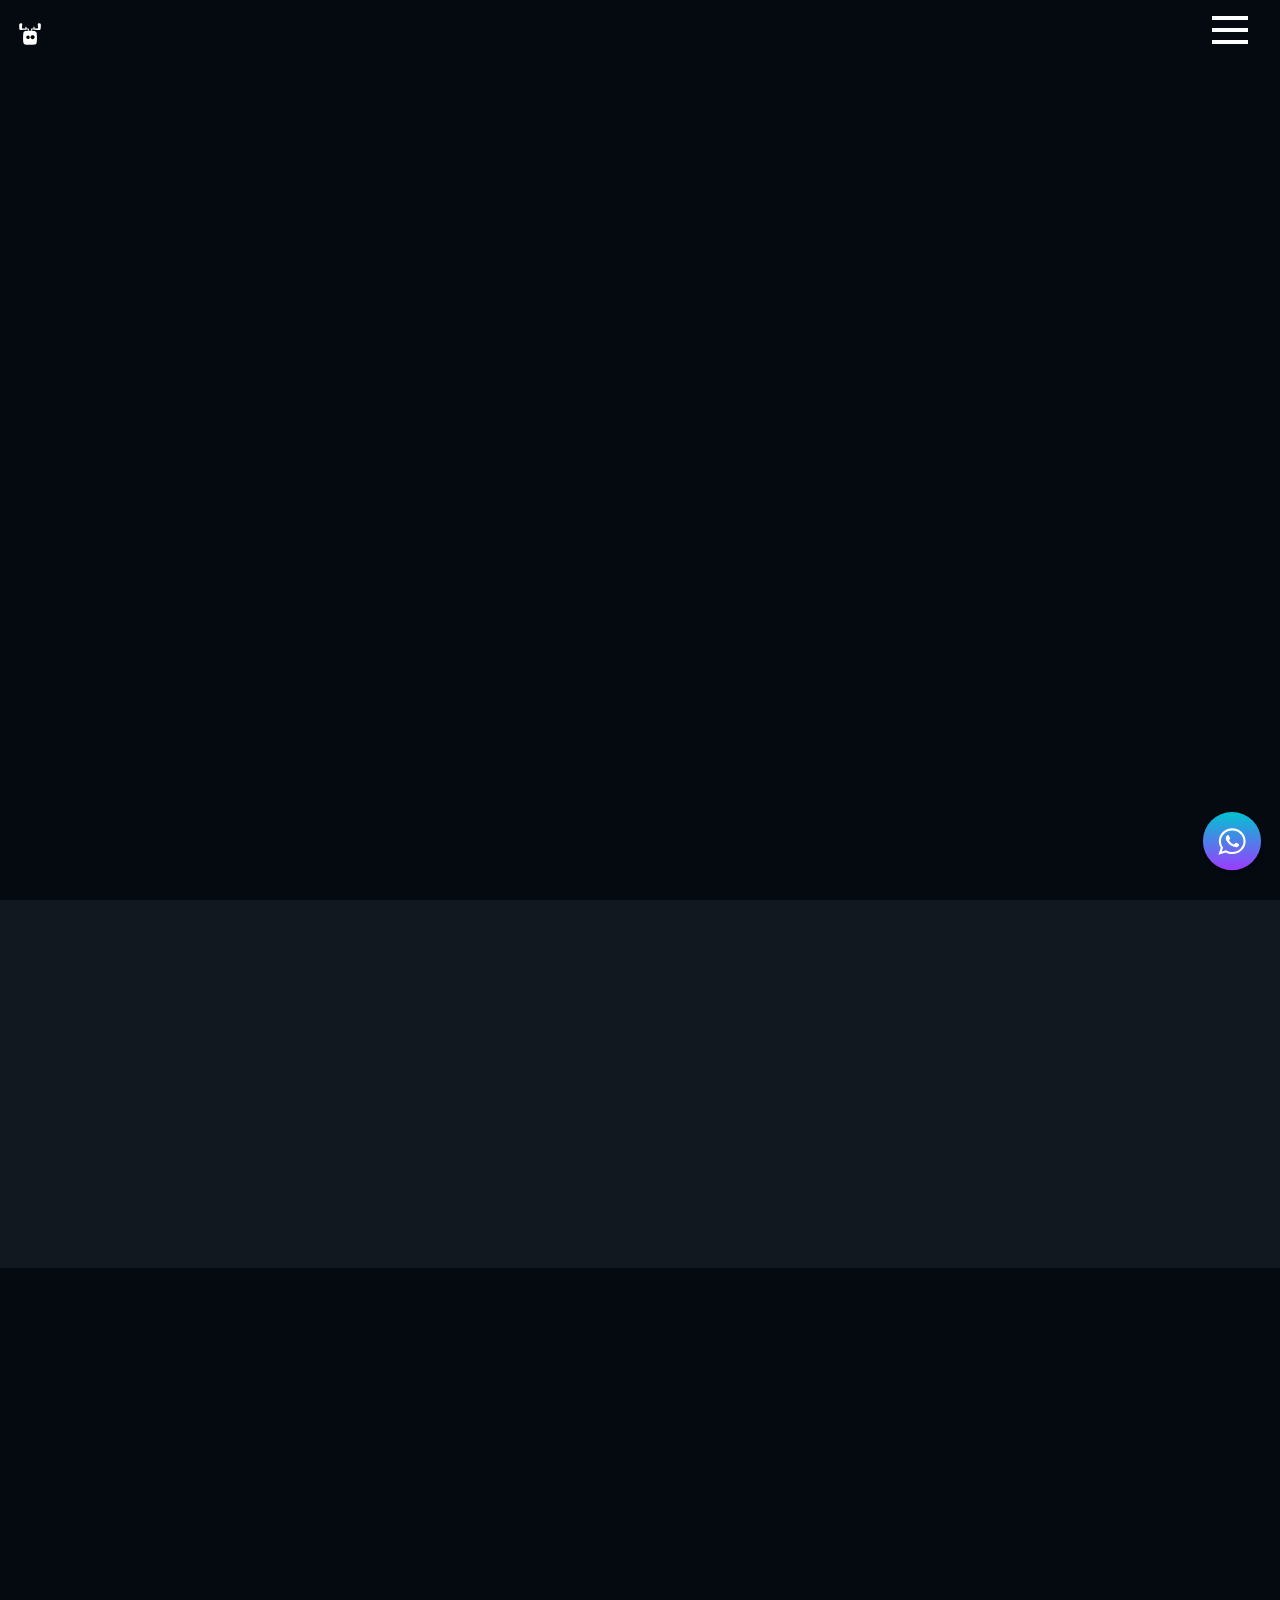
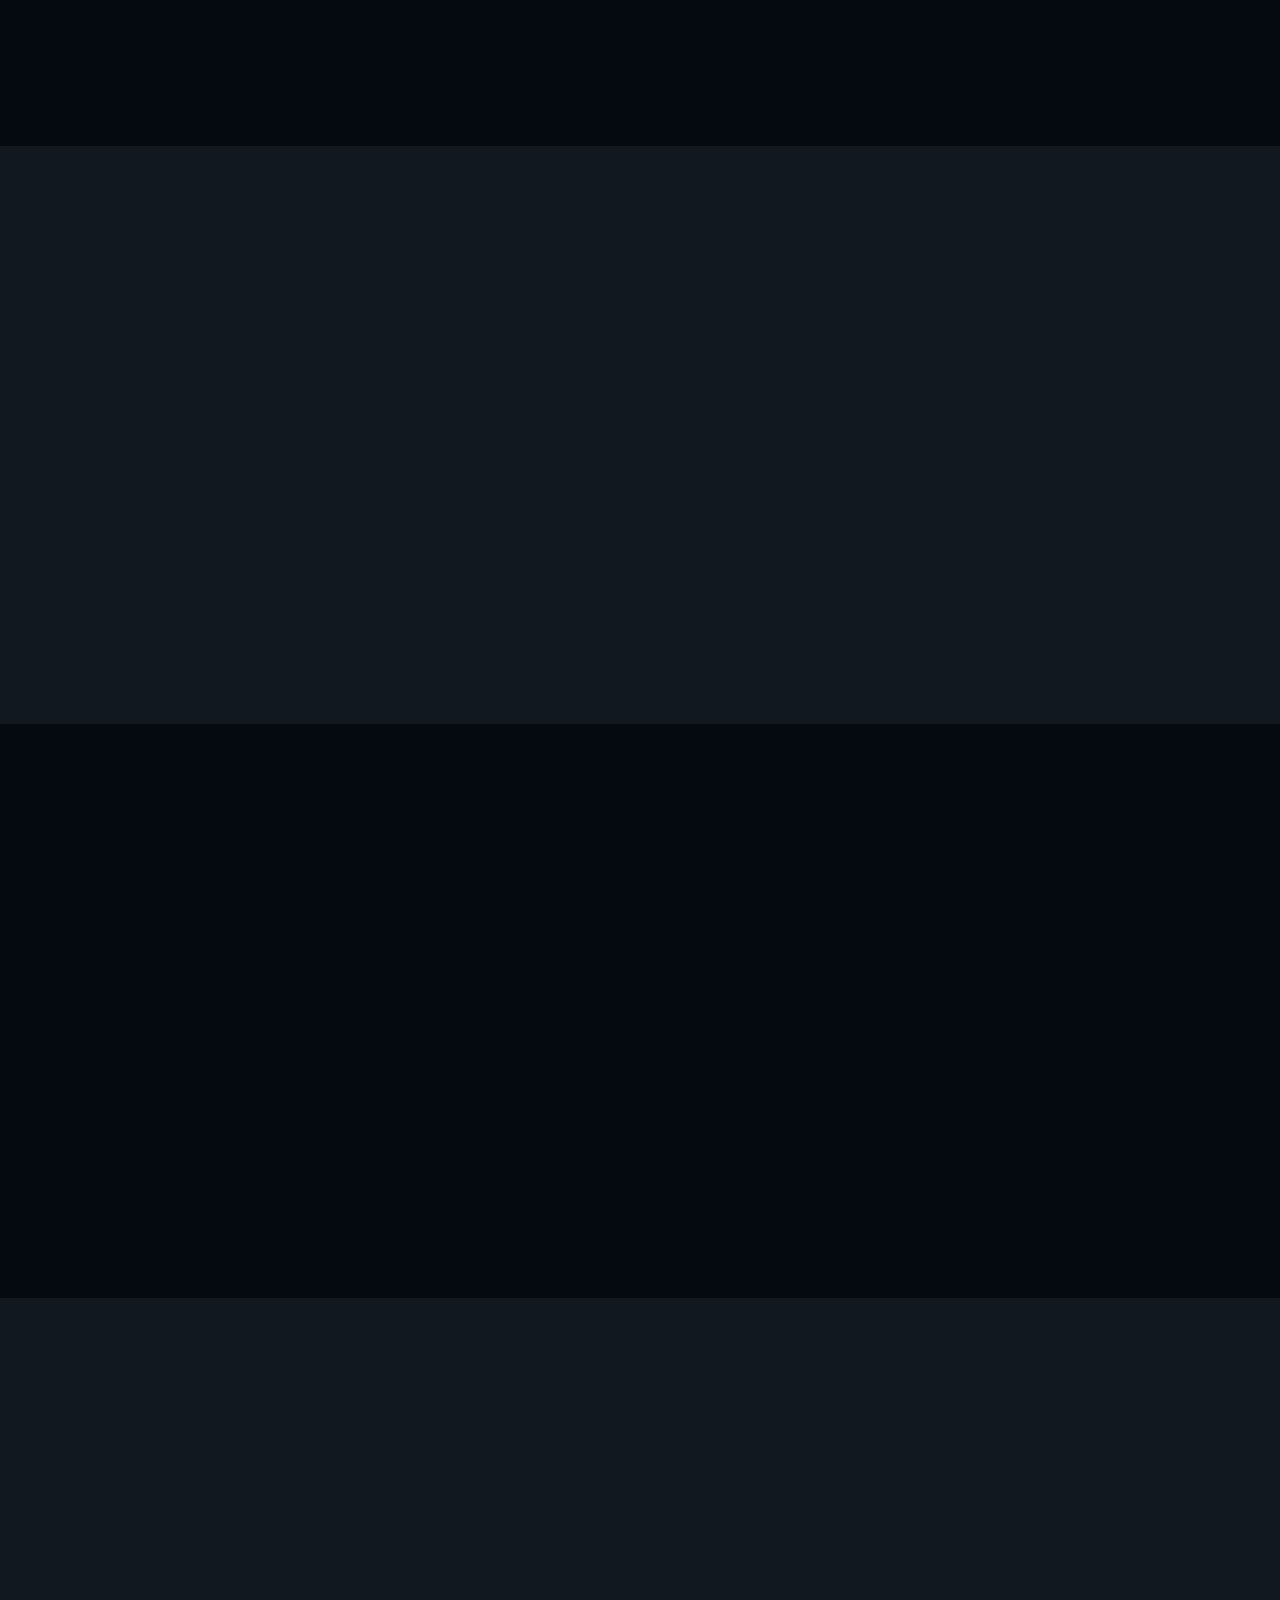
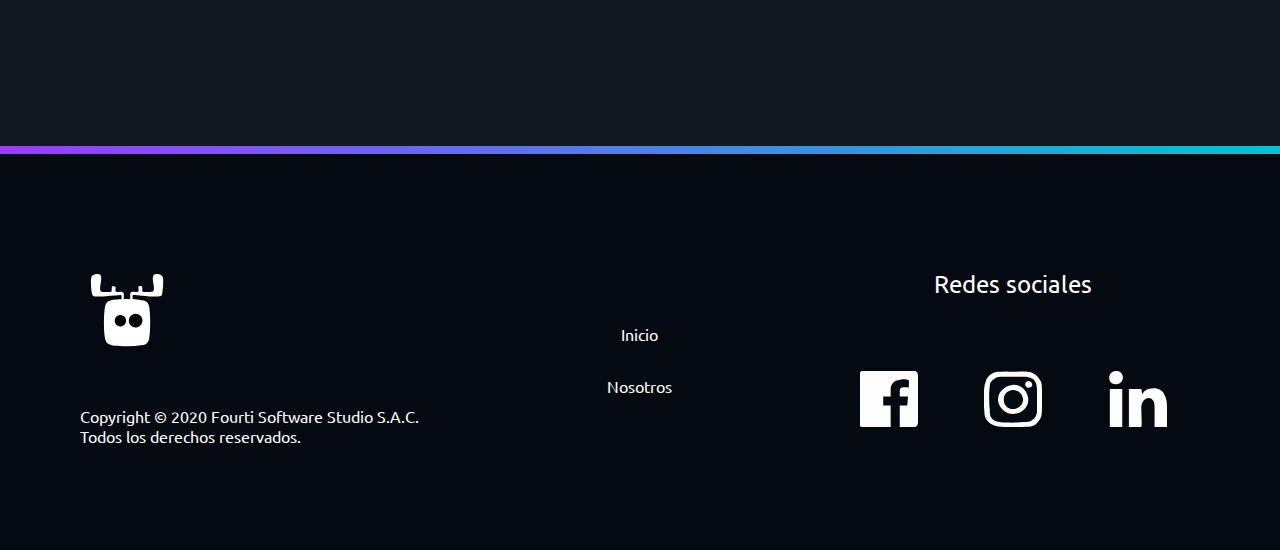
==== commit 88ccd6c3: "se agrego meta data para facebook" ====
--- a/index.html
+++ b/index.html
@@ -1 +1 @@
-<!DOCTYPE html><html lang="es"><head><title>Fourti</title><meta charset="utf-8"><meta name="viewport" content="initial-scale=1.0, width=device-width"><meta property="og:title" content="Fourti"><meta property="og:description" content="Somos el espacio que conecta a las personas con la tecnología."><link rel="icon" href="assets/img/page-image.ico"><link href="https://fonts.googleapis.com/css2?family=Ubuntu:wght@400;500&display=swap" rel="stylesheet"><link rel="stylesheet" href="assets/css/styles.css"></head><body><header><div class="header"><div class="header-container"><div class="logo"><a class="logo__link" href=""><img class="logo__image" src="assets/img/icono.svg" alt=""></a></div><div class="menu"><div class="toggle__menu" id="toggle__menu"><nav class="line__up"></nav><nav class="line__middle"></nav><nav class="line__down"></nav></div><nav class="main-menu" id="main__menu"><ul class="main-menu__container"><li class="main-menu__item"><a class="main-menu__link" href="index.html">Inicio</a></li><li class="main-menu__item"><a class="main-menu__link" href="Nosotros/index.html">Nosotros</a></li></ul></nav></div></div></div></header><main><section class="first__section--line"><article class="first__section"><img class="first__section__logo" src="assets/img/Logo.svg" alt="Logo de Fourti"><div class="first__section__information information"> <h1 class="first__section__title" id="main__title"> </h1><a class="first__section__link" href="Nosotros/index.html">Conócenos</a></div><div class="mover" id="scroll"></div><a href="#scroll"><img class="first__section__arrow" src="assets/img/arrow__down.svg" alt=""></a></article></section><section class="color__claro"><div class="second__section l-section"><div class="second__section__information padding-section"><h2 class="second__section__title">¿Qué hacemos?</h2><p class="second__section__paragraph">Brindamos soluciones tecnológicas de manera innovadora para lograr conectar de forma óptima a las personas en cada una de sus actividades</p></div><img class="second__section__draco" src="assets/img/Draco-laptop.svg" alt=""></div></section><section class="color__oscuro"><div class="third__section l-section"><div class="padding-section"><h2 class="third__section__title">¿Qué ofrecemos?</h2><div class="third__section__cards"><div class="card__min"><img class="card__min__image" src="assets/img/i-d-innovacion.svg" alt="imagen referente"/><p class="card__min__description">Innovación tecnológica</p></div><div class="card__min"><img class="card__min__image" src="assets/img/i-d-calidad.svg" alt="imagen referente"/><p class="card__min__description">Calidad en nuestros productos</p></div><div class="card__min"><img class="card__min__image" src="assets/img/i-d-ux.svg" alt="imagen referente"/><p class="card__min__description">Priorizamos la experiencia de usuario</p></div><div class="card__min"><img class="card__min__image" src="assets/img/i-d-cambio.svg" alt="imagen referente"/><p class="card__min__description">Aceptamos el cambio</p></div></div></div></div></section><section class="color__claro"><div class="quarter__section l-section"><div class="quarter__section__container"><h2 class="quarter__section__title">¿Por qué elegirnos?</h2><img class="quarter__section__image" src="assets/img/draco-pensativo.svg" alt="draco"></div><div class="quarter__section__cards padding-section"><div class="card__min"><img class="card__min__image" src="assets/img/i-d-cambio.svg" alt="imagen referente"/><p class="card__min__description">Nos adecuamos a tus necesidades</p></div><div class="card__min"><img class="card__min__image" src="assets/img/i-d-remoto.svg" alt="imagen referente"/><p class="card__min__description">Somos un equipo 100% remoto</p></div><div class="card__min"><img class="card__min__image" src="assets/img/i-d-equipo.svg" alt="imagen referente"/><p class="card__min__description">Nuestro equipo es colaborativo y multifuncional</p></div><div class="card__min"><img class="card__min__image" src="assets/img/i-d-impulsamos.svg" alt="imagen referente"/><p class="card__min__description">Impulsamos el crecimiento de tu negocio</p></div></div></div></section><section class="color__oscuro"><div class="fifth__section l-section"><h2 class="fifth__section__title">Desarrollo web</h2><img class="fifth__section__image" src="assets/img/responsive.svg" alt="imagen referente"><p class="fifth__section__paragraph">Queremos crear tu presencia en internet, pero más importante aún, queremos ayudarte a impulsar tu negocio</p><a class="fifth__section__link" href="#">¡Quiero mi sitio web! </a></div></section><section class="color__claro"><div class="sixth__section l-section"><div class="card__proximamente"><h2 class="card__proximamente__title">Aplicaciones web</h2><img class="card__proximamente__image" src="assets/img/draco-laptop-oscuro.svg" alt="imagen referente"/><p class="card__proximamente__paragraph">Próximamente</p></div></div></section><footer class="footer l-section-footer color__oscuro"><img class="footer__logo" src="assets/img/icono.svg" alt="logo de fourti"><nav class="menu__footer"><ul><li class="main-menu__item"><a class="main-menu__link" href="index.html">Inicio</a></li><li class="main-menu__item"><a class="main-menu__link" href="Nosotros/index.html">Nosotros</a></li></ul></nav><nav class="menu__redes-sociales"><h3 class="menu__redes-sociales__title">Redes sociales</h3><ul class="menu__redes-sociales__container"><li class="menu__redes-sociales__item"><a href="https://www.facebook.com/fourtisoftwarestudio/" target="_blank"><img class="menu__redes-sociales__image" src="assets/img/facebook.svg" alt="logo de facebook"></a></li><li class="menu__redes-sociales__item"><a href="https://instagram.com/fourtisoftwarestudio?igshid=1g0s3jp7ri6vh" target="_blank"><img class="menu__redes-sociales__image" src="assets/img/instagram.svg" alt="logo de instagram"></a></li><li class="menu__redes-sociales__item"><a href="https://www.linkedin.com/company/56441528" target="_blank"><img class="menu__redes-sociales__image" src="assets/img/linkedin.svg" alt="logo de linkedin"></a></li></ul></nav><div class="footer__copyright"><img class="footer__copyright__image" src="assets/img/icono.svg" alt=""><p class="footer__copyright__paragraph">Copyright © 2020 Fourti Software Studio S.A.C. Todos los derechos reservados.</p></div></footer></main><span class="whatsapp"><a class="whatsapp__link" href="https://wa.me/51934520633?text=%22Hola,%20¿Me%20pueden%20brindar%20más%20información%20sobre%20los%20sitios%20web?%22" target="_blank"><img class="whatsapp__image" src="assets/img/icono-whatsapp.svg" alt=""></a></span></body><script src="assets/js/index.js"> </script></html>+<!DOCTYPE html><html lang="es"><head><title>Fourti</title><meta charset="utf-8"><meta name="viewport" content="initial-scale=1.0, width=device-width"><meta property="og:title" content="Fourti"><meta property="og:description" content="Somos el espacio que conecta a las personas con la tecnología."><!-- Facebook--><meta property="og:title" content="Fourti Software Studio"><meta property="og.type" content="company"><meta property="og:description" content="Somos el espacio que conecta a las personas con la tecnología."><meta property="og:image" content="https://fourti.com.pe/assets/img/Logo.svg"><meta property="og:url" content="https://fourti.com.pe/"><meta property="og:site_name" content="Fourti Software Studio"><meta property="fb:admins" content="fourtisoftwarestudio"><link rel="icon" href="assets/img/page-image.ico"><link href="https://fonts.googleapis.com/css2?family=Ubuntu:wght@400;500&display=swap" rel="stylesheet"><link rel="stylesheet" href="assets/css/styles.css"></head><body><header><div class="header"><div class="header-container"><div class="logo"><a class="logo__link" href=""><img class="logo__image" src="assets/img/icono.svg" alt=""></a></div><div class="menu"><div class="toggle__menu" id="toggle__menu"><nav class="line__up"></nav><nav class="line__middle"></nav><nav class="line__down"></nav></div><nav class="main-menu" id="main__menu"><ul class="main-menu__container"><li class="main-menu__item"><a class="main-menu__link" href="/">Inicio</a></li><li class="main-menu__item"><a class="main-menu__link" href="Nosotros">Nosotros</a></li></ul></nav></div></div></div></header><main><section class="first__section--line"><article class="first__section"><img class="first__section__logo" src="assets/img/Logo.svg" alt="Logo de Fourti"><div class="first__section__information information"> <h1 class="first__section__title" id="main__title"> </h1><a class="first__section__link" href="Nosotros">Conócenos</a></div><div class="mover" id="scroll"></div><a href="#scroll"><img class="first__section__arrow" src="assets/img/arrow__down.svg" alt=""></a></article></section><section class="color__claro"><div class="second__section l-section"><div class="second__section__information padding-section"><h2 class="second__section__title">¿Qué hacemos?</h2><p class="second__section__paragraph">Brindamos soluciones tecnológicas de manera innovadora para lograr conectar de forma óptima a las personas en cada una de sus actividades</p></div><img class="second__section__draco" src="assets/img/Draco-laptop.svg" alt=""></div></section><section class="color__oscuro"><div class="third__section l-section"><div class="padding-section"><h2 class="third__section__title">¿Qué ofrecemos?</h2><div class="third__section__cards"><div class="card__min"><img class="card__min__image" src="assets/img/i-d-innovacion.svg" alt="imagen referente"/><p class="card__min__description">Innovación tecnológica</p></div><div class="card__min"><img class="card__min__image" src="assets/img/i-d-calidad.svg" alt="imagen referente"/><p class="card__min__description">Calidad en nuestros productos</p></div><div class="card__min"><img class="card__min__image" src="assets/img/i-d-ux.svg" alt="imagen referente"/><p class="card__min__description">Priorizamos la experiencia de usuario</p></div><div class="card__min"><img class="card__min__image" src="assets/img/i-d-cambio.svg" alt="imagen referente"/><p class="card__min__description">Aceptamos el cambio</p></div></div></div></div></section><section class="color__claro"><div class="quarter__section l-section"><div class="quarter__section__container"><h2 class="quarter__section__title">¿Por qué elegirnos?</h2><img class="quarter__section__image" src="assets/img/draco-pensativo.svg" alt="draco"></div><div class="quarter__section__cards padding-section"><div class="card__min"><img class="card__min__image" src="assets/img/i-d-cambio.svg" alt="imagen referente"/><p class="card__min__description">Nos adecuamos a tus necesidades</p></div><div class="card__min"><img class="card__min__image" src="assets/img/i-d-remoto.svg" alt="imagen referente"/><p class="card__min__description">Somos un equipo 100% remoto</p></div><div class="card__min"><img class="card__min__image" src="assets/img/i-d-equipo.svg" alt="imagen referente"/><p class="card__min__description">Nuestro equipo es colaborativo y multifuncional</p></div><div class="card__min"><img class="card__min__image" src="assets/img/i-d-impulsamos.svg" alt="imagen referente"/><p class="card__min__description">Impulsamos el crecimiento de tu negocio</p></div></div></div></section><section class="color__oscuro"><div class="fifth__section l-section"><h2 class="fifth__section__title">Desarrollo web</h2><img class="fifth__section__image" src="assets/img/responsive.svg" alt="imagen referente"><p class="fifth__section__paragraph">Queremos crear tu presencia en internet, pero más importante aún, queremos ayudarte a impulsar tu negocio</p><a class="fifth__section__link" href="https://wa.me/51934520633?text=%22Hola,%20¿Me%20pueden%20brindar%20más%20información%20sobre%20los%20sitios%20web?%22" target="_blank">¡Quiero mi sitio web! </a></div></section><section class="color__claro"><div class="sixth__section l-section"><div class="card__proximamente"><h2 class="card__proximamente__title">Aplicaciones web</h2><img class="card__proximamente__image" src="assets/img/draco-laptop-oscuro.svg" alt="imagen referente"/><p class="card__proximamente__paragraph">Próximamente</p></div></div></section><footer class="footer l-section-footer color__oscuro"><img class="footer__logo" src="assets/img/icono.svg" alt="logo de fourti"><nav class="menu__footer"><ul><li class="main-menu__item"><a class="main-menu__link" href="/">Inicio</a></li><li class="main-menu__item"><a class="main-menu__link" href="Nosotros">Nosotros</a></li></ul></nav><nav class="menu__redes-sociales"><h3 class="menu__redes-sociales__title">Redes sociales</h3><ul class="menu__redes-sociales__container"><li class="menu__redes-sociales__item"><a href="https://www.facebook.com/fourtisoftwarestudio/" target="_blank"><img class="menu__redes-sociales__image" src="assets/img/facebook.svg" alt="logo de facebook"></a></li><li class="menu__redes-sociales__item"><a href="https://instagram.com/fourtisoftwarestudio?igshid=1g0s3jp7ri6vh" target="_blank"><img class="menu__redes-sociales__image" src="assets/img/instagram.svg" alt="logo de instagram"></a></li><li class="menu__redes-sociales__item"><a href="https://www.linkedin.com/company/56441528" target="_blank"><img class="menu__redes-sociales__image" src="assets/img/linkedin.svg" alt="logo de linkedin"></a></li></ul></nav><div class="footer__copyright"><img class="footer__copyright__image" src="assets/img/icono.svg" alt=""><p class="footer__copyright__paragraph">Copyright © 2020 Fourti Software Studio S.A.C. Todos los derechos reservados.</p></div></footer></main><span class="whatsapp"><a class="whatsapp__link" href="https://wa.me/51934520633?text=%22Hola,%20¿Me%20pueden%20brindar%20más%20información%20sobre%20los%20sitios%20web?%22" target="_blank"><img class="whatsapp__image" src="assets/img/icono-whatsapp.svg" alt=""></a></span></body><script src="assets/js/index.js"> </script></html>--- a/assets/css/styles.css
+++ b/assets/css/styles.css
@@ -1,2 +1,2 @@
-.card__min__description,.fifth__section__link,.fifth__section__paragraph,.fifth__section__title,.first__section--aternate .first__section__information,.first__section--aternate .first__section__title,.first__section__link,.first__section__title,.footer__copyright__paragraph,.quarter__section__title,.second__section__paragraph,.second__section__title,.third__section__title{text-align:center;color:white}.toggle__menu{width:2.25rem;margin-right:1rem;position:absolute;top:1rem;right:0}@media screen and (min-width:640px){.toggle__menu{margin-right:2rem}}.line__down,.line__middle,.line__up{width:100%;height:.25rem;background-color:white;-webkit-animation-duration:1s;animation-duration:1s;-webkit-animation-fill-mode:forwards;animation-fill-mode:forwards}.line__middle,.line__up{margin-bottom:.5rem}.animation--revers .line__up{-webkit-animation-name:line__up__animation--re;animation-name:line__up__animation--re}@-webkit-keyframes line__up__animation--re{0%{-webkit-transform:translate3d(0, 0.75rem, 0) rotate3d(0, 0, 1, 45deg);transform:translate3d(0, 0.75rem, 0) rotate3d(0, 0, 1, 45deg)}to{-webkit-transform:translate3d(0, 0, 0) rotate3d(0, 0, 0, 45deg);transform:translate3d(0, 0, 0) rotate3d(0, 0, 0, 45deg)}}@keyframes line__up__animation--re{0%{-webkit-transform:translate3d(0, 0.75rem, 0) rotate3d(0, 0, 1, 45deg);transform:translate3d(0, 0.75rem, 0) rotate3d(0, 0, 1, 45deg)}to{-webkit-transform:translate3d(0, 0, 0) rotate3d(0, 0, 0, 45deg);transform:translate3d(0, 0, 0) rotate3d(0, 0, 0, 45deg)}}.animation--revers .line__middle{-webkit-animation-name:line__middle__animation--re;animation-name:line__middle__animation--re}@-webkit-keyframes line__middle__animation--re{0%{-webkit-transform:scale3d(0, 0, 0);transform:scale3d(0, 0, 0)}to{-webkit-transform:scale3d(1, 1, 1);transform:scale3d(1, 1, 1)}}@keyframes line__middle__animation--re{0%{-webkit-transform:scale3d(0, 0, 0);transform:scale3d(0, 0, 0)}to{-webkit-transform:scale3d(1, 1, 1);transform:scale3d(1, 1, 1)}}.animation--revers .line__down{-webkit-animation-name:line__down__animation--re;animation-name:line__down__animation--re}@-webkit-keyframes line__down__animation--re{0%{-webkit-transform:translate3d(0, -0.75rem, 0) rotate3d(0, 0, 1, -45deg);transform:translate3d(0, -0.75rem, 0) rotate3d(0, 0, 1, -45deg)}to{-webkit-transform:translate3d(0, 0, 0) rotate3d(0, 0, 0, -45deg);transform:translate3d(0, 0, 0) rotate3d(0, 0, 0, -45deg)}}@keyframes line__down__animation--re{0%{-webkit-transform:translate3d(0, -0.75rem, 0) rotate3d(0, 0, 1, -45deg);transform:translate3d(0, -0.75rem, 0) rotate3d(0, 0, 1, -45deg)}to{-webkit-transform:translate3d(0, 0, 0) rotate3d(0, 0, 0, -45deg);transform:translate3d(0, 0, 0) rotate3d(0, 0, 0, -45deg)}}.animation .line__up{-webkit-animation-name:line__up__animation;animation-name:line__up__animation}@-webkit-keyframes line__up__animation{0%{-webkit-transform:rotate3d(0, 0, 0, 45deg);transform:rotate3d(0, 0, 0, 45deg)}to{-webkit-transform:translate3d(0, 0.75rem, 0) rotate3d(0, 0, 1, 45deg);transform:translate3d(0, 0.75rem, 0) rotate3d(0, 0, 1, 45deg)}}@keyframes line__up__animation{0%{-webkit-transform:rotate3d(0, 0, 0, 45deg);transform:rotate3d(0, 0, 0, 45deg)}to{-webkit-transform:translate3d(0, 0.75rem, 0) rotate3d(0, 0, 1, 45deg);transform:translate3d(0, 0.75rem, 0) rotate3d(0, 0, 1, 45deg)}}.animation .line__middle{-webkit-animation-name:line__middle__animation;animation-name:line__middle__animation}@-webkit-keyframes line__middle__animation{0%{-webkit-transform:scale3d(0, 0, 1);transform:scale3d(0, 0, 1)}to{-webkit-transform:scale3d(0, 0, 0);transform:scale3d(0, 0, 0)}}@keyframes line__middle__animation{0%{-webkit-transform:scale3d(0, 0, 1);transform:scale3d(0, 0, 1)}to{-webkit-transform:scale3d(0, 0, 0);transform:scale3d(0, 0, 0)}}.animation .line__down{-webkit-animation-name:line__down__animation;animation-name:line__down__animation}@-webkit-keyframes line__down__animation{0%{-webkit-transform:translate3d(0, 0, 0) rotate3d(0, 0, 0, -45deg);transform:translate3d(0, 0, 0) rotate3d(0, 0, 0, -45deg)}to{-webkit-transform:translate3d(0, -0.75rem, 0) rotate3d(0, 0, 1, -45deg);transform:translate3d(0, -0.75rem, 0) rotate3d(0, 0, 1, -45deg)}}@keyframes line__down__animation{0%{-webkit-transform:translate3d(0, 0, 0) rotate3d(0, 0, 0, -45deg);transform:translate3d(0, 0, 0) rotate3d(0, 0, 0, -45deg)}to{-webkit-transform:translate3d(0, -0.75rem, 0) rotate3d(0, 0, 1, -45deg);transform:translate3d(0, -0.75rem, 0) rotate3d(0, 0, 1, -45deg)}}.header{height:4rem;position:fixed;top:0;left:0;right:0;z-index:10;background-color:#050A10}.header-container{height:4rem;display:-webkit-box;display:-ms-flexbox;display:flex;position:relative}.logo__image{display:block;height:2.25rem;left:0;top:1rem;margin-left:0.75rem;position:absolute}.main-menu{background-color:#050A10;height:100vh;width:50vw;position:absolute;top:calc(4rem -  2px);right:0;-webkit-transform:translate3d(50vw, 0, 0);transform:translate3d(50vw, 0, 0);-webkit-transition:-webkit-transform .5s;transition:-webkit-transform .5s;-o-transition:transform .5s;transition:transform .5s;transition:transform .5s, -webkit-transform .5s}.main-menu__container{display:-webkit-box;display:-ms-flexbox;display:flex;-webkit-box-orient:vertical;-webkit-box-direction:normal;-ms-flex-direction:column;flex-direction:column;background-color:#050A10}.main-menu__item:hover{background-color:#121820}.main-menu__link{color:white;padding:1rem;display:block}.traslate{-webkit-transform:translate3d(0, 0, 0);transform:translate3d(0, 0, 0)}.l-section-footer{padding:2.5rem;display:-webkit-box;display:-ms-flexbox;display:flex;-webkit-box-orient:vertical;-webkit-box-direction:normal;-ms-flex-direction:column;flex-direction:column;-webkit-box-align:center;-ms-flex-align:center;align-items:center;margin:0 auto}@media screen and (min-width:640px){.l-section-footer{padding:0 5rem}}.l-section{padding:2.5rem;display:-webkit-box;display:-ms-flexbox;display:flex;-webkit-box-orient:vertical;-webkit-box-direction:normal;-ms-flex-direction:column;flex-direction:column;-webkit-box-align:center;-ms-flex-align:center;align-items:center;margin:0 auto;opacity:0;-webkit-transform:translate3d(0, 100%, 0);transform:translate3d(0, 100%, 0)}@media screen and (min-width:640px){.l-section{padding:0 5rem}}.color__oscuro{background-color:#050A10;overflow:hidden}.color__claro{background-color:#121820;overflow:hidden}.animar .l-section{-webkit-animation:animar 2s forwards;animation:animar 2s forwards;will-change:opacity}@-webkit-keyframes animar{50%{-webkit-transform:translate3d(0, 0, 0);transform:translate3d(0, 0, 0)}to{opacity:1;-webkit-transform:translate3d(0, 0, 0);transform:translate3d(0, 0, 0)}}@keyframes animar{50%{-webkit-transform:translate3d(0, 0, 0);transform:translate3d(0, 0, 0)}to{opacity:1;-webkit-transform:translate3d(0, 0, 0);transform:translate3d(0, 0, 0)}}@media screen and (min-width:640px){.padding-section{padding:3.5rem 0}}@media screen and (min-width:1024px){.padding-section{padding:6.5rem 0}}.information{display:-webkit-box;display:-ms-flexbox;display:flex;-webkit-box-orient:vertical;-webkit-box-direction:normal;-ms-flex-direction:column;flex-direction:column;-webkit-box-align:center;-ms-flex-align:center;align-items:center}body{font-family:'Ubuntu', sans-serif}a,h1,h2,h3,p{font-weight:400}.card__min{display:-webkit-box;display:-ms-flexbox;display:flex;-webkit-box-orient:vertical;-webkit-box-direction:normal;-ms-flex-direction:column;flex-direction:column;-webkit-box-align:center;-ms-flex-align:center;align-items:center}.card__min__image{height:4rem;width:4rem}.card__proximamente{display:-webkit-box;display:-ms-flexbox;display:flex;-webkit-box-orient:vertical;-webkit-box-direction:normal;-ms-flex-direction:column;flex-direction:column;-webkit-box-align:center;-ms-flex-align:center;align-items:center}@media screen and (min-width:1024px){.card__proximamente{width:100%;margin:0;display:-ms-grid;display:grid;-ms-grid-columns:(1fr)[10];grid-template-columns:repeat(10, 1fr);-ms-grid-rows:6.5rem 1fr 1fr 6.5rem;grid-template-rows:6.5rem 1fr 1fr 6.5rem}}.card__proximamente__title{margin-top:2.5rem;position:relative;padding-bottom:.5rem}.card__proximamente__title:after{content:"";width:10rem;height:2px;background:#00C4D1;position:absolute;bottom:0;left:calc(50% - 5rem)}@media screen and (min-width:1024px){.card__proximamente__title{margin:auto;-ms-grid-column:1;-ms-grid-column-span:4;grid-column:1/5;-ms-grid-row:2;-ms-grid-row-span:1;grid-row:2/3}}.card__proximamente__image{margin-top:3rem}@media screen and (min-width:1024px){.card__proximamente__image{text-align:center;margin:0;-ms-grid-column:7;-ms-grid-column-span:4;grid-column:7/11;-ms-grid-row:2;-ms-grid-row-span:2;grid-row:2/4;width:100%;height:10rem}}.card__proximamente__paragraph{margin-bottom:4rem}@media screen and (min-width:1024px){.card__proximamente__paragraph{margin-bottom:0;text-align:center;margin:auto;-ms-grid-column:2;-ms-grid-column-span:2;grid-column:2/4;-ms-grid-row:3;-ms-grid-row-span:1;grid-row:3/4}}.first__section--line{height:100%;background-image:url("../img/Fondo-web.svg");background-repeat:no-repeat;background-size:cover;position:relative}.first__section--line:after{content:" ";height:.5rem;width:100%;position:absolute;bottom:0;left:0;background-image:-webkit-gradient(linear, left top, right top, from(#9d3bff), to(#00c4d1));background-image:-webkit-linear-gradient(left, #9d3bff 0%, #00c4d1 100%);background-image:-o-linear-gradient(left, #9d3bff 0%, #00c4d1 100%);background-image:linear-gradient(90deg, #9d3bff 0%, #00c4d1 100%)}.first__section--line--a{height:100%;background-image:url("../img/Fondo-web.svg");background-repeat:no-repeat;background-size:cover}.first__section{height:100%;position:relative;padding:4rem 2.5rem}@media screen and (min-width:640px){.first__section{-ms-grid-column:2;-ms-grid-column-span:10;grid-column:2/12;display:-ms-grid;display:grid;-ms-grid-columns:(1fr)[10];grid-template-columns:repeat(10, 1fr);padding:4rem 5rem}}.first__section__information{width:100%}@media screen and (min-width:640px){.first__section__information{-ms-grid-column:1;-ms-grid-column-span:6;grid-column:1/7;-ms-grid-row:1;-ms-grid-row-span:1;grid-row:1/2;-webkit-box-align:start;-ms-flex-align:start;align-items:flex-start;margin:auto}}.first__section__logo{height:6.5rem;width:6.5rem;margin:auto;margin-top:2rem}@media screen and (min-width:640px){.first__section__logo{-ms-grid-column:8;-ms-grid-column-span:3;grid-column:8/11;-ms-grid-row:1;-ms-grid-row-span:1;grid-row:1/2;height:100%;width:100%;margin:auto}}@media screen and (min-width:1024px){.first__section__logo{-ms-grid-column:9;-ms-grid-column-span:2;grid-column:9/11}}.first__section__title{margin-top:1.5rem;position:relative;width:100%}@media screen and (min-width:640px){.first__section__title{height:10rem;text-align:left}}@media screen and (min-width:1024px){.first__section__title{height:4rem}}.first__section__link{padding:1rem 1rem;background-color:#00C4D1;margin-top:1.5rem;border-radius:.625rem}@media screen and (min-width:640px){.first__section__link{margin-top:1rem}}@media screen and (min-width:1024px){.first__section__link{margin-top:3rem}}.first__section__arrow{display:block;width:1.25rem;height:.75rem;position:absolute;bottom:1rem;left:calc(50% - .5rem)}@media screen and (min-width:640px){.first__section__arrow{-ms-grid-row:2;-ms-grid-row-span:1;grid-row:2/3;width:2rem;height:1rem;margin-bottom:1rem}}.first__section--aternate{position:relative;height:100%;padding:4rem 2rem 0;display:-webkit-box;display:-ms-flexbox;display:flex;-webkit-box-align:end;-ms-flex-align:end;align-items:end}@media screen and (min-width:640px){.first__section--aternate{padding:0 4rem 0}}.first__section--aternate .first__section__container{width:100%}.first__section--aternate .first__section__information{width:100%}@media screen and (min-width:640px){.first__section--aternate .first__section__information{display:-ms-grid;display:grid;-ms-grid-columns:(1fr)[10];grid-template-columns:repeat(10, 1fr);-ms-grid-rows:1fr 1fr;grid-template-rows:1fr 1fr;text-align:start}}.first__section--aternate .first__section__title{height:auto;color:#00C4D1}@media screen and (min-width:640px){.first__section--aternate .first__section__title{text-align:start;-ms-grid-column:1;-ms-grid-column-span:2;grid-column:1/3;-ms-grid-row:1;-ms-grid-row-span:1;grid-row:1/2;-ms-grid-row-align:end;align-self:end;margin-bottom:2.5rem}}@media screen and (min-width:640px){.first__section--aternate .first__section__paragraph{text-align:start;margin-top:0;-ms-grid-column:1;-ms-grid-column-span:6;grid-column:1/7;-ms-grid-row:2;-ms-grid-row-span:1;grid-row:2/3}}.first__section--aternate .first__section__image{display:block;width:8rem;margin:auto;margin-top:2.5rem}@media screen and (min-width:640px){.first__section--aternate .first__section__image{-ms-grid-column:8;-ms-grid-column-span:2;grid-column:8/10;-ms-grid-row:1;-ms-grid-row-span:2;grid-row:1/3;width:100%;margin:auto}}.first__section--aternate .first__section__arrow{bottom:1rem}@media screen and (min-width:640px){.first__section--aternate .first__section__arrow{bottom:0}}.mover{height:4rem;position:absolute;bottom:0}.second__section{position:relative}@media screen and (min-width:640px){.second__section{display:-ms-grid;display:grid;-ms-grid-columns:(1fr)[10];grid-template-columns:repeat(10, 1fr)}}@media screen and (min-width:640px){.second__section__information{-ms-grid-column:6;-ms-grid-column-span:5;grid-column:6/11}}@media screen and (min-width:1024px){.second__section__information{-ms-grid-column:7;-ms-grid-column-span:4;grid-column:7/11}}.second__section__title{position:relative;padding-bottom:.5rem}.second__section__title:after{content:"";width:10rem;height:2px;background:#00c3d1;position:absolute;bottom:0;left:calc(50% - 5rem)}.second__section__draco{height:200px;width:208px;margin-top:2rem}@media screen and (min-width:640px){.second__section__draco{margin-top:0;position:absolute;bottom:0;width:100%;height:60%;-ms-grid-column:1;-ms-grid-column-span:4;grid-column:1/5;-ms-grid-row:1;-ms-grid-row-span:1;grid-row:1/2}}@media screen and (min-width:1024px){.second__section__draco{-ms-grid-column:1;-ms-grid-column-span:3;grid-column:1/4;height:65%}}.second__section__sentence{-ms-grid-column:1;-ms-grid-column-span:10;grid-column:1/11;text-align:center;margin-top:0}@media screen and (min-width:640px){.second__section__sentence{padding:5rem 10rem}}.third__section__title{position:relative;padding-bottom:.5rem}.third__section__title:after{content:"";width:10rem;height:2px;background:#00c3d1;position:absolute;bottom:0;left:calc(50% - 5rem)}.third__section__cards{display:-ms-grid;display:grid;margin-top:4.5rem;-ms-grid-columns:(1fr)[2];grid-template-columns:repeat(2, 1fr);-webkit-column-gap:2rem;column-gap:2rem;row-gap:2rem}@media screen and (min-width:1024px){.third__section__cards{-ms-grid-columns:(1fr)[4];grid-template-columns:repeat(4, 1fr);-webkit-column-gap:3rem;column-gap:3rem}}.third__section__cards-alter{display:-ms-grid;display:grid;margin-top:4.5rem;-ms-grid-columns:(1fr)[2];grid-template-columns:repeat(2, 1fr);-webkit-column-gap:2rem;column-gap:2rem;row-gap:2rem}@media screen and (min-width:1024px){.third__section__cards-alter{-ms-grid-columns:(1fr)[4];grid-template-columns:repeat(4, 1fr);-webkit-column-gap:10rem;column-gap:10rem}}@media screen and (min-width:1024px){.quarter__section{display:-ms-grid;display:grid;-ms-grid-columns:(1fr)[10];grid-template-columns:repeat(10, 1fr)}}@media screen and (min-width:1024px){.quarter__section__container{-ms-grid-column:1;-ms-grid-column-span:4;grid-column:1/5}}.quarter__section__title{position:relative;padding-bottom:.5rem}.quarter__section__title:after{content:"";width:10rem;height:2px;background:#00c3d1;position:absolute;bottom:0;left:calc(50% - 5rem)}@media screen and (min-width:640px){.quarter__section__title{padding:3.5rem 0 .5rem}}.quarter__section__cards{width:100%;display:-ms-grid;display:grid;margin-top:4.5rem;-ms-grid-columns:(1fr)[2];grid-template-columns:repeat(2, 1fr);-webkit-column-gap:2rem;column-gap:2rem;row-gap:2rem}@media screen and (min-width:1024px){.quarter__section__cards{-ms-grid-column:7;-ms-grid-column-span:4;grid-column:7/11;margin-top:0;-webkit-column-gap:2rem;column-gap:2rem;row-gap:2rem}}.quarter__section__image{margin-top:2.5rem;width:100%}@media screen and (min-width:640px){.quarter__section__image{margin-top:4.5rem}}@media screen and (min-width:1024px){.quarter__section__image{margin-top:4.5rem}}@media screen and (min-width:1024px){.fifth__section{display:-ms-grid;display:grid;-ms-grid-columns:(1fr)[10];grid-template-columns:repeat(10, 1fr);-ms-grid-rows:6.5rem 1fr 1fr 1fr 6.5rem;grid-template-rows:6.5rem 1fr 1fr 1fr 6.5rem}}.fifth__section__title{position:relative;padding-bottom:.5rem}.fifth__section__title:after{content:"";width:10rem;height:2px;background:#00C4D1;position:absolute;bottom:0;left:calc(50% - 5rem)}@media screen and (min-width:640px){.fifth__section__title{padding-top:2.5rem;-ms-flex-item-align:end;-ms-grid-row-align:end;align-self:end}}@media screen and (min-width:1024px){.fifth__section__title{padding-top:0;-ms-grid-column:1;-ms-grid-column-span:4;grid-column:1/5;-ms-grid-row:2;-ms-grid-row-span:1;grid-row:2/3}}.fifth__section__image{margin-top:2.5rem;width:60%}@media screen and (min-width:1024px){.fifth__section__image{height:15rem;width:80%;margin-top:0;-ms-grid-column:7;-ms-grid-column-span:4;grid-column:7/11;-ms-grid-row:2;-ms-grid-row-span:3;grid-row:2/5}}@media screen and (min-width:1024px){.fifth__section__paragraph{-ms-grid-row-align:start;align-self:start;-ms-grid-column:1;-ms-grid-column-span:4;grid-column:1/5;-ms-grid-row:3;-ms-grid-row-span:1;grid-row:3/4;text-align:start}}.fifth__section__link{padding:1rem 1rem;background-color:#00C4D1;margin-top:1.5rem;border-radius:.625rem}@media screen and (min-width:640px){.fifth__section__link{margin-bottom:2.5rem}}@media screen and (min-width:1024px){.fifth__section__link{text-align:center;margin-top:2.25rem 0 0;-ms-grid-column:1;-ms-grid-column-span:2;grid-column:1/3;-ms-grid-row:4;-ms-grid-row-span:1;grid-row:4/5;-ms-grid-row-align:start;align-self:start}}.footer__logo{margin-top:3rem;height:4rem}@media screen and (min-width:640px){.footer__logo{display:none}}.menu__footer{width:100%;margin-top:1.5rem}.menu__footer .main-menu__item{text-align:center}.footer,.footer__copyright,.menu__redes-sociales{display:-webkit-box;display:-ms-flexbox;display:flex;-webkit-box-orient:vertical;-webkit-box-direction:normal;-ms-flex-direction:column;flex-direction:column;-webkit-box-align:center;-ms-flex-align:center;align-items:center}.menu__redes-sociales{width:50%;margin-top:1.5rem;-ms-grid-column-align:center;justify-self:center}@media screen and (min-width:640px){.menu__redes-sociales{margin-top:0;width:100%}}.menu__redes-sociales__container{width:10rem;margin-top:1rem;display:-webkit-box;display:-ms-flexbox;display:flex;-ms-flex-pack:distribute;justify-content:space-around}@media screen and (min-width:640px){.menu__redes-sociales__container{width:100%;margin-top:4.5rem}}.menu__redes-sociales__image{height:2rem}@media screen and (min-width:640px){.menu__redes-sociales__image{height:2.5rem}}@media screen and (min-width:1024px){.menu__redes-sociales__image{height:3.5rem}}.footer__copyright{margin-top:3rem;position:relative;width:100%}@media screen and (min-width:640px){.footer__copyright{margin-top:0;-ms-grid-row:1;-ms-grid-row-span:1;grid-row:1/2;-ms-grid-column:1;-ms-grid-column-span:1;grid-column:1/2}.footer__copyright:before{display:none}}.footer__copyright:before{content:"";height:1px;width:100%;background:white;position:absolute;top:0;left:0}.footer__copyright__image{margin-top:2rem;height:2rem}@media screen and (min-width:640px){.footer__copyright__image{margin:0;margin-right:75%;height:120px}}.footer__copyright__paragraph{margin:.5rem .25rem 2rem;font-size:0.6rem}@media screen and (min-width:640px){.footer__copyright__paragraph{margin:.5rem 0 0;font-size:1rem;text-align:left}}@media screen and (min-width:1024px){.footer__copyright__paragraph{margin:2.25rem 0 0}}.footer{padding:1rem;position:relative}@media screen and (min-width:640px){.footer{display:-ms-grid;display:grid;-ms-grid-columns:(1fr)[3];grid-template-columns:repeat(3, 1fr);padding:3.5rem 5rem}}@media screen and (min-width:1024px){.footer{padding:6.5rem 5rem}}.footer:after{content:" ";height:.5rem;width:100%;position:absolute;top:0;left:0;background-image:-webkit-gradient(linear, left top, right top, from(#9d3bff), to(#00c4d1));background-image:-webkit-linear-gradient(left, #9d3bff 0%, #00c4d1 100%);background-image:-o-linear-gradient(left, #9d3bff 0%, #00c4d1 100%);background-image:linear-gradient(90deg, #9d3bff 0%, #00c4d1 100%)}.whatsapp{position:fixed;bottom:1.5rem;right:1rem}.whatsapp__image{display:block;height:4rem;width:4rem}*,:after,:before{margin:0;padding:0;-webkit-box-sizing:border-box;box-sizing:border-box}body,html,main{height:100%;scroll-behavior:smooth;position:relative}body{color:white;min-width:320px}h1{font-size:1.25rem}@media screen and (min-width:640px){h1{font-size:2.25rem}}h2{font-size:1rem}@media screen and (min-width:640px){h2{font-size:1.75rem}}h3{font-size:1rem}@media screen and (min-width:640px){h3{font-size:1.5rem}}p{font-size:.75rem;margin-top:2.5rem}@media screen and (min-width:640px){p{font-size:1.25rem}}a{text-decoration:none}@media screen and (min-width:640px){a{font-size:.75rem}}@media screen and (min-width:1024px){a{font-size:1rem}}li{list-style:none}img{display:block}
+.card__min__description,.fifth__section__link,.fifth__section__paragraph,.first__section--aternate .first__section__information,.first__section--aternate .first__section__title,.first__section__link,.first__section__title,.footer__copyright__paragraph,.quarter__section__title,.second__section__paragraph,.second__section__title,.third__section__title{text-align:center;color:white}.toggle__menu{width:2.25rem;margin-right:1rem;position:absolute;top:1rem;right:0}@media screen and (min-width:640px){.toggle__menu{margin-right:2rem}}.line__down,.line__middle,.line__up{width:100%;height:.25rem;background-color:white;-webkit-animation-duration:1s;animation-duration:1s;-webkit-animation-fill-mode:forwards;animation-fill-mode:forwards}.line__middle,.line__up{margin-bottom:.5rem}.animation--revers .line__up{-webkit-animation-name:line__up__animation--re;animation-name:line__up__animation--re}@-webkit-keyframes line__up__animation--re{0%{-webkit-transform:translate3d(0, 0.75rem, 0) rotate3d(0, 0, 1, 45deg);transform:translate3d(0, 0.75rem, 0) rotate3d(0, 0, 1, 45deg)}to{-webkit-transform:translate3d(0, 0, 0) rotate3d(0, 0, 0, 45deg);transform:translate3d(0, 0, 0) rotate3d(0, 0, 0, 45deg)}}@keyframes line__up__animation--re{0%{-webkit-transform:translate3d(0, 0.75rem, 0) rotate3d(0, 0, 1, 45deg);transform:translate3d(0, 0.75rem, 0) rotate3d(0, 0, 1, 45deg)}to{-webkit-transform:translate3d(0, 0, 0) rotate3d(0, 0, 0, 45deg);transform:translate3d(0, 0, 0) rotate3d(0, 0, 0, 45deg)}}.animation--revers .line__middle{-webkit-animation-name:line__middle__animation--re;animation-name:line__middle__animation--re}@-webkit-keyframes line__middle__animation--re{0%{-webkit-transform:scale3d(0, 0, 0);transform:scale3d(0, 0, 0)}to{-webkit-transform:scale3d(1, 1, 1);transform:scale3d(1, 1, 1)}}@keyframes line__middle__animation--re{0%{-webkit-transform:scale3d(0, 0, 0);transform:scale3d(0, 0, 0)}to{-webkit-transform:scale3d(1, 1, 1);transform:scale3d(1, 1, 1)}}.animation--revers .line__down{-webkit-animation-name:line__down__animation--re;animation-name:line__down__animation--re}@-webkit-keyframes line__down__animation--re{0%{-webkit-transform:translate3d(0, -0.75rem, 0) rotate3d(0, 0, 1, -45deg);transform:translate3d(0, -0.75rem, 0) rotate3d(0, 0, 1, -45deg)}to{-webkit-transform:translate3d(0, 0, 0) rotate3d(0, 0, 0, -45deg);transform:translate3d(0, 0, 0) rotate3d(0, 0, 0, -45deg)}}@keyframes line__down__animation--re{0%{-webkit-transform:translate3d(0, -0.75rem, 0) rotate3d(0, 0, 1, -45deg);transform:translate3d(0, -0.75rem, 0) rotate3d(0, 0, 1, -45deg)}to{-webkit-transform:translate3d(0, 0, 0) rotate3d(0, 0, 0, -45deg);transform:translate3d(0, 0, 0) rotate3d(0, 0, 0, -45deg)}}.animation .line__up{-webkit-animation-name:line__up__animation;animation-name:line__up__animation}@-webkit-keyframes line__up__animation{0%{-webkit-transform:rotate3d(0, 0, 0, 45deg);transform:rotate3d(0, 0, 0, 45deg)}to{-webkit-transform:translate3d(0, 0.75rem, 0) rotate3d(0, 0, 1, 45deg);transform:translate3d(0, 0.75rem, 0) rotate3d(0, 0, 1, 45deg)}}@keyframes line__up__animation{0%{-webkit-transform:rotate3d(0, 0, 0, 45deg);transform:rotate3d(0, 0, 0, 45deg)}to{-webkit-transform:translate3d(0, 0.75rem, 0) rotate3d(0, 0, 1, 45deg);transform:translate3d(0, 0.75rem, 0) rotate3d(0, 0, 1, 45deg)}}.animation .line__middle{-webkit-animation-name:line__middle__animation;animation-name:line__middle__animation}@-webkit-keyframes line__middle__animation{0%{-webkit-transform:scale3d(0, 0, 1);transform:scale3d(0, 0, 1)}to{-webkit-transform:scale3d(0, 0, 0);transform:scale3d(0, 0, 0)}}@keyframes line__middle__animation{0%{-webkit-transform:scale3d(0, 0, 1);transform:scale3d(0, 0, 1)}to{-webkit-transform:scale3d(0, 0, 0);transform:scale3d(0, 0, 0)}}.animation .line__down{-webkit-animation-name:line__down__animation;animation-name:line__down__animation}@-webkit-keyframes line__down__animation{0%{-webkit-transform:translate3d(0, 0, 0) rotate3d(0, 0, 0, -45deg);transform:translate3d(0, 0, 0) rotate3d(0, 0, 0, -45deg)}to{-webkit-transform:translate3d(0, -0.75rem, 0) rotate3d(0, 0, 1, -45deg);transform:translate3d(0, -0.75rem, 0) rotate3d(0, 0, 1, -45deg)}}@keyframes line__down__animation{0%{-webkit-transform:translate3d(0, 0, 0) rotate3d(0, 0, 0, -45deg);transform:translate3d(0, 0, 0) rotate3d(0, 0, 0, -45deg)}to{-webkit-transform:translate3d(0, -0.75rem, 0) rotate3d(0, 0, 1, -45deg);transform:translate3d(0, -0.75rem, 0) rotate3d(0, 0, 1, -45deg)}}.header{height:4rem;position:fixed;top:0;left:0;right:0;z-index:10;background-color:#050A10}.header-container{height:4rem;display:-webkit-box;display:-ms-flexbox;display:flex;position:relative}.logo__image{display:block;height:2.25rem;left:0;top:1rem;margin-left:0.75rem;position:absolute}.main-menu{background-color:#050A10;height:100vh;width:50vw;position:absolute;top:calc(4rem -  2px);right:0;-webkit-transform:translate3d(50vw, 0, 0);transform:translate3d(50vw, 0, 0);-webkit-transition:-webkit-transform .5s;transition:-webkit-transform .5s;-o-transition:transform .5s;transition:transform .5s;transition:transform .5s, -webkit-transform .5s}.main-menu__container{display:-webkit-box;display:-ms-flexbox;display:flex;-webkit-box-orient:vertical;-webkit-box-direction:normal;-ms-flex-direction:column;flex-direction:column;background-color:#050A10}.main-menu__item:hover{background-color:#121820}.main-menu__link{color:white;padding:1rem;display:block}.traslate{-webkit-transform:translate3d(0, 0, 0);transform:translate3d(0, 0, 0)}.l-section-footer{padding:2.5rem;display:-webkit-box;display:-ms-flexbox;display:flex;-webkit-box-orient:vertical;-webkit-box-direction:normal;-ms-flex-direction:column;flex-direction:column;-webkit-box-align:center;-ms-flex-align:center;align-items:center;margin:0 auto}@media screen and (min-width:640px){.l-section-footer{padding:0 5rem}}.l-section{padding:2.5rem;display:-webkit-box;display:-ms-flexbox;display:flex;-webkit-box-orient:vertical;-webkit-box-direction:normal;-ms-flex-direction:column;flex-direction:column;-webkit-box-align:center;-ms-flex-align:center;align-items:center;margin:0 auto;opacity:0;-webkit-transform:translate3d(0, 100%, 0);transform:translate3d(0, 100%, 0)}@media screen and (min-width:640px){.l-section{padding:0 5rem}}.color__oscuro{background-color:#050A10;overflow:hidden}.color__claro{background-color:#121820;overflow:hidden}.animar .l-section{-webkit-animation:animar 2s forwards;animation:animar 2s forwards;will-change:opacity}@-webkit-keyframes animar{50%{-webkit-transform:translate3d(0, 0, 0);transform:translate3d(0, 0, 0)}to{opacity:1;-webkit-transform:translate3d(0, 0, 0);transform:translate3d(0, 0, 0)}}@keyframes animar{50%{-webkit-transform:translate3d(0, 0, 0);transform:translate3d(0, 0, 0)}to{opacity:1;-webkit-transform:translate3d(0, 0, 0);transform:translate3d(0, 0, 0)}}@media screen and (min-width:640px){.padding-section{padding:3.5rem 0}}@media screen and (min-width:1024px){.padding-section{padding:6.5rem 0}}.information{display:-webkit-box;display:-ms-flexbox;display:flex;-webkit-box-orient:vertical;-webkit-box-direction:normal;-ms-flex-direction:column;flex-direction:column;-webkit-box-align:center;-ms-flex-align:center;align-items:center}body{font-family:'Ubuntu', sans-serif}a,h1,h2,h3,p{font-weight:400}.card__min{display:-webkit-box;display:-ms-flexbox;display:flex;-webkit-box-orient:vertical;-webkit-box-direction:normal;-ms-flex-direction:column;flex-direction:column;-webkit-box-align:center;-ms-flex-align:center;align-items:center}.card__min__image{height:4rem;width:4rem}.card__proximamente{display:-webkit-box;display:-ms-flexbox;display:flex;-webkit-box-orient:vertical;-webkit-box-direction:normal;-ms-flex-direction:column;flex-direction:column;-webkit-box-align:center;-ms-flex-align:center;align-items:center}@media screen and (min-width:1024px){.card__proximamente{width:100%;margin:0;display:-ms-grid;display:grid;-ms-grid-columns:(1fr)[10];grid-template-columns:repeat(10, 1fr);-ms-grid-rows:6.5rem 1fr 1fr 6.5rem;grid-template-rows:6.5rem 1fr 1fr 6.5rem}}.card__proximamente__title{margin-top:2.5rem;position:relative;padding-bottom:.5rem}.card__proximamente__title:after{content:"";width:10rem;height:2px;background:#00C4D1;position:absolute;bottom:0;left:calc(50% - 5rem)}@media screen and (min-width:1024px){.card__proximamente__title{margin:auto;-ms-grid-column:1;-ms-grid-column-span:4;grid-column:1/5;-ms-grid-row:2;-ms-grid-row-span:1;grid-row:2/3}}.card__proximamente__image{margin-top:3rem}@media screen and (min-width:1024px){.card__proximamente__image{text-align:center;margin:0;-ms-grid-column:6;-ms-grid-column-span:5;grid-column:6/11;-ms-grid-row:2;-ms-grid-row-span:2;grid-row:2/4;width:100%;height:15rem}}@media screen and (min-width:1440px){.card__proximamente__image{-ms-grid-column:7;-ms-grid-column-span:4;grid-column:7/11}}.card__proximamente__paragraph{margin-bottom:4rem}@media screen and (min-width:1024px){.card__proximamente__paragraph{margin-bottom:0;text-align:center;margin:auto;-ms-grid-column:2;-ms-grid-column-span:2;grid-column:2/4;-ms-grid-row:3;-ms-grid-row-span:1;grid-row:3/4}}.first__section--line{height:100%;background-image:url("../img/Fondo-web.svg");background-repeat:no-repeat;background-size:cover;position:relative;-webkit-animation:fondo 1s forwards;animation:fondo 1s forwards;opacity:0}.first__section--line:after{content:" ";height:.5rem;width:100%;position:absolute;bottom:0;left:0;background-image:-webkit-gradient(linear, left top, right top, from(#9d3bff), to(#00c4d1));background-image:-webkit-linear-gradient(left, #9d3bff 0%, #00c4d1 100%);background-image:-o-linear-gradient(left, #9d3bff 0%, #00c4d1 100%);background-image:linear-gradient(90deg, #9d3bff 0%, #00c4d1 100%)}.first__section--line--a{height:100%;background-image:url("../img/Fondo-web.svg");background-repeat:no-repeat;background-size:cover;-webkit-animation:fondo 1s forwards;animation:fondo 1s forwards;opacity:0}@-webkit-keyframes fondo{to{opacity:1}}@keyframes fondo{to{opacity:1}}.first__section{height:100%;position:relative;padding:4rem 2.5rem}@media screen and (min-width:640px){.first__section{-ms-grid-column:2;-ms-grid-column-span:10;grid-column:2/12;display:-ms-grid;display:grid;-ms-grid-columns:(1fr)[10];grid-template-columns:repeat(10, 1fr);padding:4rem 5rem}}.first__section__information{width:100%}@media screen and (min-width:640px){.first__section__information{-ms-grid-column:1;-ms-grid-column-span:6;grid-column:1/7;-ms-grid-row:1;-ms-grid-row-span:1;grid-row:1/2;-webkit-box-align:start;-ms-flex-align:start;align-items:flex-start;margin:auto}}.first__section__logo{height:8rem;width:6.5rem;margin:auto;margin-top:2rem}@media screen and (min-width:640px){.first__section__logo{-ms-grid-column:8;-ms-grid-column-span:3;grid-column:8/11;-ms-grid-row:1;-ms-grid-row-span:1;grid-row:1/2;margin:auto;height:18rem;width:14.25rem}}@media screen and (min-width:1024px){.first__section__logo{-ms-grid-column:9;-ms-grid-column-span:2;grid-column:9/11}}.first__section__title{margin-top:1.5rem;position:relative;width:100%}@media screen and (min-width:640px){.first__section__title{text-align:left}}@media screen and (min-width:1024px){.first__section__title{height:4rem}}.first__section__link{padding:1rem 1rem;background-color:#00C4D1;margin-top:1.5rem;border-radius:.625rem}@media screen and (min-width:640px){.first__section__link{margin-top:1rem}}@media screen and (min-width:1024px){.first__section__link{margin-top:3rem}}.first__section__arrow{display:block;width:1.25rem;height:.75rem;position:absolute;bottom:1rem;left:calc(50% - .5rem)}@media screen and (min-width:640px){.first__section__arrow{-ms-grid-row:2;-ms-grid-row-span:1;grid-row:2/3;width:2rem;height:1rem;margin-bottom:1rem}}.first__section--aternate{position:relative;height:100%;padding:4rem 2rem 0;display:-webkit-box;display:-ms-flexbox;display:flex;-webkit-box-align:end;-ms-flex-align:end;align-items:end}@media screen and (min-width:640px){.first__section--aternate{padding:0 4rem 0}}.first__section--aternate .first__section__container{width:100%}.first__section--aternate .first__section__information{width:100%}@media screen and (min-width:640px){.first__section--aternate .first__section__information{display:-ms-grid;display:grid;-ms-grid-columns:(1fr)[10];grid-template-columns:repeat(10, 1fr);-ms-grid-rows:1fr 1fr;grid-template-rows:1fr 1fr;text-align:start}}.first__section--aternate .first__section__title{height:auto;color:#00C4D1}@media screen and (min-width:640px){.first__section--aternate .first__section__title{text-align:start;-ms-grid-column:1;-ms-grid-column-span:2;grid-column:1/3;-ms-grid-row:1;-ms-grid-row-span:1;grid-row:1/2;-ms-grid-row-align:end;align-self:end;margin-bottom:2.5rem}}@media screen and (min-width:640px){.first__section--aternate .first__section__paragraph{text-align:start;margin-top:0;-ms-grid-column:1;-ms-grid-column-span:6;grid-column:1/7;-ms-grid-row:2;-ms-grid-row-span:1;grid-row:2/3}}.first__section--aternate .first__section__image{display:block;width:8rem;margin:auto;margin-top:2.5rem}@media screen and (min-width:640px){.first__section--aternate .first__section__image{-ms-grid-column:8;-ms-grid-column-span:2;grid-column:8/10;-ms-grid-row:1;-ms-grid-row-span:2;grid-row:1/3;width:100%;margin:auto}}.first__section--aternate .first__section__arrow{bottom:1rem}@media screen and (min-width:640px){.first__section--aternate .first__section__arrow{bottom:0}}.mover{height:4rem;position:absolute;bottom:0}.second__section{position:relative}@media screen and (min-width:640px){.second__section{display:-ms-grid;display:grid;-ms-grid-columns:(1fr)[10];grid-template-columns:repeat(10, 1fr)}}@media screen and (min-width:640px){.second__section__information{-ms-grid-column:6;-ms-grid-column-span:5;grid-column:6/11}}@media screen and (min-width:1024px){.second__section__information{-ms-grid-column:7;-ms-grid-column-span:4;grid-column:7/11}}.second__section__title{position:relative;padding-bottom:.5rem}.second__section__title:after{content:"";width:10rem;height:2px;background:#00c3d1;position:absolute;bottom:0;left:calc(50% - 5rem)}.second__section__draco{height:200px;width:208px;margin-top:2rem}@media screen and (min-width:640px){.second__section__draco{margin-top:0;position:absolute;bottom:0;width:14rem;height:13rem;-ms-grid-column:1;-ms-grid-column-span:4;grid-column:1/5;-ms-grid-row:1;-ms-grid-row-span:1;grid-row:1/2}}@media screen and (min-width:1024px){.second__section__draco{-ms-grid-column:1;-ms-grid-column-span:2;grid-column:1/3;width:20rem;height:16rem}}.second__section__sentence{-ms-grid-column:1;-ms-grid-column-span:10;grid-column:1/11;text-align:center;margin-top:0}@media screen and (min-width:640px){.second__section__sentence{padding:5rem 10rem}}.third__section__title{position:relative;padding-bottom:.5rem}.third__section__title:after{content:"";width:10rem;height:2px;background:#00c3d1;position:absolute;bottom:0;left:calc(50% - 5rem)}.third__section__cards{display:-ms-grid;display:grid;margin-top:4.5rem;-ms-grid-columns:(1fr)[2];grid-template-columns:repeat(2, 1fr);-webkit-column-gap:2rem;column-gap:2rem;row-gap:2rem}@media screen and (min-width:1024px){.third__section__cards{-ms-grid-columns:(1fr)[4];grid-template-columns:repeat(4, 1fr);-webkit-column-gap:3rem;column-gap:3rem}}.third__section__cards-alter{display:-ms-grid;display:grid;margin-top:4.5rem;-ms-grid-columns:(1fr)[2];grid-template-columns:repeat(2, 1fr);-webkit-column-gap:2rem;column-gap:2rem;row-gap:2rem}@media screen and (min-width:1024px){.third__section__cards-alter{-ms-grid-columns:(1fr)[4];grid-template-columns:repeat(4, 1fr);-webkit-column-gap:10rem;column-gap:10rem}}@media screen and (min-width:1024px){.quarter__section{display:-ms-grid;display:grid;-ms-grid-columns:(1fr)[10];grid-template-columns:repeat(10, 1fr)}}@media screen and (min-width:1024px){.quarter__section__container{-ms-grid-column:1;-ms-grid-column-span:4;grid-column:1/5}}.quarter__section__title{position:relative;padding-bottom:.5rem}.quarter__section__title:after{content:"";width:10rem;height:2px;background:#00c3d1;position:absolute;bottom:0;left:calc(50% - 5rem)}@media screen and (min-width:640px){.quarter__section__title{padding:3.5rem 0 .5rem}}.quarter__section__cards{width:100%;display:-ms-grid;display:grid;margin-top:4.5rem;-ms-grid-columns:(1fr)[2];grid-template-columns:repeat(2, 1fr);-webkit-column-gap:2rem;column-gap:2rem;row-gap:2rem}@media screen and (min-width:1024px){.quarter__section__cards{-ms-grid-column:7;-ms-grid-column-span:4;grid-column:7/11;margin-top:0;-webkit-column-gap:2rem;column-gap:2rem;row-gap:2rem}}.quarter__section__image{margin-top:2.5rem;width:100%}@media screen and (min-width:640px){.quarter__section__image{margin-top:4.5rem}}@media screen and (min-width:1024px){.quarter__section__image{margin-top:4.5rem}}@media screen and (min-width:1024px){.fifth__section{display:-ms-grid;display:grid;-ms-grid-columns:(1fr)[10];grid-template-columns:repeat(10, 1fr);-ms-grid-rows:6.5rem 1fr 1fr 1fr 6.5rem;grid-template-rows:6.5rem 1fr 1fr 1fr 6.5rem}}.fifth__section__title{margin:auto;position:relative;padding-bottom:.5rem}.fifth__section__title:after{content:"";width:10rem;height:2px;background:#00C4D1;position:absolute;bottom:0;left:calc(50% - 5rem)}@media screen and (min-width:640px){.fifth__section__title{padding-top:2.5rem;-ms-flex-item-align:end;-ms-grid-row-align:end;align-self:end}}@media screen and (min-width:1024px){.fifth__section__title{padding-top:0;-ms-grid-column:1;-ms-grid-column-span:4;grid-column:1/5;-ms-grid-row:2;-ms-grid-row-span:1;grid-row:2/3}}.fifth__section__image{margin-top:2.5rem;width:60%}@media screen and (min-width:1024px){.fifth__section__image{height:90%;width:100%;margin-top:0;-ms-grid-column:6;-ms-grid-column-span:5;grid-column:6/11;-ms-grid-row:2;-ms-grid-row-span:3;grid-row:2/5}}@media screen and (min-width:1440px){.fifth__section__image{-ms-grid-column:7;-ms-grid-column-span:4;grid-column:7/11}}@media screen and (min-width:1024px){.fifth__section__paragraph{-ms-grid-row-align:start;align-self:start;-ms-grid-column:1;-ms-grid-column-span:4;grid-column:1/5;-ms-grid-row:3;-ms-grid-row-span:1;grid-row:3/4;text-align:start}}.fifth__section__link{padding:1rem 1rem;background-color:#00C4D1;margin-top:1.5rem;border-radius:.625rem}@media screen and (min-width:640px){.fifth__section__link{margin-bottom:2.5rem}}@media screen and (min-width:1024px){.fifth__section__link{text-align:center;margin-top:2.25rem 0 0;-ms-grid-column:1;-ms-grid-column-span:2;grid-column:1/3;-ms-grid-row:4;-ms-grid-row-span:1;grid-row:4/5;-ms-grid-row-align:start;align-self:start}}.footer__logo{margin-top:3rem;height:4rem}@media screen and (min-width:640px){.footer__logo{display:none}}.menu__footer{width:100%;margin-top:1.5rem}.menu__footer .main-menu__item{text-align:center}.footer,.footer__copyright,.menu__redes-sociales{display:-webkit-box;display:-ms-flexbox;display:flex;-webkit-box-orient:vertical;-webkit-box-direction:normal;-ms-flex-direction:column;flex-direction:column;-webkit-box-align:center;-ms-flex-align:center;align-items:center}.menu__redes-sociales{width:50%;margin-top:1.5rem;-ms-grid-column-align:center;justify-self:center}@media screen and (min-width:640px){.menu__redes-sociales{margin-top:0;width:100%}}.menu__redes-sociales__container{width:10rem;margin-top:1rem;display:-webkit-box;display:-ms-flexbox;display:flex;-ms-flex-pack:distribute;justify-content:space-around}@media screen and (min-width:640px){.menu__redes-sociales__container{width:100%;margin-top:4.5rem}}.menu__redes-sociales__image{height:2rem}@media screen and (min-width:640px){.menu__redes-sociales__image{height:2.5rem}}@media screen and (min-width:1024px){.menu__redes-sociales__image{height:3.5rem}}.footer__copyright{margin-top:3rem;position:relative;width:100%}@media screen and (min-width:640px){.footer__copyright{margin-top:0;-ms-grid-row:1;-ms-grid-row-span:1;grid-row:1/2;-ms-grid-column:1;-ms-grid-column-span:1;grid-column:1/2}.footer__copyright:before{display:none}}.footer__copyright:before{content:"";height:1px;width:100%;background:white;position:absolute;top:0;left:0}.footer__copyright__image{margin-top:2rem;height:2rem}@media screen and (min-width:640px){.footer__copyright__image{margin:0;margin-right:75%;height:120px}}.footer__copyright__paragraph{margin:.5rem .25rem 2rem;font-size:0.6rem}@media screen and (min-width:640px){.footer__copyright__paragraph{margin:.5rem 0 0;font-size:1rem;text-align:left}}@media screen and (min-width:1024px){.footer__copyright__paragraph{margin:2.25rem 0 0}}.footer{padding:1rem;position:relative}@media screen and (min-width:640px){.footer{display:-ms-grid;display:grid;-ms-grid-columns:(1fr)[3];grid-template-columns:repeat(3, 1fr);padding:3.5rem 5rem}}@media screen and (min-width:1024px){.footer{padding:6.5rem 5rem}}.footer:after{content:" ";height:.5rem;width:100%;position:absolute;top:0;left:0;background-image:-webkit-gradient(linear, left top, right top, from(#9d3bff), to(#00c4d1));background-image:-webkit-linear-gradient(left, #9d3bff 0%, #00c4d1 100%);background-image:-o-linear-gradient(left, #9d3bff 0%, #00c4d1 100%);background-image:linear-gradient(90deg, #9d3bff 0%, #00c4d1 100%)}.whatsapp{position:fixed;bottom:1.5rem;right:1rem}.whatsapp__image{display:block;height:4rem;width:4rem}*,:after,:before{margin:0;padding:0;-webkit-box-sizing:border-box;box-sizing:border-box}body,html,main{height:100%;scroll-behavior:smooth;position:relative}body{color:white;min-width:320px;background-color:#050A10}h1{font-size:1.25rem}@media screen and (min-width:640px){h1{font-size:2.25rem}}h2{font-size:1rem}@media screen and (min-width:640px){h2{font-size:1.75rem}}h3{font-size:1rem}@media screen and (min-width:640px){h3{font-size:1.5rem}}p{font-size:.75rem;margin-top:2.5rem}@media screen and (min-width:640px){p{font-size:1.25rem}}a{text-decoration:none}@media screen and (min-width:640px){a{font-size:.75rem}}@media screen and (min-width:1024px){a{font-size:1rem}}li{list-style:none}img{display:block}
 /*# sourceMappingURL=styles.css.map */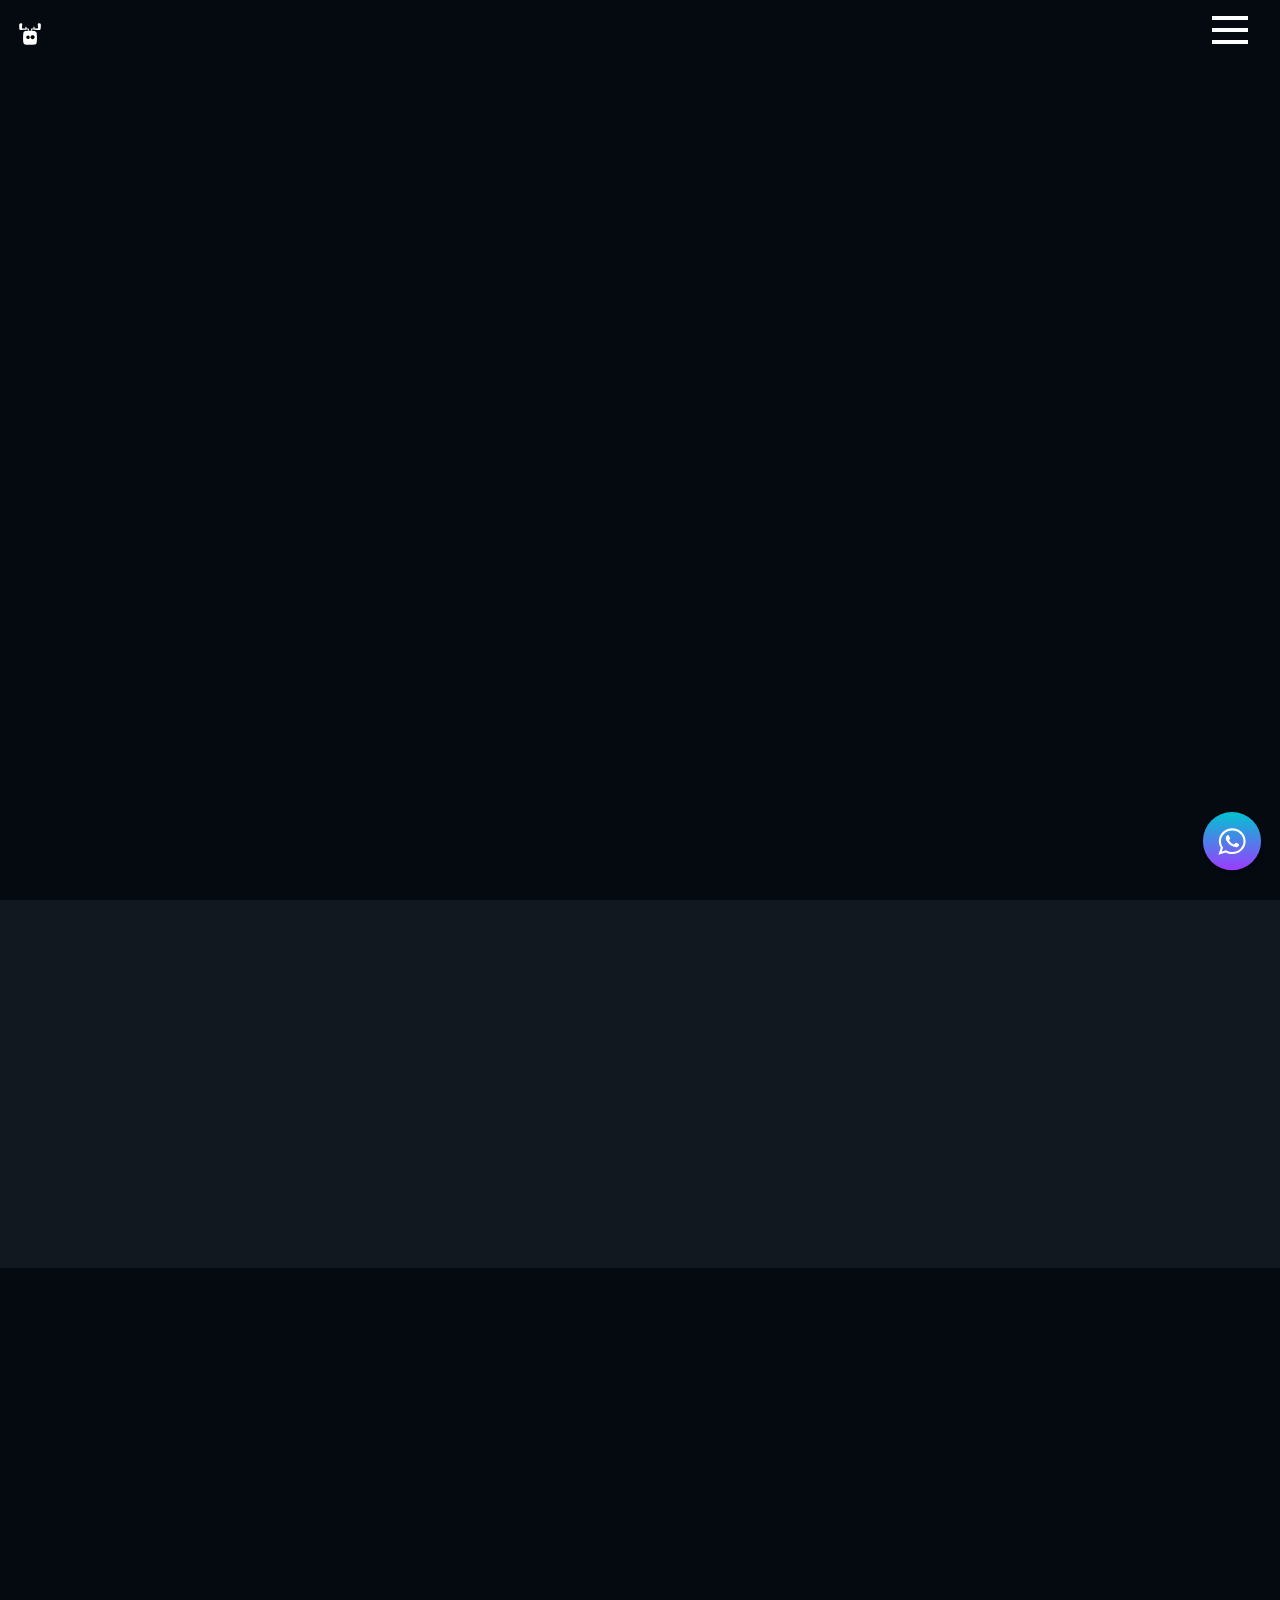
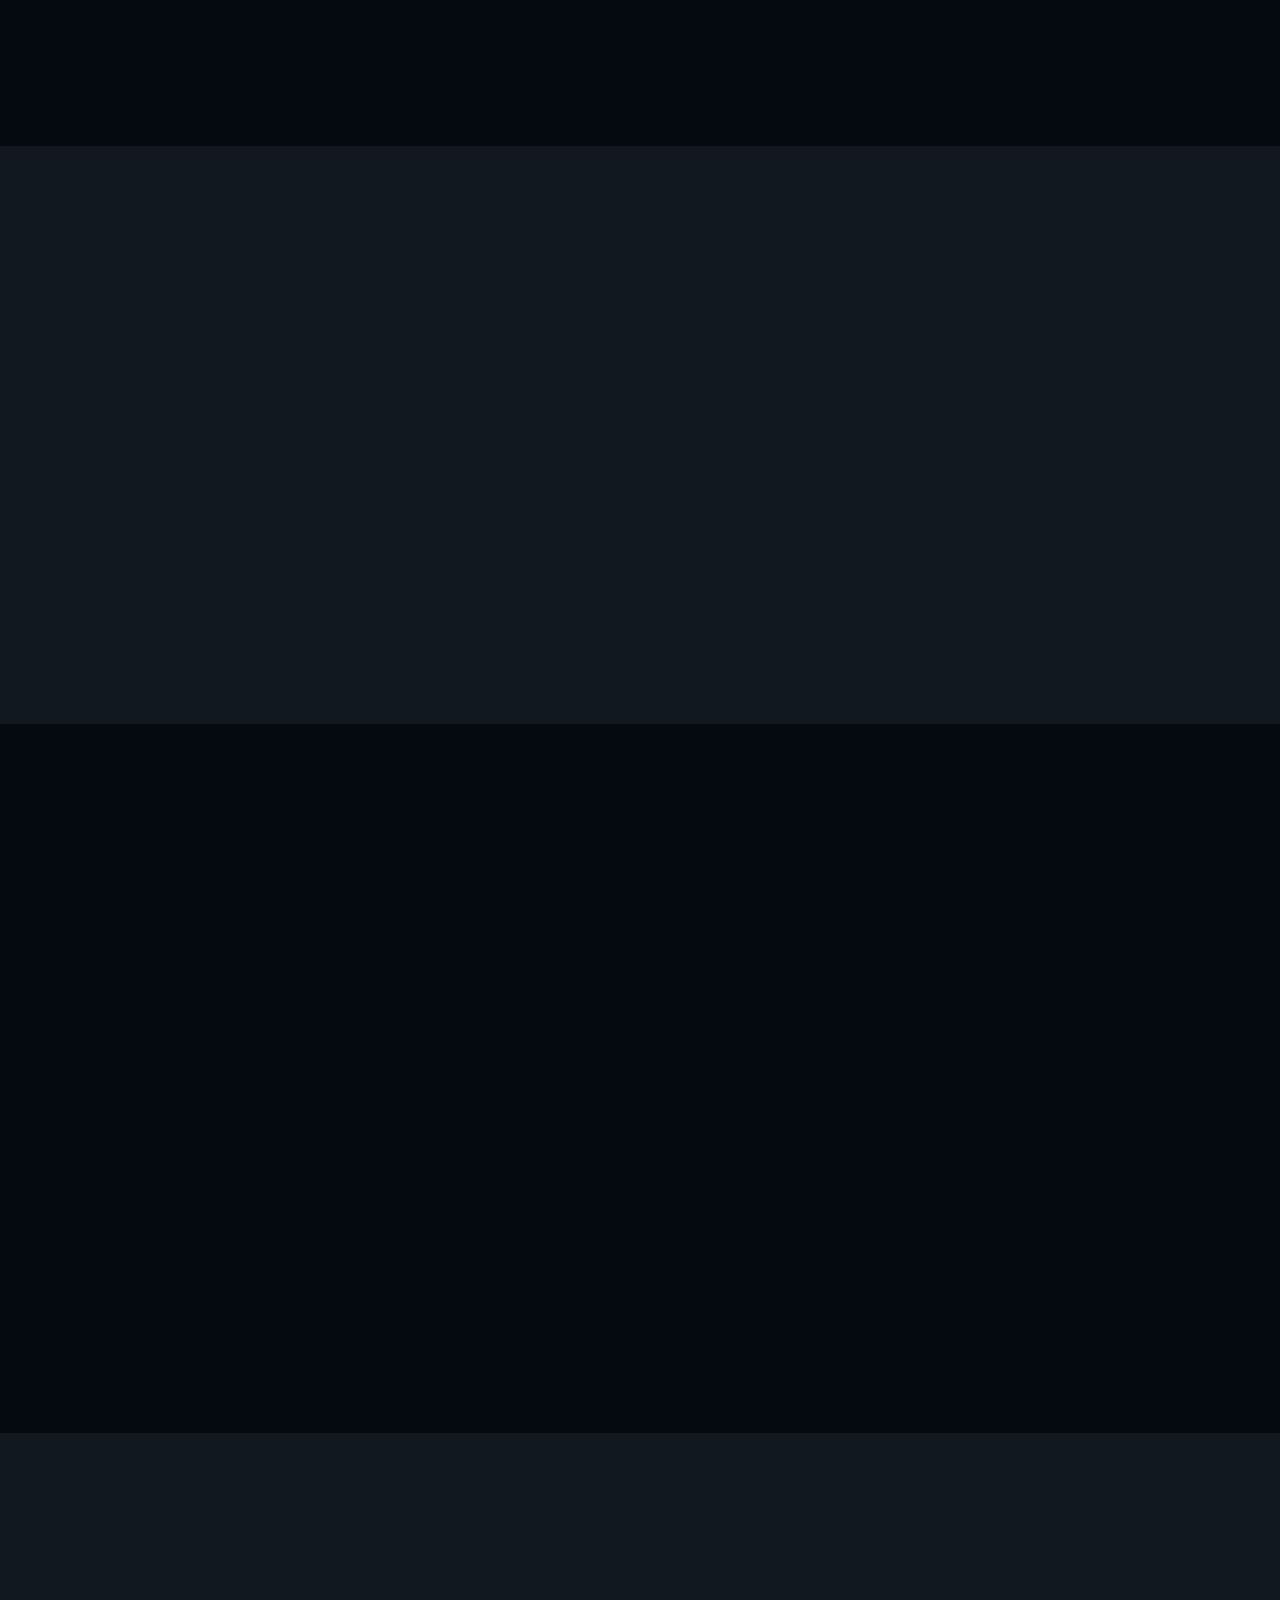
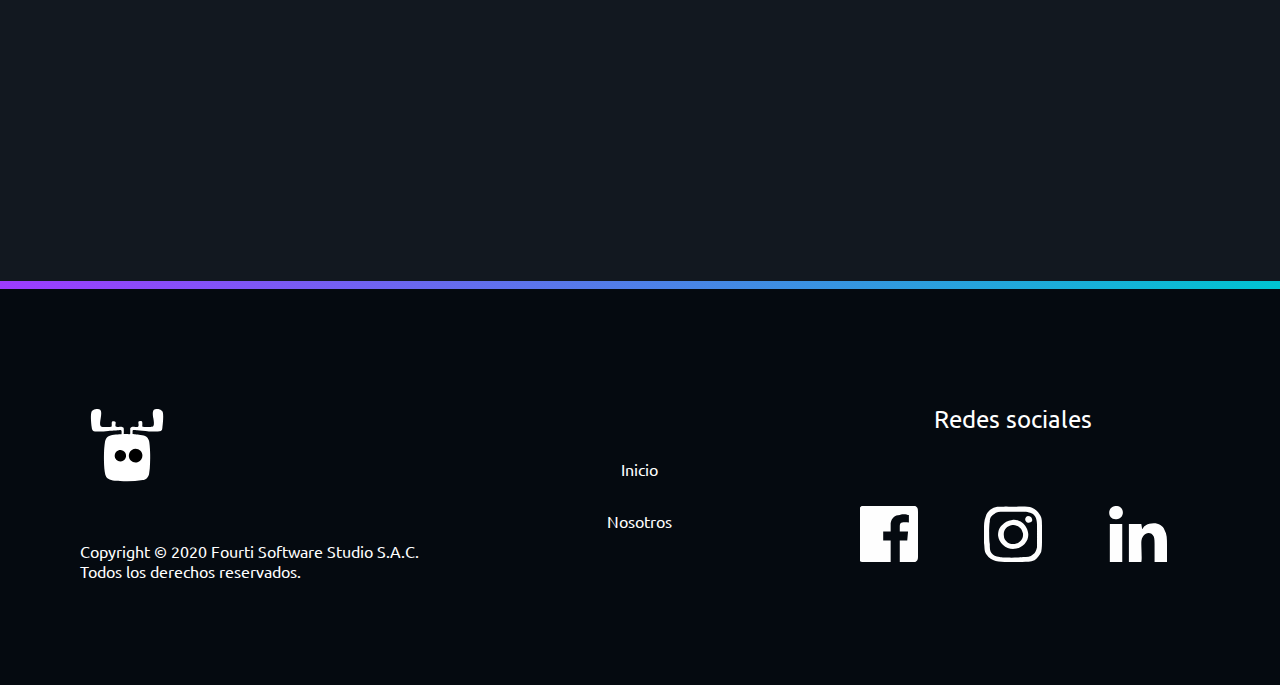
==== commit abb0d74f: "nuevas imagenes de  responsive y facebook" ====
--- a/index.html
+++ b/index.html
@@ -1 +1 @@
-<!DOCTYPE html><html lang="es"><head><title>Fourti</title><meta charset="utf-8"><meta name="viewport" content="initial-scale=1.0, width=device-width"><meta property="og:title" content="Fourti"><meta property="og:description" content="Somos el espacio que conecta a las personas con la tecnología."><!-- Facebook--><meta property="og:title" content="Fourti Software Studio"><meta property="og.type" content="company"><meta property="og:description" content="Somos el espacio que conecta a las personas con la tecnología."><meta property="og:image" content="https://fourti.com.pe/assets/img/Logo.svg"><meta property="og:url" content="https://fourti.com.pe/"><meta property="og:site_name" content="Fourti Software Studio"><meta property="fb:admins" content="fourtisoftwarestudio"><link rel="icon" href="assets/img/page-image.ico"><link href="https://fonts.googleapis.com/css2?family=Ubuntu:wght@400;500&display=swap" rel="stylesheet"><link rel="stylesheet" href="assets/css/styles.css"></head><body><header><div class="header"><div class="header-container"><div class="logo"><a class="logo__link" href=""><img class="logo__image" src="assets/img/icono.svg" alt=""></a></div><div class="menu"><div class="toggle__menu" id="toggle__menu"><nav class="line__up"></nav><nav class="line__middle"></nav><nav class="line__down"></nav></div><nav class="main-menu" id="main__menu"><ul class="main-menu__container"><li class="main-menu__item"><a class="main-menu__link" href="/">Inicio</a></li><li class="main-menu__item"><a class="main-menu__link" href="Nosotros">Nosotros</a></li></ul></nav></div></div></div></header><main><section class="first__section--line"><article class="first__section"><img class="first__section__logo" src="assets/img/Logo.svg" alt="Logo de Fourti"><div class="first__section__information information"> <h1 class="first__section__title" id="main__title"> </h1><a class="first__section__link" href="Nosotros">Conócenos</a></div><div class="mover" id="scroll"></div><a href="#scroll"><img class="first__section__arrow" src="assets/img/arrow__down.svg" alt=""></a></article></section><section class="color__claro"><div class="second__section l-section"><div class="second__section__information padding-section"><h2 class="second__section__title">¿Qué hacemos?</h2><p class="second__section__paragraph">Brindamos soluciones tecnológicas de manera innovadora para lograr conectar de forma óptima a las personas en cada una de sus actividades</p></div><img class="second__section__draco" src="assets/img/Draco-laptop.svg" alt=""></div></section><section class="color__oscuro"><div class="third__section l-section"><div class="padding-section"><h2 class="third__section__title">¿Qué ofrecemos?</h2><div class="third__section__cards"><div class="card__min"><img class="card__min__image" src="assets/img/i-d-innovacion.svg" alt="imagen referente"/><p class="card__min__description">Innovación tecnológica</p></div><div class="card__min"><img class="card__min__image" src="assets/img/i-d-calidad.svg" alt="imagen referente"/><p class="card__min__description">Calidad en nuestros productos</p></div><div class="card__min"><img class="card__min__image" src="assets/img/i-d-ux.svg" alt="imagen referente"/><p class="card__min__description">Priorizamos la experiencia de usuario</p></div><div class="card__min"><img class="card__min__image" src="assets/img/i-d-cambio.svg" alt="imagen referente"/><p class="card__min__description">Aceptamos el cambio</p></div></div></div></div></section><section class="color__claro"><div class="quarter__section l-section"><div class="quarter__section__container"><h2 class="quarter__section__title">¿Por qué elegirnos?</h2><img class="quarter__section__image" src="assets/img/draco-pensativo.svg" alt="draco"></div><div class="quarter__section__cards padding-section"><div class="card__min"><img class="card__min__image" src="assets/img/i-d-cambio.svg" alt="imagen referente"/><p class="card__min__description">Nos adecuamos a tus necesidades</p></div><div class="card__min"><img class="card__min__image" src="assets/img/i-d-remoto.svg" alt="imagen referente"/><p class="card__min__description">Somos un equipo 100% remoto</p></div><div class="card__min"><img class="card__min__image" src="assets/img/i-d-equipo.svg" alt="imagen referente"/><p class="card__min__description">Nuestro equipo es colaborativo y multifuncional</p></div><div class="card__min"><img class="card__min__image" src="assets/img/i-d-impulsamos.svg" alt="imagen referente"/><p class="card__min__description">Impulsamos el crecimiento de tu negocio</p></div></div></div></section><section class="color__oscuro"><div class="fifth__section l-section"><h2 class="fifth__section__title">Desarrollo web</h2><img class="fifth__section__image" src="assets/img/responsive.svg" alt="imagen referente"><p class="fifth__section__paragraph">Queremos crear tu presencia en internet, pero más importante aún, queremos ayudarte a impulsar tu negocio</p><a class="fifth__section__link" href="https://wa.me/51934520633?text=%22Hola,%20¿Me%20pueden%20brindar%20más%20información%20sobre%20los%20sitios%20web?%22" target="_blank">¡Quiero mi sitio web! </a></div></section><section class="color__claro"><div class="sixth__section l-section"><div class="card__proximamente"><h2 class="card__proximamente__title">Aplicaciones web</h2><img class="card__proximamente__image" src="assets/img/draco-laptop-oscuro.svg" alt="imagen referente"/><p class="card__proximamente__paragraph">Próximamente</p></div></div></section><footer class="footer l-section-footer color__oscuro"><img class="footer__logo" src="assets/img/icono.svg" alt="logo de fourti"><nav class="menu__footer"><ul><li class="main-menu__item"><a class="main-menu__link" href="/">Inicio</a></li><li class="main-menu__item"><a class="main-menu__link" href="Nosotros">Nosotros</a></li></ul></nav><nav class="menu__redes-sociales"><h3 class="menu__redes-sociales__title">Redes sociales</h3><ul class="menu__redes-sociales__container"><li class="menu__redes-sociales__item"><a href="https://www.facebook.com/fourtisoftwarestudio/" target="_blank"><img class="menu__redes-sociales__image" src="assets/img/facebook.svg" alt="logo de facebook"></a></li><li class="menu__redes-sociales__item"><a href="https://instagram.com/fourtisoftwarestudio?igshid=1g0s3jp7ri6vh" target="_blank"><img class="menu__redes-sociales__image" src="assets/img/instagram.svg" alt="logo de instagram"></a></li><li class="menu__redes-sociales__item"><a href="https://www.linkedin.com/company/56441528" target="_blank"><img class="menu__redes-sociales__image" src="assets/img/linkedin.svg" alt="logo de linkedin"></a></li></ul></nav><div class="footer__copyright"><img class="footer__copyright__image" src="assets/img/icono.svg" alt=""><p class="footer__copyright__paragraph">Copyright © 2020 Fourti Software Studio S.A.C. Todos los derechos reservados.</p></div></footer></main><span class="whatsapp"><a class="whatsapp__link" href="https://wa.me/51934520633?text=%22Hola,%20¿Me%20pueden%20brindar%20más%20información%20sobre%20los%20sitios%20web?%22" target="_blank"><img class="whatsapp__image" src="assets/img/icono-whatsapp.svg" alt=""></a></span></body><script src="assets/js/index.js"> </script></html>+<!DOCTYPE html><html lang="es"><head><title>Fourti</title><meta charset="utf-8"><meta name="viewport" content="initial-scale=1.0, width=device-width"><meta property="og:title" content="Fourti"><meta property="og:description" content="Somos el espacio que conecta a las personas con la tecnología."><!-- Facebook--><meta property="og:title" content="Fourti Software Studio"><meta property="og.type" content="company"><meta property="og:description" content="Somos el espacio que conecta a las personas con la tecnología."><meta property="og:image" content="https://fourti.com.pe/assets/img/facebook.jpg"><meta property="og:url" content="https://fourti.com.pe/"><meta property="og:site_name" content="Fourti Software Studio"><meta property="fb:admins" content="fourtisoftwarestudio"><link rel="icon" href="assets/img/page-image.ico"><link href="https://fonts.googleapis.com/css2?family=Ubuntu:wght@400;500&display=swap" rel="stylesheet"><link rel="stylesheet" href="assets/css/styles.css"></head><body><header><div class="header"><div class="header-container"><div class="logo"><a class="logo__link" href=""><img class="logo__image" src="assets/img/icono.svg" alt=""></a></div><div class="menu"><div class="toggle__menu" id="toggle__menu"><nav class="line__up"></nav><nav class="line__middle"></nav><nav class="line__down"></nav></div><nav class="main-menu" id="main__menu"><ul class="main-menu__container"><li class="main-menu__item"><a class="main-menu__link" href="/">Inicio</a></li><li class="main-menu__item"><a class="main-menu__link" href="Nosotros">Nosotros</a></li></ul></nav></div></div></div></header><main><section class="first__section--line"><article class="first__section"><img class="first__section__logo" src="assets/img/Logo.svg" alt="Logo de Fourti"><div class="first__section__information information"> <h1 class="first__section__title" id="main__title"> </h1><a class="first__section__link" href="Nosotros">Conócenos</a></div><div class="mover" id="scroll"></div><a href="#scroll"><img class="first__section__arrow" src="assets/img/arrow__down.svg" alt=""></a></article></section><section class="color__claro"><div class="second__section l-section"><div class="second__section__information padding-section"><h2 class="second__section__title">¿Qué hacemos?</h2><p class="second__section__paragraph">Brindamos soluciones tecnológicas de manera innovadora para lograr conectar de forma óptima a las personas en cada una de sus actividades</p></div><img class="second__section__draco" src="assets/img/Draco-laptop.svg" alt=""></div></section><section class="color__oscuro"><div class="third__section l-section"><div class="padding-section"><h2 class="third__section__title">¿Qué ofrecemos?</h2><div class="third__section__cards"><div class="card__min"><img class="card__min__image" src="assets/img/i-d-innovacion.svg" alt="imagen referente"/><p class="card__min__description">Innovación tecnológica</p></div><div class="card__min"><img class="card__min__image" src="assets/img/i-d-calidad.svg" alt="imagen referente"/><p class="card__min__description">Calidad en nuestros productos</p></div><div class="card__min"><img class="card__min__image" src="assets/img/i-d-ux.svg" alt="imagen referente"/><p class="card__min__description">Priorizamos la experiencia de usuario</p></div><div class="card__min"><img class="card__min__image" src="assets/img/i-d-cambio.svg" alt="imagen referente"/><p class="card__min__description">Aceptamos el cambio</p></div></div></div></div></section><section class="color__claro"><div class="quarter__section l-section"><div class="quarter__section__container"><h2 class="quarter__section__title">¿Por qué elegirnos?</h2><img class="quarter__section__image" src="assets/img/draco-pensativo.svg" alt="draco"></div><div class="quarter__section__cards padding-section"><div class="card__min"><img class="card__min__image" src="assets/img/i-d-cambio.svg" alt="imagen referente"/><p class="card__min__description">Nos adecuamos a tus necesidades</p></div><div class="card__min"><img class="card__min__image" src="assets/img/i-d-remoto.svg" alt="imagen referente"/><p class="card__min__description">Somos un equipo 100% remoto</p></div><div class="card__min"><img class="card__min__image" src="assets/img/i-d-equipo.svg" alt="imagen referente"/><p class="card__min__description">Nuestro equipo es colaborativo y multifuncional</p></div><div class="card__min"><img class="card__min__image" src="assets/img/i-d-impulsamos.svg" alt="imagen referente"/><p class="card__min__description">Impulsamos el crecimiento de tu negocio</p></div></div></div></section><section class="color__oscuro"><div class="fifth__section l-section"><h2 class="fifth__section__title">Desarrollo web</h2><img class="fifth__section__image" src="assets/img/responsive.svg" alt="imagen referente"><p class="fifth__section__paragraph">Queremos crear tu presencia en internet, pero más importante aún, queremos ayudarte a impulsar tu negocio</p><a class="fifth__section__link" href="https://wa.me/51934520633?text=%22Hola,%20¿Me%20pueden%20brindar%20más%20información%20sobre%20los%20sitios%20web?%22" target="_blank">¡Quiero mi sitio web! </a></div></section><section class="color__claro"><div class="sixth__section l-section"><div class="card__proximamente"><h2 class="card__proximamente__title">Aplicaciones web</h2><img class="card__proximamente__image" src="assets/img/draco-laptop-oscuro.svg" alt="imagen referente"/><p class="card__proximamente__paragraph">Próximamente</p></div></div></section><footer class="footer l-section-footer color__oscuro"><img class="footer__logo" src="assets/img/icono.svg" alt="logo de fourti"><nav class="menu__footer"><ul><li class="main-menu__item"><a class="main-menu__link" href="/">Inicio</a></li><li class="main-menu__item"><a class="main-menu__link" href="Nosotros">Nosotros</a></li></ul></nav><nav class="menu__redes-sociales"><h3 class="menu__redes-sociales__title">Redes sociales</h3><ul class="menu__redes-sociales__container"><li class="menu__redes-sociales__item"><a href="https://www.facebook.com/fourtisoftwarestudio/" target="_blank"><img class="menu__redes-sociales__image" src="assets/img/facebook.svg" alt="logo de facebook"></a></li><li class="menu__redes-sociales__item"><a href="https://instagram.com/fourtisoftwarestudio?igshid=1g0s3jp7ri6vh" target="_blank"><img class="menu__redes-sociales__image" src="assets/img/instagram.svg" alt="logo de instagram"></a></li><li class="menu__redes-sociales__item"><a href="https://www.linkedin.com/company/56441528" target="_blank"><img class="menu__redes-sociales__image" src="assets/img/linkedin.svg" alt="logo de linkedin"></a></li></ul></nav><div class="footer__copyright"><img class="footer__copyright__image" src="assets/img/icono.svg" alt=""><p class="footer__copyright__paragraph">Copyright © 2020 Fourti Software Studio S.A.C. Todos los derechos reservados.</p></div></footer></main><span class="whatsapp"><a class="whatsapp__link" href="https://wa.me/51934520633?text=%22Hola,%20¿Me%20pueden%20brindar%20más%20información%20sobre%20los%20sitios%20web?%22" target="_blank"><img class="whatsapp__image" src="assets/img/icono-whatsapp.svg" alt=""></a></span></body><script src="assets/js/index.js"> </script></html>